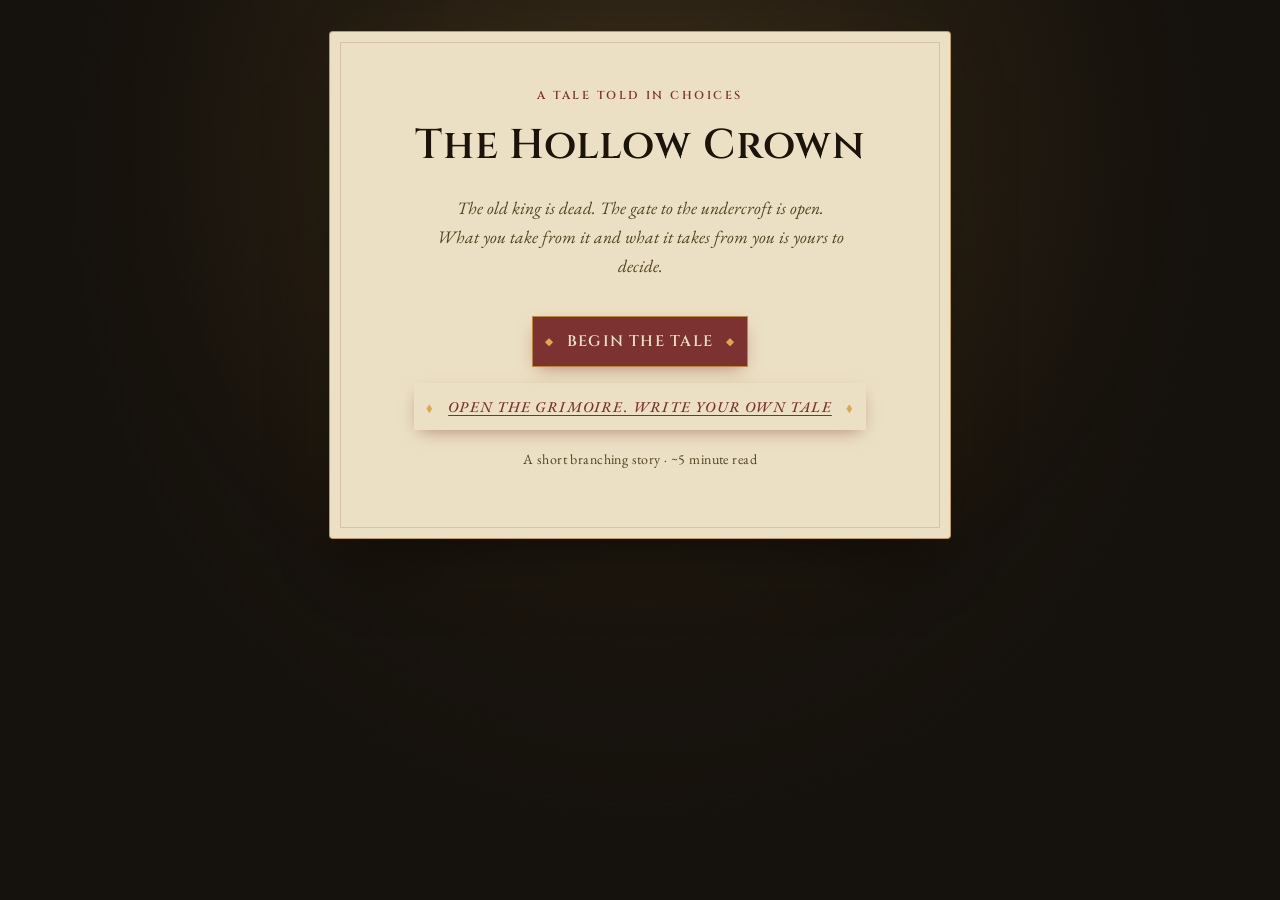
==== index.html @ 3d7f00c0 "Update index.html" ====
<!DOCTYPE html>
<html lang="en">
<head>
<meta charset="UTF-8">
<meta name="viewport" content="width=device-width, initial-scale=1.0">
<title>The Hollow Crown, an interactive tale</title>
<link rel="preconnect" href="https://fonts.googleapis.com">
<link href="https://fonts.googleapis.com/css2?family=Cinzel:wght@500;600&family=EB+Garamond:ital,wght@0,400;0,500;0,600;1,400&display=swap" rel="stylesheet">
<link rel="stylesheet" href="style.css">
</head>
<body>

  <div class="candle-glow" aria-hidden="true"></div>

  <main class="book" id="book">

    <!-- Title screen -->
    <section class="page title-page" id="title-page">
      <p class="eyebrow">a tale told in choices</p>
      <h1 class="title">The Hollow Crown</h1>
      <p class="subtitle">The old king is dead. The gate to the undercroft is open.<br>What you take from it and what it takes from you is yours to decide.</p>
      <button class="btn btn-primary" id="start-btn">Begin the Tale</button>
      <button class="btn btn-ghost" id="gm-enter-btn">Open the Grimoire. write your own tale</button>
      <p class="hint">A short branching story · ~5 minute read</p>
    </section>

    <!-- Story screen (plays either the built-in tale or a Grimoire draft) -->
    <section class="page story-page" id="story-page" hidden>
      <header class="story-header">
        <button class="leave-link" id="leave-story-btn" type="button">‹ Leave the tale</button>
        <span class="chapter-label" id="chapter-label">Chapter</span>
        <div class="story-header-right">
          <button class="back-btn" id="back-btn" type="button" hidden>
            <span class="back-icon" aria-hidden="true">‹</span> Go back
          </button>
          <button class="satchel-toggle" id="satchel-toggle" type="button" aria-expanded="false" hidden>
            <span class="satchel-icon" aria-hidden="true">◆</span>
            <span id="satchel-count">0</span> carried
          </button>
        </div>

        <div class="satchel-panel" id="satchel-panel" hidden>
          <span class="corner-flourish tl" aria-hidden="true">◆</span>
          <span class="corner-flourish tr" aria-hidden="true">◆</span>
          <p class="satchel-panel-title">Your satchel</p>
          <ul class="satchel-list" id="satchel-list"></ul>
        </div>
      </header>

      <article class="passage" id="passage">
        <p class="passage-text" id="passage-text"></p>
      </article>

      <div class="choices" id="choices"></div>
    </section>

    <!-- Ending screen -->
    <section class="page ending-page" id="ending-page" hidden>
      <p class="eyebrow" id="ending-eyebrow">the tale ends here</p>
      <h2 class="ending-title" id="ending-title"></h2>
      <p class="ending-text" id="ending-text"></p>
      <button class="btn btn-primary" id="restart-btn">Tell It Again</button>
    </section>

    <!-- Grimoire manager: the library of all saved tales -->
    <section class="page manager-page" id="manager-page" hidden>
      <header class="gm-header">
        <p class="eyebrow">the grimoire</p>
        <h2 class="gm-title">Your Tales</h2>
        <p class="gm-intro">Every tale you write is kept here, on this device. Open one to keep working, or begin something new.</p>
      </header>

      <div class="manager-actions">
        <button class="btn-small btn-gold" id="mgr-new-tale-btn" type="button">+ New tale</button>
        <label class="btn-small file-btn">
          Import a tale
          <input type="file" id="mgr-import-input" accept="application/json" hidden>
        </label>
      </div>

      <div class="tale-list" id="tale-list"></div>
      <p class="hint tale-list-empty" id="tale-list-empty" hidden>No tales yet ,start one with "+ New tale" above.</p>

      <div class="gm-footer-actions">
        <button class="btn-small" id="mgr-back-btn" type="button">‹ Back to title</button>
      </div>
    </section>

    <!-- Grimoire editor: build one tale, passage by passage -->
    <section class="page gm-page" id="gm-page" hidden>
      <header class="gm-header">
        <p class="eyebrow">the grimoire</p>
        <h2 class="gm-title">Write Your Own Tale</h2>
        <p class="gm-intro">Every tale is a set of passages linked by choices. Start with <code>start</code>, every other passage is reached by giving a choice a "leads to" id that matches it.</p>
      </header>

      <div class="gm-tale-bar">
        <span class="tale-name" id="gm-tale-name"></span>
        <button class="btn-tiny" id="gm-rename-tale-btn" type="button">Rename</button>
      </div>

      <div class="gm-layout">
        <aside class="gm-sidebar">
          <p class="gm-subhead">Passages</p>
          <input type="text" id="gm-node-search" class="gm-node-search" placeholder="Search passages…">
          <div class="gm-node-list" id="gm-node-list"></div>
          <button class="btn-small" id="gm-new-node" type="button">+ New passage</button>
        </aside>

        <div class="gm-editor">
          <label class="gm-label">Passage id
            <input type="text" id="gm-node-id" disabled>
          </label>

          <label class="gm-label">Chapter label
            <input type="text" id="gm-chapter" placeholder="I — The Gatehouse">
          </label>

          <label class="gm-label">Passage text
            <textarea id="gm-text" rows="5" placeholder="Describe what the reader sees, hears, and can do here..."></textarea>
          </label>

          <label class="gm-checkbox">
            <input type="checkbox" id="gm-is-ending">
            This passage is an ending — the tale stops here
          </label>

          <div id="gm-ending-fields" class="gm-ending-fields" hidden>
            <label class="gm-label">Ending name
              <input type="text" id="gm-ending-type" placeholder="Crown Restored">
            </label>
          </div>

          <div id="gm-choices-block" class="gm-choices-block">
            <p class="gm-subhead">Choices</p>
            <div id="gm-choices-list"></div>
            <button class="btn-small" id="gm-add-choice" type="button">+ Add choice</button>
          </div>

          <div class="gm-actions">
            <button class="btn-small btn-danger" id="gm-delete-node" type="button">Delete passage</button>
            <button class="btn-small btn-gold" id="gm-save-node" type="button">Save passage</button>
          </div>
        </div>
      </div>

      <div class="gm-ledger">
        <p class="gm-subhead">Item Definitions</p>
        <p class="ledger-intro">Every item in this tale is defined once, here, then referenced by id from any choice's "requires" or "grants" field, so its name only ever needs updating in one place.</p>
        <div class="item-defs-list" id="item-defs-list"></div>
        <button class="btn-small" id="item-def-new" type="button">+ Define new item</button>
      </div>

      <div class="gm-footer-actions">
        <button class="btn btn-primary" id="gm-playtest-btn" type="button">Playtest from Start</button>
        <button class="btn-small" id="gm-export-btn" type="button">Export this tale</button>
        <button class="btn-small" id="gm-back-btn" type="button">‹ All tales</button>
      </div>
    </section>

  </main>

  <!-- Shared modal, replaces native alert/confirm/prompt -->
  <div class="modal-overlay" id="modal-overlay" hidden>
    <div class="modal-box" role="dialog" aria-modal="true" aria-labelledby="modal-message">
      <p class="modal-message" id="modal-message"></p>
      <input type="text" id="modal-input" class="modal-input" hidden>
      <div class="modal-actions">
        <button class="btn-small" id="modal-cancel-btn" type="button">Cancel</button>
        <button class="btn-small btn-gold" id="modal-ok-btn" type="button">OK</button>
      </div>
    </div>
  </div>

  <!-- Shared toast, replaces native alert for quiet confirmations -->
  <div class="toast" id="toast" hidden></div>

  <script src="script.js"></script>
</body>
</html>
---- style.css ----
/* ===== Tokens ===== */
:root {
  --ink: #15110c;
  --ink-soft: #211a12;
  --parchment: #ece0c4;
  --parchment-edge: #bd9a5c;
  --gold: #b6893f;
  --gold-bright: #dba94f;
  --blood: #7c3230;
  --text: #1c130a;
  --text-muted: #52431f;
  --surface-raised: #f6efdc;   /* cards, sit slightly above the page */
  --surface-sunken: #e0d0a0;   /* inputs, sit slightly below the page */

  --display: "Cinzel", serif;
  --body: "EB Garamond", serif;
}

* { box-sizing: border-box; }

html, body {
  margin: 0;
}

body {
  background: radial-gradient(ellipse at 50% 20%, var(--ink-soft) 0%, var(--ink) 65%);
  background-attachment: fixed;
  color: var(--parchment);
  font-family: var(--body);
  min-height: 100vh;
  padding: 32px 16px;
  position: relative;
  overflow-x: hidden;
}

/* subtle ambient candle flicker behind the page */
.candle-glow {
  position: fixed;
  inset: 0;
  pointer-events: none;
  background: radial-gradient(circle at 50% 15%, rgba(219, 169, 79, 0.10), transparent 55%);
  animation: flicker 6s ease-in-out infinite;
}
@keyframes flicker {
  0%, 100% { opacity: 1; }
  45% { opacity: 0.85; }
  50% { opacity: 1; }
  78% { opacity: 0.9; }
}
@media (prefers-reduced-motion: reduce) {
  .candle-glow { animation: none; }
}

/* ===== Book / page shell ===== */
.book {
  width: 100%;
  max-width: 620px;
  margin: 0 auto;
}

.page {
  background: var(--parchment);
  color: var(--text);
  border-radius: 3px;
  padding: 56px 48px;
  box-shadow:
    0 0 0 1px var(--parchment-edge),
    0 30px 60px -20px rgba(0,0,0,0.7),
    0 0 80px -10px rgba(219, 169, 79, 0.08);
  position: relative;
}

/* torn/aged edge feel via inset border */
.page::before {
  content: "";
  position: absolute;
  inset: 10px;
  border: 1px solid rgba(124, 50, 48, 0.18);
  pointer-events: none;
}

@media (max-width: 520px) {
  .page { padding: 36px 24px; }
}

/* ===== Typography ===== */
.eyebrow {
  font-family: var(--display);
  font-weight: 600;
  font-size: 0.72rem;
  letter-spacing: 0.22em;
  text-transform: uppercase;
  color: var(--blood);
  text-align: center;
  margin: 0 0 14px;
}

.title {
  font-family: var(--display);
  font-size: 2.6rem;
  font-weight: 600;
  text-align: center;
  margin: 0 0 20px;
  color: var(--text);
  letter-spacing: 0.02em;
}

.subtitle {
  font-family: var(--body);
  font-style: italic;
  font-size: 1.1rem;
  line-height: 1.65;
  text-align: center;
  color: var(--text-muted);
  max-width: 440px;
  margin: 0 auto 36px;
}

.hint {
  text-align: center;
  font-size: 0.88rem;
  color: var(--text-muted);
  margin-top: 20px;
  letter-spacing: 0.03em;
}

/* ===== Buttons ===== */
.btn {
  display: block;
  margin: 0 auto;
  font-family: var(--display);
  font-weight: 600;
  font-size: 0.95rem;
  letter-spacing: 0.08em;
  text-transform: uppercase;
  padding: 14px 34px;
  background: var(--blood);
  border: 1px solid var(--gold);
  color: var(--parchment);
  cursor: pointer;
  position: relative;
  box-shadow: 0 6px 18px -6px rgba(124, 50, 48, 0.55);
  transition: background 0.25s ease, color 0.25s ease, box-shadow 0.25s ease, border-color 0.25s ease;
}

.btn::before, .btn::after {
  content: "◆";
  color: var(--gold-bright);
  font-size: 0.6rem;
  position: absolute;
  top: 50%;
  transform: translateY(-50%);
}
.btn::before { left: 12px; }
.btn::after { right: 12px; }

.btn:hover, .btn:focus-visible {
  background: #93413c;
  border-color: var(--gold-bright);
  box-shadow: 0 8px 24px -6px rgba(124, 50, 48, 0.75);
}
.btn:focus-visible { outline: 2px solid var(--gold-bright); outline-offset: 3px; }

/* ===== Story screen ===== */
.story-header {
  position: relative;
  display: flex;
  align-items: center;
  justify-content: space-between;
  border-bottom: 1px solid rgba(124, 50, 48, 0.25);
  padding-bottom: 14px;
  margin-bottom: 28px;
}

.chapter-label {
  font-family: var(--display);
  font-weight: 600;
  font-size: 0.82rem;
  letter-spacing: 0.16em;
  text-transform: uppercase;
  color: var(--blood);
}

.satchel-toggle {
  align-items: center;
  gap: 6px;
  font-family: var(--display);
  font-weight: 600;
  font-size: 0.74rem;
  letter-spacing: 0.06em;
  text-transform: uppercase;
  color: var(--text);
  background: var(--surface-raised);
  border: 1px solid var(--gold);
  border-radius: 999px;
  padding: 6px 14px;
  cursor: pointer;
  transition: background 0.15s ease, border-color 0.15s ease;
}
.satchel-toggle:not([hidden]) { display: inline-flex; }
.satchel-toggle:hover, .satchel-toggle:focus-visible {
  border-color: var(--gold-bright);
  background: rgba(182, 137, 63, 0.18);
}

.satchel-icon { color: var(--blood); font-size: 0.68rem; }

.satchel-panel {
  position: absolute;
  top: calc(100% + 16px);
  right: 0;
  z-index: 30;
  width: 260px;
  max-width: calc(100vw - 88px);
  background: linear-gradient(165deg, var(--surface-raised) 0%, var(--parchment) 100%);
  border: 1px solid var(--gold);
  border-radius: 8px;
  box-shadow:
    0 18px 40px -12px rgba(21, 17, 12, 0.55),
    0 0 0 4px rgba(182, 137, 63, 0.12),
    inset 0 0 0 1px rgba(124, 50, 48, 0.14);
  padding: 16px 18px 18px;
}

/* caret pointing back up at the toggle button that opened it */
.satchel-panel::before {
  content: "";
  position: absolute;
  top: -7px;
  right: 26px;
  width: 13px;
  height: 13px;
  background: var(--surface-raised);
  border-left: 1px solid var(--gold);
  border-top: 1px solid var(--gold);
  transform: rotate(45deg);
}

/* Below this width the header can wrap the toggle onto its own row, so a
   right-anchored popup can no longer reliably line up under it. Center the
   popup under the whole card instead of chasing the toggle's position. */
@media (max-width: 560px) {
  .satchel-panel {
    left: 50%;
    right: auto;
    transform: translateX(-50%);
    width: calc(100vw - 64px);
    max-width: 320px;
  }
  .satchel-panel::before { display: none; }
}

.satchel-panel-title {
  display: flex;
  align-items: center;
  gap: 8px;
  font-family: var(--display);
  font-weight: 600;
  font-size: 0.72rem;
  letter-spacing: 0.12em;
  text-transform: uppercase;
  color: var(--blood);
  margin: 0 0 12px;
}

.satchel-panel-title::after {
  content: "";
  flex: 1 1 auto;
  height: 1px;
  background: linear-gradient(to right, var(--gold), transparent);
}

.satchel-list {
  list-style: none;
  margin: 0;
  padding: 0;
  display: flex;
  flex-direction: column;
}

.satchel-list li {
  display: flex;
  align-items: center;
  gap: 9px;
  font-family: var(--body);
  font-weight: 500;
  font-size: 0.98rem;
  color: var(--text);
  padding: 6px 0;
}

.satchel-list li:not(:last-child) {
  border-bottom: 1px solid rgba(124, 50, 48, 0.14);
}

.satchel-list li::before {
  content: "◆";
  color: var(--gold);
  font-size: 0.6rem;
}

.passage-text {
  font-size: 1.2rem;
  font-weight: 500;
  line-height: 1.75;
  margin: 0 0 36px;
  color: var(--text);
}

/* illuminated drop cap — the signature element */
.passage-text::first-letter {
  font-family: var(--display);
  font-size: 3.6rem;
  font-weight: 600;
  float: left;
  line-height: 0.78;
  padding: 4px 10px 0 0;
  color: var(--blood);
}

.choices {
  display: flex;
  flex-direction: column;
  gap: 12px;
}

.choice-btn {
  text-align: left;
  font-family: var(--body);
  font-style: italic;
  font-size: 1.02rem;
  color: var(--text);
  background: transparent;
  border: none;
  border-left: 3px solid var(--gold);
  padding: 10px 8px 10px 18px;
  cursor: pointer;
  transition: border-color 0.2s ease, background 0.2s ease, padding-left 0.2s ease;
}

.choice-btn:hover, .choice-btn:focus-visible {
  border-left-color: var(--blood);
  background: rgba(124, 50, 48, 0.06);
  padding-left: 24px;
}
.choice-btn:focus-visible { outline: 2px solid var(--gold-bright); outline-offset: 2px; }

.choice-btn .locked-note {
  display: block;
  font-family: var(--display);
  font-weight: 500;
  font-style: normal;
  font-size: 0.72rem;
  letter-spacing: 0.08em;
  text-transform: uppercase;
  color: var(--text-muted);
  margin-top: 3px;
}

/* ===== Ending screen ===== */
.ending-title {
  font-family: var(--display);
  font-weight: 600;
  font-size: 1.9rem;
  text-align: center;
  margin: 0 0 18px;
}

.ending-text {
  font-size: 1.12rem;
  font-weight: 500;
  line-height: 1.7;
  text-align: center;
  color: var(--text);
  margin: 0 0 36px;
}

#restart-btn { margin-top: 4px; }

/* ===== Secondary / ghost button (title screen) ===== */
.btn-ghost {
  display: block;
  margin: 16px auto 0;
  font-family: var(--body);
  font-style: italic;
  font-weight: 500;
  font-size: 0.94rem;
  background: none;
  border: none;
  color: var(--blood);
  text-decoration: underline;
  text-underline-offset: 3px;
  cursor: pointer;
}
.btn-ghost:hover, .btn-ghost:focus-visible { color: var(--gold); }

/* ===== Leave-tale link on story screen ===== */
.leave-link {
  background: none;
  border: none;
  font-family: var(--body);
  font-style: italic;
  font-weight: 500;
  font-size: 0.88rem;
  color: var(--text-muted);
  cursor: pointer;
  padding: 0;
  margin-right: 12px;
}
.leave-link:hover, .leave-link:focus-visible { color: var(--blood); }

.story-header { flex-wrap: wrap; gap: 8px; }

/* ===== Grimoire (Game Master mode) ===== */
.book:has(.gm-page:not([hidden])) { max-width: 760px; }

.gm-header { margin-bottom: 28px; }

.gm-title {
  font-family: var(--display);
  font-weight: 600;
  font-size: 1.7rem;
  text-align: center;
  margin: 0 0 14px;
}

.gm-intro {
  font-size: 0.98rem;
  color: var(--text-muted);
  text-align: center;
  line-height: 1.6;
  max-width: 480px;
  margin: 0 auto;
}

.gm-intro code {
  font-family: var(--body);
  font-style: italic;
  background: rgba(182, 137, 63, 0.15);
  padding: 1px 6px;
  border-radius: 3px;
}

.gm-layout {
  display: grid;
  grid-template-columns: 190px 1fr;
  gap: 24px;
  margin-top: 20px;
  min-width: 0;
}

.gm-layout > * { min-width: 0; }

@media (max-width: 640px) {
  .gm-layout { grid-template-columns: 1fr; }
}

.gm-sidebar {
  border-right: 1px solid rgba(124, 50, 48, 0.2);
  padding-right: 18px;
}

@media (max-width: 640px) {
  .gm-sidebar { border-right: none; border-bottom: 1px solid rgba(124, 50, 48, 0.2); padding-right: 0; padding-bottom: 18px; }
}

.gm-subhead {
  font-family: var(--display);
  font-weight: 600;
  font-size: 0.75rem;
  letter-spacing: 0.12em;
  text-transform: uppercase;
  color: var(--blood);
  margin: 0 0 12px;
}

.gm-node-search {
  display: block;
  width: 100%;
  margin-bottom: 10px;
  font-family: var(--body);
  font-size: 0.88rem;
  color: var(--text);
  background: var(--surface-sunken);
  border: 1px solid var(--parchment-edge);
  border-radius: 3px;
  box-shadow: inset 0 1px 3px rgba(21, 17, 12, 0.15);
  padding: 7px 10px;
}
.gm-node-search:focus {
  outline: none;
  border-color: var(--gold);
  box-shadow: inset 0 1px 3px rgba(21, 17, 12, 0.15), 0 0 0 2px rgba(182, 137, 63, 0.25);
}

.gm-node-list {
  display: flex;
  flex-direction: column;
  gap: 4px;
  margin-bottom: 14px;
}

.gm-node-item {
  display: block;
  width: 100%;
  text-align: left;
  font-family: var(--body);
  background: transparent;
  border: none;
  border-left: 3px solid transparent;
  border-radius: 0 3px 3px 0;
  padding: 8px 10px;
  cursor: pointer;
}

.gm-node-item:hover, .gm-node-item:focus-visible {
  background: rgba(182, 137, 63, 0.16);
}

.gm-node-item.active {
  border-left-color: var(--blood);
  background: rgba(124, 50, 48, 0.12);
}

.gm-node-item-title {
  display: block;
  font-family: var(--body);
  font-weight: 500;
  font-size: 0.94rem;
  color: var(--text);
}
.gm-node-item.active .gm-node-item-title { font-weight: 600; }
.gm-node-item-title.placeholder { font-style: italic; color: var(--text-muted); font-weight: 400; }

.gm-node-item-meta {
  display: flex;
  align-items: center;
  flex-wrap: wrap;
  gap: 6px;
  margin-top: 5px;
}

.gm-node-item .node-tag {
  font-size: 0.68rem;
  color: var(--text-muted);
  font-style: italic;
}

.gm-node-item .tag-pill {
  font-size: 0.58rem;
  padding: 1px 7px;
}

/* ===== Form controls ===== */
.gm-label {
  display: block;
  font-family: var(--display);
  font-weight: 600;
  font-size: 0.74rem;
  letter-spacing: 0.08em;
  text-transform: uppercase;
  color: var(--text-muted);
  margin-bottom: 16px;
}

.gm-label input[type="text"],
.gm-label textarea {
  display: block;
  width: 100%;
  margin-top: 7px;
  font-family: var(--body);
  font-size: 1rem;
  color: var(--text);
  background: var(--surface-sunken);
  border: 1px solid var(--parchment-edge);
  border-radius: 3px;
  box-shadow: inset 0 1px 3px rgba(21, 17, 12, 0.15);
  padding: 9px 11px;
  text-transform: none;
  letter-spacing: normal;
}

.gm-label input[type="text"]:focus,
.gm-label textarea:focus {
  outline: none;
  border-color: var(--gold);
  box-shadow: inset 0 1px 3px rgba(21, 17, 12, 0.15), 0 0 0 2px rgba(182, 137, 63, 0.25);
}

.gm-label textarea { resize: vertical; }

.gm-checkbox {
  display: flex;
  align-items: center;
  gap: 8px;
  font-family: var(--body);
  font-weight: 500;
  font-size: 0.94rem;
  color: var(--text);
  margin-bottom: 16px;
  cursor: pointer;
}

.gm-ending-fields { margin-bottom: 6px; }

.gm-choices-block {
  border-top: 1px solid rgba(124, 50, 48, 0.25);
  padding-top: 16px;
  margin-top: 6px;
}

.gm-choices-list {
  display: flex;
  flex-direction: column;
  gap: 12px;
}

.gm-choice-card {
  background: var(--surface-raised);
  border: 1px solid var(--gold);
  border-radius: 6px;
  box-shadow: 0 3px 10px rgba(21, 17, 12, 0.16);
}

.gm-choice-card-header {
  display: flex;
  align-items: center;
  gap: 8px;
  padding: 10px 12px;
}

.gm-choice-toggle {
  flex: 1 1 auto;
  min-width: 0;
  display: flex;
  align-items: baseline;
  gap: 8px;
  background: none;
  border: none;
  text-align: left;
  cursor: pointer;
  padding: 2px 0;
}

.gm-choice-chevron {
  flex: 0 0 auto;
  font-family: var(--display);
  font-weight: 600;
  color: var(--gold);
  font-size: 0.72rem;
  transition: transform 0.15s ease;
}
.gm-choice-card.expanded .gm-choice-chevron { transform: rotate(90deg); }

.gm-choice-summary {
  flex: 1 1 auto;
  min-width: 0;
  overflow: hidden;
  text-overflow: ellipsis;
  white-space: nowrap;
  font-family: var(--body);
  font-weight: 500;
  font-size: 0.94rem;
  color: var(--text);
}

.gm-choice-summary .n {
  font-family: var(--display);
  font-weight: 600;
  font-size: 0.68rem;
  letter-spacing: 0.08em;
  text-transform: uppercase;
  color: var(--blood);
  margin-right: 6px;
}

.gm-choice-summary .placeholder { font-style: italic; color: var(--text-muted); }
.gm-choice-summary .arrow { color: var(--text-muted); font-style: italic; }

.gm-choice-body {
  display: flex;
  flex-direction: column;
  gap: 12px;
  padding: 4px 14px 16px;
  border-top: 1px solid rgba(124, 50, 48, 0.22);
  margin-top: 2px;
  padding-top: 14px;
}

.gm-choice-field {
  position: relative;
  display: flex;
  flex-direction: column;
  font-family: var(--display);
  font-weight: 600;
  font-size: 0.66rem;
  letter-spacing: 0.06em;
  text-transform: uppercase;
  color: var(--text-muted);
}

.gm-choice-field input {
  min-width: 0;
  margin-top: 5px;
  font-family: var(--body);
  font-size: 0.92rem;
  text-transform: none;
  letter-spacing: normal;
  background: var(--surface-sunken);
  border: 1px solid var(--parchment-edge);
  border-radius: 3px;
  box-shadow: inset 0 1px 3px rgba(21, 17, 12, 0.15);
  padding: 8px 10px;
  color: var(--text);
}

.gm-choice-field input:focus {
  outline: none;
  border-color: var(--gold);
  box-shadow: inset 0 1px 3px rgba(21, 17, 12, 0.15), 0 0 0 2px rgba(182, 137, 63, 0.25);
}

.gm-remove-choice {
  flex: 0 0 auto;
  background: none;
  border: none;
  color: var(--blood);
  font-family: var(--display);
  font-weight: 600;
  font-size: 0.68rem;
  letter-spacing: 0.06em;
  text-transform: uppercase;
  cursor: pointer;
  padding: 4px 6px;
}
.gm-remove-choice:hover { text-decoration: underline; }

.gm-actions {
  display: flex;
  justify-content: flex-end;
  gap: 12px;
  margin-top: 20px;
}

.btn-small {
  font-family: var(--display);
  font-weight: 600;
  font-size: 0.8rem;
  letter-spacing: 0.06em;
  text-transform: uppercase;
  background: transparent;
  border: 1px solid var(--gold);
  color: var(--text);
  padding: 9px 17px;
  cursor: pointer;
  border-radius: 3px;
  transition: background 0.15s ease, border-color 0.15s ease;
}
.btn-small:hover, .btn-small:focus-visible {
  background: rgba(182, 137, 63, 0.18);
  border-color: var(--gold-bright);
}

.btn-gold {
  background: var(--gold);
  border-color: var(--gold);
  color: var(--ink);
}
.btn-gold:hover, .btn-gold:focus-visible {
  background: var(--gold-bright);
  border-color: var(--gold-bright);
}

/* destructive-tier: quieter than primary, but unmistakably "be careful" */
.btn-danger {
  border-color: var(--blood);
  color: var(--blood);
}
.btn-danger:hover, .btn-danger:focus-visible {
  background: rgba(124, 50, 48, 0.12);
  border-color: var(--blood);
}

.file-btn { display: inline-block; }

.gm-footer-actions {
  display: flex;
  flex-wrap: wrap;
  gap: 12px;
  justify-content: center;
  align-items: center;
  border-top: 1px solid rgba(124, 50, 48, 0.2);
  margin-top: 26px;
  padding-top: 20px;
}

.gm-footer-actions .btn { margin: 0; }

/* ===== Tale bar (inside the editor) ===== */
.gm-tale-bar {
  display: flex;
  align-items: center;
  justify-content: center;
  gap: 10px;
  margin: -8px 0 20px;
}

.tale-name {
  font-family: var(--display);
  font-weight: 600;
  font-size: 0.88rem;
  letter-spacing: 0.04em;
  color: var(--text);
}

.btn-tiny {
  font-family: var(--display);
  font-weight: 600;
  font-size: 0.7rem;
  letter-spacing: 0.06em;
  text-transform: uppercase;
  background: none;
  border: none;
  color: var(--text-muted);
  cursor: pointer;
  padding: 2px 4px;
}
.btn-tiny:hover, .btn-tiny:focus-visible { color: var(--blood); text-decoration: underline; }

/* ===== Manager page: the tale library ===== */
.manager-page { max-width: 720px; }

.manager-actions {
  display: flex;
  justify-content: center;
  gap: 12px;
  margin-bottom: 24px;
}

.tale-list {
  display: grid;
  grid-template-columns: repeat(auto-fill, minmax(220px, 1fr));
  gap: 16px;
}

.tale-list-empty {
  text-align: center;
  margin-top: 20px;
}

.tale-card {
  min-width: 0;
  background: var(--surface-raised);
  border: 1px solid var(--gold);
  border-radius: 6px;
  box-shadow: 0 3px 10px rgba(21, 17, 12, 0.16);
  padding: 18px;
  display: flex;
  flex-direction: column;
  gap: 4px;
}

.tale-card-title {
  font-family: var(--display);
  font-weight: 600;
  font-size: 1.02rem;
  color: var(--text);
  margin: 0 0 2px;
  word-break: break-word;
}

.tale-card-meta {
  font-size: 0.84rem;
  font-style: italic;
  color: var(--text-muted);
  margin: 0 0 14px;
}

.tale-card-actions {
  display: flex;
  flex-wrap: wrap;
  gap: 8px;
  margin-top: auto;
}

.tale-card-actions .btn-tiny {
  border: 1px solid var(--parchment-edge);
  border-radius: 3px;
  padding: 6px 10px;
  color: var(--text);
}
.tale-card-actions .btn-tiny:hover {
  border-color: var(--gold);
  background: rgba(182, 137, 63, 0.16);
  text-decoration: none;
  color: var(--text);
}
.tale-card-actions .btn-tiny.danger {
  color: var(--blood);
  border-color: var(--blood);
}
.tale-card-actions .btn-tiny.danger:hover {
  background: rgba(124, 50, 48, 0.12);
  border-color: var(--blood);
  color: var(--blood);
}

/* ===== Shared modal (replaces alert/confirm/prompt) ===== */
.modal-overlay {
  position: fixed;
  inset: 0;
  background: rgba(21, 17, 12, 0.72);
  padding: 20px;
  z-index: 100;
}

.modal-overlay:not([hidden]) {
  display: flex;
  align-items: center;
  justify-content: center;
}

.modal-box {
  background: var(--parchment);
  color: var(--text);
  border: 1px solid var(--parchment-edge);
  border-radius: 6px;
  box-shadow: 0 20px 50px -12px rgba(0, 0, 0, 0.6);
  padding: 26px 24px 20px;
  max-width: 380px;
  width: 100%;
}

.modal-message {
  font-size: 1.05rem;
  font-weight: 500;
  line-height: 1.55;
  margin: 0 0 18px;
}

.modal-input {
  width: 100%;
  font-family: var(--body);
  font-size: 1rem;
  color: var(--text);
  background: var(--surface-sunken);
  border: 1px solid var(--parchment-edge);
  border-radius: 3px;
  box-shadow: inset 0 1px 3px rgba(21, 17, 12, 0.15);
  padding: 9px 11px;
  margin-bottom: 20px;
}
.modal-input:not([hidden]) { display: block; }
.modal-input:focus {
  outline: none;
  border-color: var(--gold);
  box-shadow: inset 0 1px 3px rgba(21, 17, 12, 0.15), 0 0 0 2px rgba(182, 137, 63, 0.25);
}

.modal-actions {
  display: flex;
  justify-content: flex-end;
  gap: 10px;
}

/* ===== Toast (quiet, self-dismissing confirmation) ===== */
.toast {
  position: fixed;
  left: 50%;
  bottom: 28px;
  transform: translateX(-50%) translateY(12px);
  background: var(--ink-soft);
  color: var(--parchment);
  border: 1px solid var(--gold);
  border-radius: 4px;
  font-family: var(--display);
  font-weight: 500;
  font-size: 0.84rem;
  letter-spacing: 0.03em;
  padding: 12px 20px;
  opacity: 0;
  pointer-events: none;
  transition: opacity 0.25s ease, transform 0.25s ease;
  z-index: 200;
  max-width: 90vw;
  text-align: center;
}

.toast.show {
  opacity: 1;
  transform: translateX(-50%) translateY(0);
}

/* ===== Item Ledger (Grimoire): auto-generated registry of every item in the tale ===== */
.gm-ledger {
  border-top: 1px solid rgba(124, 50, 48, 0.25);
  margin-top: 30px;
  padding-top: 22px;
}

.ledger-intro {
  font-size: 0.86rem;
  color: var(--text-muted);
  line-height: 1.55;
  margin: 0 0 14px;
  max-width: 560px;
}

.ledger-list {
  display: flex;
  flex-direction: column;
  gap: 8px;
}

.ledger-empty {
  font-style: italic;
  font-size: 0.9rem;
  color: var(--text-muted);
}

.ledger-row {
  display: flex;
  flex-wrap: wrap;
  align-items: center;
  gap: 8px;
  background: var(--surface-raised);
  border: 1px solid var(--parchment-edge);
  border-radius: 4px;
  padding: 9px 14px;
}

.ledger-row .item-name {
  font-family: var(--body);
  font-weight: 500;
  font-size: 0.94rem;
  color: var(--text);
  margin-right: 4px;
}

.item-mark {
  color: var(--gold);
  font-size: 0.62rem;
  margin-right: 6px;
}

.tag-pill {
  font-family: var(--display);
  font-weight: 600;
  font-size: 0.64rem;
  letter-spacing: 0.05em;
  text-transform: uppercase;
  padding: 2px 9px;
  border-radius: 999px;
  border: 1px solid var(--gold);
  color: var(--text-muted);
}

.tag-pill.warning {
  border-color: var(--blood);
  color: var(--blood);
}

/* extra spacing needed only when the pill sits inline within running text
   (the flex-based .ledger-row already spaces its children via gap) */
.gm-choice-summary .tag-pill { margin-left: 8px; }

/* ===== Item-picker autocomplete (Requires/Grants fields in a choice) ===== */
.item-autocomplete {
  position: absolute;
  top: calc(100% + 4px);
  left: 0;
  right: 0;
  z-index: 40;
  max-height: 220px;
  overflow-y: auto;
  background: var(--surface-raised);
  border: 1px solid var(--gold);
  border-radius: 4px;
  box-shadow: 0 10px 24px -8px rgba(21, 17, 12, 0.4);
}

.item-autocomplete-row {
  display: flex;
  align-items: baseline;
  justify-content: space-between;
  gap: 10px;
  width: 100%;
  background: none;
  border: none;
  border-bottom: 1px solid rgba(124, 50, 48, 0.14);
  text-align: left;
  font-family: var(--body);
  font-weight: 500;
  font-size: 0.9rem;
  text-transform: none;
  letter-spacing: normal;
  color: var(--text);
  padding: 8px 12px;
  cursor: pointer;
}
.item-autocomplete-row:last-child { border-bottom: none; }
.item-autocomplete-row:hover,
.item-autocomplete-row:focus-visible {
  background: rgba(182, 137, 63, 0.16);
}

.item-autocomplete-id {
  flex: 0 0 auto;
  font-family: var(--display);
  font-weight: 600;
  font-size: 0.64rem;
  letter-spacing: 0.04em;
  color: var(--text-muted);
}

/* ===== Satchel panel corner flourishes (Pathfinder-style carved-frame touch) ===== */
.corner-flourish {
  position: absolute;
  color: var(--gold);
  font-size: 0.55rem;
  opacity: 0.85;
}
.corner-flourish.tl { top: 8px; left: 10px; }
.corner-flourish.tr { top: 8px; right: 10px; }
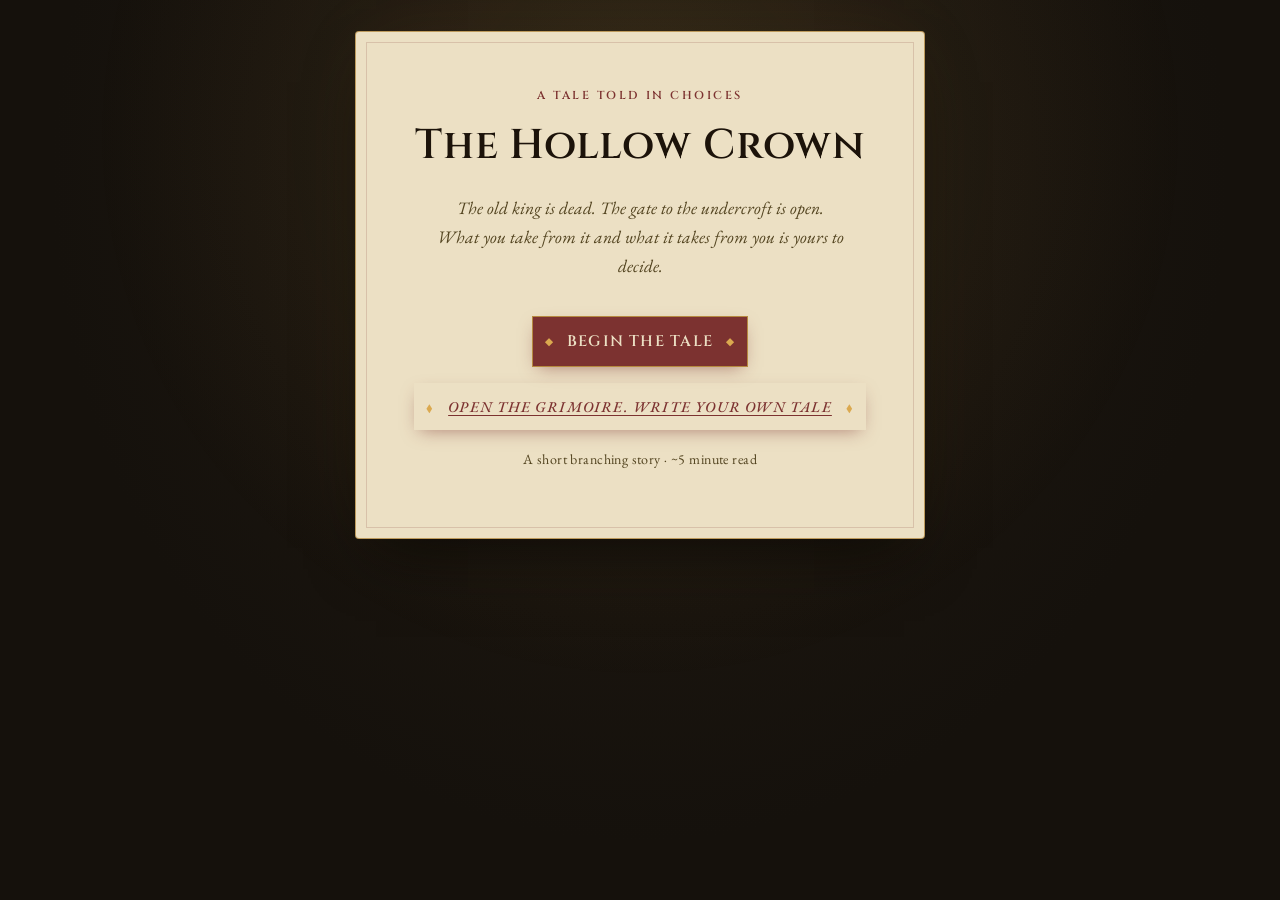
==== commit 20af5149: "Initial local version" ====
--- a/index.html
+++ b/index.html
@@ -1,180 +1,383 @@
-<!DOCTYPE html>
-<html lang="en">
-<head>
-<meta charset="UTF-8">
-<meta name="viewport" content="width=device-width, initial-scale=1.0">
-<title>The Hollow Crown, an interactive tale</title>
-<link rel="preconnect" href="https://fonts.googleapis.com">
-<link href="https://fonts.googleapis.com/css2?family=Cinzel:wght@500;600&family=EB+Garamond:ital,wght@0,400;0,500;0,600;1,400&display=swap" rel="stylesheet">
-<link rel="stylesheet" href="style.css">
-</head>
-<body>
-
-  <div class="candle-glow" aria-hidden="true"></div>
-
-  <main class="book" id="book">
-
-    <!-- Title screen -->
-    <section class="page title-page" id="title-page">
-      <p class="eyebrow">a tale told in choices</p>
-      <h1 class="title">The Hollow Crown</h1>
-      <p class="subtitle">The old king is dead. The gate to the undercroft is open.<br>What you take from it and what it takes from you is yours to decide.</p>
-      <button class="btn btn-primary" id="start-btn">Begin the Tale</button>
-      <button class="btn btn-ghost" id="gm-enter-btn">Open the Grimoire. write your own tale</button>
-      <p class="hint">A short branching story · ~5 minute read</p>
-    </section>
-
-    <!-- Story screen (plays either the built-in tale or a Grimoire draft) -->
-    <section class="page story-page" id="story-page" hidden>
-      <header class="story-header">
-        <button class="leave-link" id="leave-story-btn" type="button">‹ Leave the tale</button>
-        <span class="chapter-label" id="chapter-label">Chapter</span>
-        <div class="story-header-right">
-          <button class="back-btn" id="back-btn" type="button" hidden>
-            <span class="back-icon" aria-hidden="true">‹</span> Go back
-          </button>
-          <button class="satchel-toggle" id="satchel-toggle" type="button" aria-expanded="false" hidden>
-            <span class="satchel-icon" aria-hidden="true">◆</span>
-            <span id="satchel-count">0</span> carried
-          </button>
-        </div>
-
-        <div class="satchel-panel" id="satchel-panel" hidden>
-          <span class="corner-flourish tl" aria-hidden="true">◆</span>
-          <span class="corner-flourish tr" aria-hidden="true">◆</span>
-          <p class="satchel-panel-title">Your satchel</p>
-          <ul class="satchel-list" id="satchel-list"></ul>
-        </div>
-      </header>
-
-      <article class="passage" id="passage">
-        <p class="passage-text" id="passage-text"></p>
-      </article>
-
-      <div class="choices" id="choices"></div>
-    </section>
-
-    <!-- Ending screen -->
-    <section class="page ending-page" id="ending-page" hidden>
-      <p class="eyebrow" id="ending-eyebrow">the tale ends here</p>
-      <h2 class="ending-title" id="ending-title"></h2>
-      <p class="ending-text" id="ending-text"></p>
-      <button class="btn btn-primary" id="restart-btn">Tell It Again</button>
-    </section>
-
-    <!-- Grimoire manager: the library of all saved tales -->
-    <section class="page manager-page" id="manager-page" hidden>
-      <header class="gm-header">
-        <p class="eyebrow">the grimoire</p>
-        <h2 class="gm-title">Your Tales</h2>
-        <p class="gm-intro">Every tale you write is kept here, on this device. Open one to keep working, or begin something new.</p>
-      </header>
-
-      <div class="manager-actions">
-        <button class="btn-small btn-gold" id="mgr-new-tale-btn" type="button">+ New tale</button>
-        <label class="btn-small file-btn">
-          Import a tale
-          <input type="file" id="mgr-import-input" accept="application/json" hidden>
-        </label>
-      </div>
-
-      <div class="tale-list" id="tale-list"></div>
-      <p class="hint tale-list-empty" id="tale-list-empty" hidden>No tales yet ,start one with "+ New tale" above.</p>
-
-      <div class="gm-footer-actions">
-        <button class="btn-small" id="mgr-back-btn" type="button">‹ Back to title</button>
-      </div>
-    </section>
-
-    <!-- Grimoire editor: build one tale, passage by passage -->
-    <section class="page gm-page" id="gm-page" hidden>
-      <header class="gm-header">
-        <p class="eyebrow">the grimoire</p>
-        <h2 class="gm-title">Write Your Own Tale</h2>
-        <p class="gm-intro">Every tale is a set of passages linked by choices. Start with <code>start</code>, every other passage is reached by giving a choice a "leads to" id that matches it.</p>
-      </header>
-
-      <div class="gm-tale-bar">
-        <span class="tale-name" id="gm-tale-name"></span>
-        <button class="btn-tiny" id="gm-rename-tale-btn" type="button">Rename</button>
-      </div>
-
-      <div class="gm-layout">
-        <aside class="gm-sidebar">
-          <p class="gm-subhead">Passages</p>
-          <input type="text" id="gm-node-search" class="gm-node-search" placeholder="Search passages…">
-          <div class="gm-node-list" id="gm-node-list"></div>
-          <button class="btn-small" id="gm-new-node" type="button">+ New passage</button>
-        </aside>
-
-        <div class="gm-editor">
-          <label class="gm-label">Passage id
-            <input type="text" id="gm-node-id" disabled>
-          </label>
-
-          <label class="gm-label">Chapter label
-            <input type="text" id="gm-chapter" placeholder="I — The Gatehouse">
-          </label>
-
-          <label class="gm-label">Passage text
-            <textarea id="gm-text" rows="5" placeholder="Describe what the reader sees, hears, and can do here..."></textarea>
-          </label>
-
-          <label class="gm-checkbox">
-            <input type="checkbox" id="gm-is-ending">
-            This passage is an ending — the tale stops here
-          </label>
-
-          <div id="gm-ending-fields" class="gm-ending-fields" hidden>
-            <label class="gm-label">Ending name
-              <input type="text" id="gm-ending-type" placeholder="Crown Restored">
-            </label>
-          </div>
-
-          <div id="gm-choices-block" class="gm-choices-block">
-            <p class="gm-subhead">Choices</p>
-            <div id="gm-choices-list"></div>
-            <button class="btn-small" id="gm-add-choice" type="button">+ Add choice</button>
-          </div>
-
-          <div class="gm-actions">
-            <button class="btn-small btn-danger" id="gm-delete-node" type="button">Delete passage</button>
-            <button class="btn-small btn-gold" id="gm-save-node" type="button">Save passage</button>
-          </div>
-        </div>
-      </div>
-
-      <div class="gm-ledger">
-        <p class="gm-subhead">Item Definitions</p>
-        <p class="ledger-intro">Every item in this tale is defined once, here, then referenced by id from any choice's "requires" or "grants" field, so its name only ever needs updating in one place.</p>
-        <div class="item-defs-list" id="item-defs-list"></div>
-        <button class="btn-small" id="item-def-new" type="button">+ Define new item</button>
-      </div>
-
-      <div class="gm-footer-actions">
-        <button class="btn btn-primary" id="gm-playtest-btn" type="button">Playtest from Start</button>
-        <button class="btn-small" id="gm-export-btn" type="button">Export this tale</button>
-        <button class="btn-small" id="gm-back-btn" type="button">‹ All tales</button>
-      </div>
-    </section>
-
-  </main>
-
-  <!-- Shared modal, replaces native alert/confirm/prompt -->
-  <div class="modal-overlay" id="modal-overlay" hidden>
-    <div class="modal-box" role="dialog" aria-modal="true" aria-labelledby="modal-message">
-      <p class="modal-message" id="modal-message"></p>
-      <input type="text" id="modal-input" class="modal-input" hidden>
-      <div class="modal-actions">
-        <button class="btn-small" id="modal-cancel-btn" type="button">Cancel</button>
-        <button class="btn-small btn-gold" id="modal-ok-btn" type="button">OK</button>
-      </div>
-    </div>
-  </div>
-
-  <!-- Shared toast, replaces native alert for quiet confirmations -->
-  <div class="toast" id="toast" hidden></div>
-
-  <script src="script.js"></script>
-</body>
-</html>
+<!DOCTYPE html>
+<html lang="en">
+<head>
+<meta charset="UTF-8">
+<meta name="viewport" content="width=device-width, initial-scale=1.0">
+<title>The Hollow Crown, an interactive tale</title>
+<link rel="preconnect" href="https://fonts.googleapis.com">
+<link href="https://fonts.googleapis.com/css2?family=Cinzel:wght@500;600&family=EB+Garamond:ital,wght@0,400;0,500;0,600;1,400&display=swap" rel="stylesheet">
+<link rel="stylesheet" href="style.css">
+</head>
+<body>
+
+  <div class="candle-glow" aria-hidden="true"></div>
+
+  <!-- Wraps .book so the quest journal (wide viewports only — see the
+       media query in style.css) can sit beside it as a real sibling in a
+       centered flex row, rather than trying to absolutely-position a
+       panel into .book's empty margin via guesswork. When the journal is
+       hidden (no quests, narrow viewport, or any non-story page), .book
+       is the row's only child and centers exactly as it did before this
+       existed. -->
+  <div class="reading-area" id="reading-area">
+    <!-- Persistent quest tracker, wide-viewport counterpart to the header
+         popover above — same underlying data (see updateQuestUI() in
+         player.js, which keeps both in sync), just always-visible instead
+         of tap-to-open, since there's room for that here. Only ever
+         relevant on the story page; hidden everywhere else regardless of
+         viewport width. -->
+    <aside class="quest-journal themed-scroll" id="quest-journal" hidden>
+      <span class="corner-flourish tl" aria-hidden="true">◆</span>
+      <span class="corner-flourish tr" aria-hidden="true">◆</span>
+      <p class="quest-journal-title">Quest Journal</p>
+      <div class="quest-search-wrap" id="quest-journal-search-wrap">
+        <button type="button" class="quest-search-toggle" id="quest-journal-search-toggle" aria-expanded="false" aria-label="Search quests">
+          <span class="quest-search-icon" aria-hidden="true">⌕</span>
+        </button>
+        <input type="search" class="quest-search-input" id="quest-journal-search" placeholder="Search quests…" aria-label="Search quests">
+      </div>
+      <div class="quest-tracker-list" id="quest-journal-list"></div>
+    </aside>
+
+    <main class="book" id="book">
+
+    <!-- Title screen -->
+    <section class="page title-page" id="title-page">
+      <p class="eyebrow">a tale told in choices</p>
+      <h1 class="title">The Hollow Crown</h1>
+      <p class="subtitle">The old king is dead. The gate to the undercroft is open.<br>What you take from it and what it takes from you is yours to decide.</p>
+      <button class="btn btn-primary" id="start-btn">Begin the Tale</button>
+      <button class="btn btn-ghost" id="gm-enter-btn">Open the Grimoire. write your own tale</button>
+      <p class="hint">A short branching story · ~5 minute read</p>
+    </section>
+
+    <!-- Story screen (plays either the built-in tale or a Grimoire draft) -->
+    <section class="page story-page" id="story-page" hidden>
+      <header class="story-header">
+        <button class="leave-link" id="leave-story-btn" type="button">‹ Leave the tale</button>
+        <span class="chapter-label" id="chapter-label">Chapter</span>
+        <div class="story-header-right">
+          <button class="back-btn" id="back-btn" type="button" hidden>
+            <span class="back-icon" aria-hidden="true">‹</span> Go back
+          </button>
+
+          <!-- Each toggle+panel pair gets its own positioning anchor
+               (.header-popover-anchor), so the panel opens directly under
+               its own button regardless of which other header buttons are
+               present/hidden — a shared right:0 off the whole header only
+               worked by coincidence when there was just one toggle.
+               This whole anchor is a narrow-viewport fallback for quests —
+               on a wide viewport the persistent #quest-journal beside the
+               book takes over and this is hidden entirely (see the media
+               query in style.css), so the satchel toggle is the only
+               thing occupying this header on desktop, same as before
+               quests existed. -->
+          <div class="header-popover-anchor" id="quest-toggle-anchor">
+            <button class="quest-toggle" id="quest-toggle" type="button" aria-expanded="false" hidden>
+              <span class="quest-toggle-icon" aria-hidden="true">✦</span>
+              <span id="quest-count">0</span> active
+            </button>
+            <!-- Renamed from .quest-panel to .quest-tracker-popover — that
+                 class name collided with the Grimoire Quests editor's own
+                 (unrelated, pre-existing) .quest-panel wrapper, and CSS
+                 classes are global, so this popover's absolute-positioning
+                 rules were also being applied to the editor's main content
+                 panel, breaking it. -->
+            <div class="quest-tracker-popover" id="quest-panel" hidden>
+              <span class="corner-flourish tl" aria-hidden="true">◆</span>
+              <span class="corner-flourish tr" aria-hidden="true">◆</span>
+              <p class="quest-tracker-title">Your quests</p>
+              <div class="quest-search-wrap" id="quest-panel-search-wrap">
+                <button type="button" class="quest-search-toggle" id="quest-panel-search-toggle" aria-expanded="false" aria-label="Search quests">
+                  <span class="quest-search-icon" aria-hidden="true">⌕</span>
+                </button>
+                <input type="search" class="quest-search-input" id="quest-panel-search" placeholder="Search quests…" aria-label="Search quests">
+              </div>
+              <div class="quest-tracker-list" id="quest-panel-list"></div>
+            </div>
+          </div>
+
+          <div class="header-popover-anchor">
+            <button class="satchel-toggle" id="satchel-toggle" type="button" aria-expanded="false" hidden>
+              <span class="satchel-icon" aria-hidden="true">◆</span>
+              <span id="satchel-count">0</span> carried
+            </button>
+            <div class="satchel-panel" id="satchel-panel" hidden>
+              <span class="corner-flourish tl" aria-hidden="true">◆</span>
+              <span class="corner-flourish tr" aria-hidden="true">◆</span>
+              <p class="satchel-panel-title">Your satchel</p>
+              <ul class="satchel-list" id="satchel-list"></ul>
+            </div>
+          </div>
+        </div>
+      </header>
+
+      <article class="passage" id="passage">
+        <p class="passage-text" id="passage-text"></p>
+      </article>
+
+      <div class="choices" id="choices"></div>
+    </section>
+
+    <!-- Ending screen -->
+    <section class="page ending-page" id="ending-page" hidden>
+      <p class="eyebrow" id="ending-eyebrow">the tale ends here</p>
+      <h2 class="ending-title" id="ending-title"></h2>
+      <p class="ending-text" id="ending-text"></p>
+      <button class="btn btn-primary" id="restart-btn">Tell It Again</button>
+    </section>
+
+    <!-- Grimoire manager: the library of all saved tales -->
+    <section class="page manager-page" id="manager-page" hidden>
+      <header class="gm-header">
+        <p class="eyebrow">the grimoire</p>
+        <h2 class="gm-title">Your Tales</h2>
+        <p class="gm-intro">Every tale you write is kept here, on this device. Open one to keep working, or begin something new.</p>
+      </header>
+
+      <div class="manager-actions">
+        <button class="btn-small btn-gold" id="mgr-new-tale-btn" type="button">+ New tale</button>
+        <label class="btn-small file-btn">
+          Import a tale
+          <input type="file" id="mgr-import-input" accept="application/json" hidden>
+        </label>
+      </div>
+
+      <div class="tale-list" id="tale-list"></div>
+      <p class="hint tale-list-empty" id="tale-list-empty" hidden>No tales yet ,start one with "+ New tale" above.</p>
+
+      <div class="gm-footer-actions">
+        <button class="btn-small" id="mgr-back-btn" type="button">‹ Back to title</button>
+      </div>
+    </section>
+
+    <!-- Grimoire map: the visual node graph, entry point once a tale is open -->
+    <section class="page gm-map-page" id="gm-map-page" hidden>
+      <!-- Full-screen block for phone-width viewports — the map editor
+           (drag, connectors, the docked drawer) has no mobile layout of
+           its own, so rather than let someone land on a half-broken canvas,
+           this covers it entirely below the breakpoint. CSS-only visibility
+           (see the max-width media query in style.css) so it's in effect
+           the instant the page paints, with no JS state to get out of sync. -->
+      <div class="gm-mobile-block" aria-hidden="true">
+        <p class="gm-mobile-block-title">A Larger Stage Is Needed</p>
+        <p class="gm-mobile-block-text">The Grimoire's map is built for a wider screen — a tablet, laptop, or desktop. Please come back on a larger device to keep editing this tale.</p>
+        <button class="btn-small btn-gold gm-mobile-block-back" id="gm-mobile-block-back" type="button">‹ All tales</button>
+      </div>
+
+      <div class="gm-map-topbar">
+        <div class="gm-map-topbar-title">
+          <p class="eyebrow">the grimoire</p>
+          <span class="tale-name" id="gm-map-tale-name"></span>
+        </div>
+        <div class="gm-map-topbar-actions">
+          <button class="btn-tiny" id="gm-map-sidebar-toggle" type="button">Hide Contents</button>
+          <button class="btn-tiny" id="gm-map-rename-tale-btn" type="button">Rename</button>
+        </div>
+      </div>
+
+      <!-- View switcher: three tools sharing one tale's data (graph, quests,
+           map), rather than three separate destinations reached through a
+           chooser screen. Sits between the identity row above and each
+           tool's own toolbar below. Only one tool's toolbar/canvas pair is
+           shown at a time — see setGmView() in grimoire-manager.js. -->
+      <div class="gm-view-tabs" id="gm-view-tabs" role="tablist">
+        <button class="gm-view-tab active" id="gm-view-tab-graph" type="button" data-view="graph" role="tab" aria-selected="true">◆ Graph</button>
+        <button class="gm-view-tab" id="gm-view-tab-quests" type="button" data-view="quests" role="tab" aria-selected="false">Quests</button>
+        <button class="gm-view-tab" id="gm-view-tab-map" type="button" data-view="map" role="tab" aria-selected="false">World Map</button>
+      </div>
+
+      <div class="gm-map-toolbar" id="gm-graph-toolbar">
+        <button class="btn-small btn-gold" id="gm-map-new-node" type="button">+ New passage</button>
+        <button class="btn-small" id="gm-map-new-group" type="button">+ New group</button>
+        <button class="btn-small" id="gm-map-playtest-btn" type="button">Playtest from Start</button>
+        <button class="btn-small" id="gm-map-search-btn" type="button" title="Search passages">Search</button>
+        <input type="text" id="gm-map-search-input" class="gm-map-search-input" placeholder="Search passages…" hidden>
+        <button class="btn-small" id="gm-map-fit-btn" type="button" title="Frame every passage in view">⤢ Fit view</button>
+      </div>
+
+      <!-- Quests tool's own toolbar row — hidden alongside its canvas until
+           the Quests tab is active. Populated for real once quest-editor.js
+           has something to build; placeholder button for now. -->
+      <div class="gm-map-toolbar" id="gm-quest-toolbar" hidden>
+        <button class="btn-small btn-gold" id="gm-quest-new-btn" type="button">+ New quest</button>
+      </div>
+
+      <!-- World Map tool's own toolbar row — same pattern as above. -->
+      <div class="gm-map-toolbar" id="gm-worldmap-toolbar" hidden>
+        <button class="btn-small btn-gold" id="gm-worldmap-new-location-btn" type="button">+ New location</button>
+      </div>
+
+      <div class="gm-map-body" id="gm-map-body">
+        <!-- Contents: a full nested tree of every passage/group in the tale,
+             independent of whatever the canvas currently has scoped into
+             view — a second way to find and open a passage besides
+             clicking its card on the map. Collapsed on narrow viewports;
+             see the media query in style.css. Stays mounted across all
+             three tools, not just Graph — quests and map locations both
+             reference passages, so this stays the one shared way to find
+             one. -->
+        <aside class="gm-contents-sidebar" id="gm-contents-sidebar">
+          <p class="gm-contents-heading" id="gm-contents-heading">Contents</p>
+          <div class="gm-contents-tree" id="gm-contents-tree"></div>
+        </aside>
+
+        <div class="graph-viewport" id="graph-viewport">
+          <div class="graph-canvas" id="graph-canvas"></div>
+        </div>
+
+        <!-- Quests canvas (see quest-editor.js). Unlike the graph/world-map
+             canvases, this isn't a spatial surface to pan/zoom — it's a
+             parchment card list, same register as the item ledger, just
+             scaled up to hold quest cards that expand into their own
+             objective cards. -->
+        <div class="quest-viewport" id="quest-viewport" hidden>
+          <div class="quest-panel">
+            <p class="gm-subhead">Quests</p>
+            <p class="ledger-intro">Track objectives across this tale. Each objective completes when any one of its conditions is met — mark it manually, or tie it to reaching a passage or carrying an item.</p>
+            <div class="quest-list" id="quest-list"></div>
+          </div>
+        </div>
+
+        <!-- Inspector: mirrors the Contents sidebar's width on the opposite
+             edge, so Quests reads as a symmetric three-column layout rather
+             than one wide list with dead space beside it. Shows whatever
+             quest/objective was last clicked (see quest-editor.js), and —
+             more usefully than a plain detail readout — a live list of
+             everything that quest/objective references (passages, items),
+             each clickable to jump straight there. That's the part that
+             actually earns its keep: it's the one place in the app that
+             surfaces the cross-references rename fan-out has to keep in
+             sync, instead of them being invisible until something breaks. -->
+        <aside class="quest-inspector" id="quest-inspector" hidden>
+          <p class="gm-contents-heading">Inspector</p>
+          <div class="quest-inspector-body" id="quest-inspector-body"></div>
+        </aside>
+
+        <!-- World map canvas — placeholder for now (see map-editor.js). -->
+        <div class="map-editor-viewport" id="map-editor-viewport" hidden>
+          <div class="gm-tool-placeholder">
+            <p class="eyebrow">the grimoire</p>
+            <p class="gm-tool-placeholder-title">World Map</p>
+            <p class="gm-tool-placeholder-text">A geographic map of this tale's locations will live here, linked to passages the same way the passage graph is.</p>
+          </div>
+        </div>
+
+        <!-- Passage drawer: on a wide viewport this docks as a third
+             column via the media query in style.css (no backdrop, no
+             slide animation — see isWideDrawerLayout() in ui-core.js). On
+             narrow viewports it's unchanged: a slide-in overlay with a
+             dimming backdrop behind it. Nested here (not a page-level
+             sibling) specifically so it can participate in this row's
+             flex layout once docked. -->
+        <div class="gm-drawer-backdrop" id="gm-drawer-backdrop" hidden></div>
+        <aside class="gm-drawer" id="gm-page" hidden>
+          <header class="gm-drawer-header">
+            <span class="corner-flourish tl" aria-hidden="true">◆</span>
+            <div class="gm-drawer-header-text">
+              <p class="gm-drawer-eyebrow">the grimoire</p>
+              <p class="gm-drawer-title" id="gm-drawer-title">Passage</p>
+            </div>
+            <button class="gm-drawer-close" id="gm-drawer-close" type="button" aria-label="Close passage editor">✕</button>
+          </header>
+
+          <div class="gm-drawer-body">
+            <div class="gm-editor">
+              <label class="gm-label">Passage id
+                <div class="id-row">
+                  <input type="text" id="gm-node-id" disabled>
+                  <button type="button" class="btn-tiny" id="gm-change-node-id-btn">Change id</button>
+                </div>
+              </label>
+
+              <label class="gm-label">Group <span class="hint-inline">(map organization — separate from the chapter label below)</span>
+                <div class="id-row">
+                  <input type="text" id="gm-node-group" disabled>
+                  <button type="button" class="btn-tiny" id="gm-change-node-group-btn">Move to group</button>
+                </div>
+              </label>
+
+              <label class="gm-label">Chapter label
+                <input type="text" id="gm-chapter" placeholder="I — The Gatehouse">
+              </label>
+
+              <label class="gm-label">Passage text
+                <textarea id="gm-text" rows="5" placeholder="Describe what the reader sees, hears, and can do here..."></textarea>
+              </label>
+
+              <label class="gm-checkbox">
+                <input type="checkbox" id="gm-is-ending">
+                This passage is an ending — the tale stops here
+              </label>
+
+              <div id="gm-ending-fields" class="gm-ending-fields" hidden>
+                <label class="gm-label">Ending name
+                  <input type="text" id="gm-ending-type" placeholder="Crown Restored">
+                </label>
+              </div>
+
+              <div id="gm-choices-block" class="gm-choices-block">
+                <p class="gm-subhead">Choices</p>
+                <div id="gm-choices-list"></div>
+                <button class="btn-small" id="gm-add-choice" type="button">+ Add choice</button>
+              </div>
+
+              <div class="gm-actions">
+                <button class="btn-small btn-danger" id="gm-delete-node" type="button">Delete passage</button>
+                <button class="btn-small btn-gold" id="gm-save-node" type="button">Save passage</button>
+              </div>
+            </div>
+
+            <div class="gm-ledger">
+              <p class="gm-subhead">Item Definitions</p>
+              <p class="ledger-intro">Every item in this tale is defined once, here, then referenced by id from any choice's "requires" or "grants" field, so its name only ever needs updating in one place.</p>
+              <div class="item-defs-list" id="item-defs-list"></div>
+              <button class="btn-small" id="item-def-new" type="button">+ Define new item</button>
+            </div>
+          </div>
+        </aside>
+      </div>
+
+      <div class="gm-map-statusbar">
+        <div class="gm-map-statusbar-left">
+          <div class="gm-map-breadcrumb" id="gm-map-breadcrumb" hidden></div>
+        </div>
+        <div class="gm-map-statusbar-counts" id="gm-map-statusbar-counts"></div>
+        <div class="gm-map-statusbar-actions">
+          <button class="btn-tiny" id="gm-map-export-btn" type="button">Export this tale</button>
+          <button class="btn-tiny" id="gm-map-back-btn" type="button">‹ All tales</button>
+        </div>
+      </div>
+    </section>
+
+  </main>
+  </div>
+
+  <!-- Shared modal, replaces native alert/confirm/prompt -->
+  <div class="modal-overlay" id="modal-overlay" hidden>
+    <div class="modal-box" role="dialog" aria-modal="true" aria-labelledby="modal-message">
+      <p class="modal-message" id="modal-message"></p>
+      <input type="text" id="modal-input" class="modal-input" hidden>
+      <div class="modal-actions">
+        <button class="btn-small" id="modal-cancel-btn" type="button">Cancel</button>
+        <button class="btn-small btn-gold" id="modal-ok-btn" type="button">OK</button>
+      </div>
+    </div>
+  </div>
+
+  <!-- Shared toast, replaces native alert for quiet confirmations -->
+  <div class="toast" id="toast" hidden></div>
+
+  <script src="story-data.js"></script>
+  <script src="tale-storage.js"></script>
+  <script src="app-state.js"></script>
+  <script src="ui-core.js"></script>
+  <script src="player.js"></script>
+  <script src="grimoire-manager.js"></script>
+  <script src="grimoire-items.js"></script>
+  <script src="grimoire-editor.js"></script>
+  <script src="graph.js"></script>
+  <script src="quest-editor.js"></script>
+  <script src="map-editor.js"></script>
+</body>
+</html>
--- a/style.css
+++ b/style.css
@@ -1,1124 +1,3252 @@
-/* ===== Tokens ===== */
-:root {
-  --ink: #15110c;
-  --ink-soft: #211a12;
-  --parchment: #ece0c4;
-  --parchment-edge: #bd9a5c;
-  --gold: #b6893f;
-  --gold-bright: #dba94f;
-  --blood: #7c3230;
-  --text: #1c130a;
-  --text-muted: #52431f;
-  --surface-raised: #f6efdc;   /* cards, sit slightly above the page */
-  --surface-sunken: #e0d0a0;   /* inputs, sit slightly below the page */
-
-  --display: "Cinzel", serif;
-  --body: "EB Garamond", serif;
-}
-
-* { box-sizing: border-box; }
-
-html, body {
-  margin: 0;
-}
-
-body {
-  background: radial-gradient(ellipse at 50% 20%, var(--ink-soft) 0%, var(--ink) 65%);
-  background-attachment: fixed;
-  color: var(--parchment);
-  font-family: var(--body);
-  min-height: 100vh;
-  padding: 32px 16px;
-  position: relative;
-  overflow-x: hidden;
-}
-
-/* subtle ambient candle flicker behind the page */
-.candle-glow {
-  position: fixed;
-  inset: 0;
-  pointer-events: none;
-  background: radial-gradient(circle at 50% 15%, rgba(219, 169, 79, 0.10), transparent 55%);
-  animation: flicker 6s ease-in-out infinite;
-}
-@keyframes flicker {
-  0%, 100% { opacity: 1; }
-  45% { opacity: 0.85; }
-  50% { opacity: 1; }
-  78% { opacity: 0.9; }
-}
-@media (prefers-reduced-motion: reduce) {
-  .candle-glow { animation: none; }
-}
-
-/* ===== Book / page shell ===== */
-.book {
-  width: 100%;
-  max-width: 620px;
-  margin: 0 auto;
-}
-
-.page {
-  background: var(--parchment);
-  color: var(--text);
-  border-radius: 3px;
-  padding: 56px 48px;
-  box-shadow:
-    0 0 0 1px var(--parchment-edge),
-    0 30px 60px -20px rgba(0,0,0,0.7),
-    0 0 80px -10px rgba(219, 169, 79, 0.08);
-  position: relative;
-}
-
-/* torn/aged edge feel via inset border */
-.page::before {
-  content: "";
-  position: absolute;
-  inset: 10px;
-  border: 1px solid rgba(124, 50, 48, 0.18);
-  pointer-events: none;
-}
-
-@media (max-width: 520px) {
-  .page { padding: 36px 24px; }
-}
-
-/* ===== Typography ===== */
-.eyebrow {
-  font-family: var(--display);
-  font-weight: 600;
-  font-size: 0.72rem;
-  letter-spacing: 0.22em;
-  text-transform: uppercase;
-  color: var(--blood);
-  text-align: center;
-  margin: 0 0 14px;
-}
-
-.title {
-  font-family: var(--display);
-  font-size: 2.6rem;
-  font-weight: 600;
-  text-align: center;
-  margin: 0 0 20px;
-  color: var(--text);
-  letter-spacing: 0.02em;
-}
-
-.subtitle {
-  font-family: var(--body);
-  font-style: italic;
-  font-size: 1.1rem;
-  line-height: 1.65;
-  text-align: center;
-  color: var(--text-muted);
-  max-width: 440px;
-  margin: 0 auto 36px;
-}
-
-.hint {
-  text-align: center;
-  font-size: 0.88rem;
-  color: var(--text-muted);
-  margin-top: 20px;
-  letter-spacing: 0.03em;
-}
-
-/* ===== Buttons ===== */
-.btn {
-  display: block;
-  margin: 0 auto;
-  font-family: var(--display);
-  font-weight: 600;
-  font-size: 0.95rem;
-  letter-spacing: 0.08em;
-  text-transform: uppercase;
-  padding: 14px 34px;
-  background: var(--blood);
-  border: 1px solid var(--gold);
-  color: var(--parchment);
-  cursor: pointer;
-  position: relative;
-  box-shadow: 0 6px 18px -6px rgba(124, 50, 48, 0.55);
-  transition: background 0.25s ease, color 0.25s ease, box-shadow 0.25s ease, border-color 0.25s ease;
-}
-
-.btn::before, .btn::after {
-  content: "◆";
-  color: var(--gold-bright);
-  font-size: 0.6rem;
-  position: absolute;
-  top: 50%;
-  transform: translateY(-50%);
-}
-.btn::before { left: 12px; }
-.btn::after { right: 12px; }
-
-.btn:hover, .btn:focus-visible {
-  background: #93413c;
-  border-color: var(--gold-bright);
-  box-shadow: 0 8px 24px -6px rgba(124, 50, 48, 0.75);
-}
-.btn:focus-visible { outline: 2px solid var(--gold-bright); outline-offset: 3px; }
-
-/* ===== Story screen ===== */
-.story-header {
-  position: relative;
-  display: flex;
-  align-items: center;
-  justify-content: space-between;
-  border-bottom: 1px solid rgba(124, 50, 48, 0.25);
-  padding-bottom: 14px;
-  margin-bottom: 28px;
-}
-
-.chapter-label {
-  font-family: var(--display);
-  font-weight: 600;
-  font-size: 0.82rem;
-  letter-spacing: 0.16em;
-  text-transform: uppercase;
-  color: var(--blood);
-}
-
-.satchel-toggle {
-  align-items: center;
-  gap: 6px;
-  font-family: var(--display);
-  font-weight: 600;
-  font-size: 0.74rem;
-  letter-spacing: 0.06em;
-  text-transform: uppercase;
-  color: var(--text);
-  background: var(--surface-raised);
-  border: 1px solid var(--gold);
-  border-radius: 999px;
-  padding: 6px 14px;
-  cursor: pointer;
-  transition: background 0.15s ease, border-color 0.15s ease;
-}
-.satchel-toggle:not([hidden]) { display: inline-flex; }
-.satchel-toggle:hover, .satchel-toggle:focus-visible {
-  border-color: var(--gold-bright);
-  background: rgba(182, 137, 63, 0.18);
-}
-
-.satchel-icon { color: var(--blood); font-size: 0.68rem; }
-
-.satchel-panel {
-  position: absolute;
-  top: calc(100% + 16px);
-  right: 0;
-  z-index: 30;
-  width: 260px;
-  max-width: calc(100vw - 88px);
-  background: linear-gradient(165deg, var(--surface-raised) 0%, var(--parchment) 100%);
-  border: 1px solid var(--gold);
-  border-radius: 8px;
-  box-shadow:
-    0 18px 40px -12px rgba(21, 17, 12, 0.55),
-    0 0 0 4px rgba(182, 137, 63, 0.12),
-    inset 0 0 0 1px rgba(124, 50, 48, 0.14);
-  padding: 16px 18px 18px;
-}
-
-/* caret pointing back up at the toggle button that opened it */
-.satchel-panel::before {
-  content: "";
-  position: absolute;
-  top: -7px;
-  right: 26px;
-  width: 13px;
-  height: 13px;
-  background: var(--surface-raised);
-  border-left: 1px solid var(--gold);
-  border-top: 1px solid var(--gold);
-  transform: rotate(45deg);
-}
-
-/* Below this width the header can wrap the toggle onto its own row, so a
-   right-anchored popup can no longer reliably line up under it. Center the
-   popup under the whole card instead of chasing the toggle's position. */
-@media (max-width: 560px) {
-  .satchel-panel {
-    left: 50%;
-    right: auto;
-    transform: translateX(-50%);
-    width: calc(100vw - 64px);
-    max-width: 320px;
-  }
-  .satchel-panel::before { display: none; }
-}
-
-.satchel-panel-title {
-  display: flex;
-  align-items: center;
-  gap: 8px;
-  font-family: var(--display);
-  font-weight: 600;
-  font-size: 0.72rem;
-  letter-spacing: 0.12em;
-  text-transform: uppercase;
-  color: var(--blood);
-  margin: 0 0 12px;
-}
-
-.satchel-panel-title::after {
-  content: "";
-  flex: 1 1 auto;
-  height: 1px;
-  background: linear-gradient(to right, var(--gold), transparent);
-}
-
-.satchel-list {
-  list-style: none;
-  margin: 0;
-  padding: 0;
-  display: flex;
-  flex-direction: column;
-}
-
-.satchel-list li {
-  display: flex;
-  align-items: center;
-  gap: 9px;
-  font-family: var(--body);
-  font-weight: 500;
-  font-size: 0.98rem;
-  color: var(--text);
-  padding: 6px 0;
-}
-
-.satchel-list li:not(:last-child) {
-  border-bottom: 1px solid rgba(124, 50, 48, 0.14);
-}
-
-.satchel-list li::before {
-  content: "◆";
-  color: var(--gold);
-  font-size: 0.6rem;
-}
-
-.passage-text {
-  font-size: 1.2rem;
-  font-weight: 500;
-  line-height: 1.75;
-  margin: 0 0 36px;
-  color: var(--text);
-}
-
-/* illuminated drop cap — the signature element */
-.passage-text::first-letter {
-  font-family: var(--display);
-  font-size: 3.6rem;
-  font-weight: 600;
-  float: left;
-  line-height: 0.78;
-  padding: 4px 10px 0 0;
-  color: var(--blood);
-}
-
-.choices {
-  display: flex;
-  flex-direction: column;
-  gap: 12px;
-}
-
-.choice-btn {
-  text-align: left;
-  font-family: var(--body);
-  font-style: italic;
-  font-size: 1.02rem;
-  color: var(--text);
-  background: transparent;
-  border: none;
-  border-left: 3px solid var(--gold);
-  padding: 10px 8px 10px 18px;
-  cursor: pointer;
-  transition: border-color 0.2s ease, background 0.2s ease, padding-left 0.2s ease;
-}
-
-.choice-btn:hover, .choice-btn:focus-visible {
-  border-left-color: var(--blood);
-  background: rgba(124, 50, 48, 0.06);
-  padding-left: 24px;
-}
-.choice-btn:focus-visible { outline: 2px solid var(--gold-bright); outline-offset: 2px; }
-
-.choice-btn .locked-note {
-  display: block;
-  font-family: var(--display);
-  font-weight: 500;
-  font-style: normal;
-  font-size: 0.72rem;
-  letter-spacing: 0.08em;
-  text-transform: uppercase;
-  color: var(--text-muted);
-  margin-top: 3px;
-}
-
-/* ===== Ending screen ===== */
-.ending-title {
-  font-family: var(--display);
-  font-weight: 600;
-  font-size: 1.9rem;
-  text-align: center;
-  margin: 0 0 18px;
-}
-
-.ending-text {
-  font-size: 1.12rem;
-  font-weight: 500;
-  line-height: 1.7;
-  text-align: center;
-  color: var(--text);
-  margin: 0 0 36px;
-}
-
-#restart-btn { margin-top: 4px; }
-
-/* ===== Secondary / ghost button (title screen) ===== */
-.btn-ghost {
-  display: block;
-  margin: 16px auto 0;
-  font-family: var(--body);
-  font-style: italic;
-  font-weight: 500;
-  font-size: 0.94rem;
-  background: none;
-  border: none;
-  color: var(--blood);
-  text-decoration: underline;
-  text-underline-offset: 3px;
-  cursor: pointer;
-}
-.btn-ghost:hover, .btn-ghost:focus-visible { color: var(--gold); }
-
-/* ===== Leave-tale link on story screen ===== */
-.leave-link {
-  background: none;
-  border: none;
-  font-family: var(--body);
-  font-style: italic;
-  font-weight: 500;
-  font-size: 0.88rem;
-  color: var(--text-muted);
-  cursor: pointer;
-  padding: 0;
-  margin-right: 12px;
-}
-.leave-link:hover, .leave-link:focus-visible { color: var(--blood); }
-
-.story-header { flex-wrap: wrap; gap: 8px; }
-
-/* ===== Grimoire (Game Master mode) ===== */
-.book:has(.gm-page:not([hidden])) { max-width: 760px; }
-
-.gm-header { margin-bottom: 28px; }
-
-.gm-title {
-  font-family: var(--display);
-  font-weight: 600;
-  font-size: 1.7rem;
-  text-align: center;
-  margin: 0 0 14px;
-}
-
-.gm-intro {
-  font-size: 0.98rem;
-  color: var(--text-muted);
-  text-align: center;
-  line-height: 1.6;
-  max-width: 480px;
-  margin: 0 auto;
-}
-
-.gm-intro code {
-  font-family: var(--body);
-  font-style: italic;
-  background: rgba(182, 137, 63, 0.15);
-  padding: 1px 6px;
-  border-radius: 3px;
-}
-
-.gm-layout {
-  display: grid;
-  grid-template-columns: 190px 1fr;
-  gap: 24px;
-  margin-top: 20px;
-  min-width: 0;
-}
-
-.gm-layout > * { min-width: 0; }
-
-@media (max-width: 640px) {
-  .gm-layout { grid-template-columns: 1fr; }
-}
-
-.gm-sidebar {
-  border-right: 1px solid rgba(124, 50, 48, 0.2);
-  padding-right: 18px;
-}
-
-@media (max-width: 640px) {
-  .gm-sidebar { border-right: none; border-bottom: 1px solid rgba(124, 50, 48, 0.2); padding-right: 0; padding-bottom: 18px; }
-}
-
-.gm-subhead {
-  font-family: var(--display);
-  font-weight: 600;
-  font-size: 0.75rem;
-  letter-spacing: 0.12em;
-  text-transform: uppercase;
-  color: var(--blood);
-  margin: 0 0 12px;
-}
-
-.gm-node-search {
-  display: block;
-  width: 100%;
-  margin-bottom: 10px;
-  font-family: var(--body);
-  font-size: 0.88rem;
-  color: var(--text);
-  background: var(--surface-sunken);
-  border: 1px solid var(--parchment-edge);
-  border-radius: 3px;
-  box-shadow: inset 0 1px 3px rgba(21, 17, 12, 0.15);
-  padding: 7px 10px;
-}
-.gm-node-search:focus {
-  outline: none;
-  border-color: var(--gold);
-  box-shadow: inset 0 1px 3px rgba(21, 17, 12, 0.15), 0 0 0 2px rgba(182, 137, 63, 0.25);
-}
-
-.gm-node-list {
-  display: flex;
-  flex-direction: column;
-  gap: 4px;
-  margin-bottom: 14px;
-}
-
-.gm-node-item {
-  display: block;
-  width: 100%;
-  text-align: left;
-  font-family: var(--body);
-  background: transparent;
-  border: none;
-  border-left: 3px solid transparent;
-  border-radius: 0 3px 3px 0;
-  padding: 8px 10px;
-  cursor: pointer;
-}
-
-.gm-node-item:hover, .gm-node-item:focus-visible {
-  background: rgba(182, 137, 63, 0.16);
-}
-
-.gm-node-item.active {
-  border-left-color: var(--blood);
-  background: rgba(124, 50, 48, 0.12);
-}
-
-.gm-node-item-title {
-  display: block;
-  font-family: var(--body);
-  font-weight: 500;
-  font-size: 0.94rem;
-  color: var(--text);
-}
-.gm-node-item.active .gm-node-item-title { font-weight: 600; }
-.gm-node-item-title.placeholder { font-style: italic; color: var(--text-muted); font-weight: 400; }
-
-.gm-node-item-meta {
-  display: flex;
-  align-items: center;
-  flex-wrap: wrap;
-  gap: 6px;
-  margin-top: 5px;
-}
-
-.gm-node-item .node-tag {
-  font-size: 0.68rem;
-  color: var(--text-muted);
-  font-style: italic;
-}
-
-.gm-node-item .tag-pill {
-  font-size: 0.58rem;
-  padding: 1px 7px;
-}
-
-/* ===== Form controls ===== */
-.gm-label {
-  display: block;
-  font-family: var(--display);
-  font-weight: 600;
-  font-size: 0.74rem;
-  letter-spacing: 0.08em;
-  text-transform: uppercase;
-  color: var(--text-muted);
-  margin-bottom: 16px;
-}
-
-.gm-label input[type="text"],
-.gm-label textarea {
-  display: block;
-  width: 100%;
-  margin-top: 7px;
-  font-family: var(--body);
-  font-size: 1rem;
-  color: var(--text);
-  background: var(--surface-sunken);
-  border: 1px solid var(--parchment-edge);
-  border-radius: 3px;
-  box-shadow: inset 0 1px 3px rgba(21, 17, 12, 0.15);
-  padding: 9px 11px;
-  text-transform: none;
-  letter-spacing: normal;
-}
-
-.gm-label input[type="text"]:focus,
-.gm-label textarea:focus {
-  outline: none;
-  border-color: var(--gold);
-  box-shadow: inset 0 1px 3px rgba(21, 17, 12, 0.15), 0 0 0 2px rgba(182, 137, 63, 0.25);
-}
-
-.gm-label textarea { resize: vertical; }
-
-.gm-checkbox {
-  display: flex;
-  align-items: center;
-  gap: 8px;
-  font-family: var(--body);
-  font-weight: 500;
-  font-size: 0.94rem;
-  color: var(--text);
-  margin-bottom: 16px;
-  cursor: pointer;
-}
-
-.gm-ending-fields { margin-bottom: 6px; }
-
-.gm-choices-block {
-  border-top: 1px solid rgba(124, 50, 48, 0.25);
-  padding-top: 16px;
-  margin-top: 6px;
-}
-
-.gm-choices-list {
-  display: flex;
-  flex-direction: column;
-  gap: 12px;
-}
-
-.gm-choice-card {
-  background: var(--surface-raised);
-  border: 1px solid var(--gold);
-  border-radius: 6px;
-  box-shadow: 0 3px 10px rgba(21, 17, 12, 0.16);
-}
-
-.gm-choice-card-header {
-  display: flex;
-  align-items: center;
-  gap: 8px;
-  padding: 10px 12px;
-}
-
-.gm-choice-toggle {
-  flex: 1 1 auto;
-  min-width: 0;
-  display: flex;
-  align-items: baseline;
-  gap: 8px;
-  background: none;
-  border: none;
-  text-align: left;
-  cursor: pointer;
-  padding: 2px 0;
-}
-
-.gm-choice-chevron {
-  flex: 0 0 auto;
-  font-family: var(--display);
-  font-weight: 600;
-  color: var(--gold);
-  font-size: 0.72rem;
-  transition: transform 0.15s ease;
-}
-.gm-choice-card.expanded .gm-choice-chevron { transform: rotate(90deg); }
-
-.gm-choice-summary {
-  flex: 1 1 auto;
-  min-width: 0;
-  overflow: hidden;
-  text-overflow: ellipsis;
-  white-space: nowrap;
-  font-family: var(--body);
-  font-weight: 500;
-  font-size: 0.94rem;
-  color: var(--text);
-}
-
-.gm-choice-summary .n {
-  font-family: var(--display);
-  font-weight: 600;
-  font-size: 0.68rem;
-  letter-spacing: 0.08em;
-  text-transform: uppercase;
-  color: var(--blood);
-  margin-right: 6px;
-}
-
-.gm-choice-summary .placeholder { font-style: italic; color: var(--text-muted); }
-.gm-choice-summary .arrow { color: var(--text-muted); font-style: italic; }
-
-.gm-choice-body {
-  display: flex;
-  flex-direction: column;
-  gap: 12px;
-  padding: 4px 14px 16px;
-  border-top: 1px solid rgba(124, 50, 48, 0.22);
-  margin-top: 2px;
-  padding-top: 14px;
-}
-
-.gm-choice-field {
-  position: relative;
-  display: flex;
-  flex-direction: column;
-  font-family: var(--display);
-  font-weight: 600;
-  font-size: 0.66rem;
-  letter-spacing: 0.06em;
-  text-transform: uppercase;
-  color: var(--text-muted);
-}
-
-.gm-choice-field input {
-  min-width: 0;
-  margin-top: 5px;
-  font-family: var(--body);
-  font-size: 0.92rem;
-  text-transform: none;
-  letter-spacing: normal;
-  background: var(--surface-sunken);
-  border: 1px solid var(--parchment-edge);
-  border-radius: 3px;
-  box-shadow: inset 0 1px 3px rgba(21, 17, 12, 0.15);
-  padding: 8px 10px;
-  color: var(--text);
-}
-
-.gm-choice-field input:focus {
-  outline: none;
-  border-color: var(--gold);
-  box-shadow: inset 0 1px 3px rgba(21, 17, 12, 0.15), 0 0 0 2px rgba(182, 137, 63, 0.25);
-}
-
-.gm-remove-choice {
-  flex: 0 0 auto;
-  background: none;
-  border: none;
-  color: var(--blood);
-  font-family: var(--display);
-  font-weight: 600;
-  font-size: 0.68rem;
-  letter-spacing: 0.06em;
-  text-transform: uppercase;
-  cursor: pointer;
-  padding: 4px 6px;
-}
-.gm-remove-choice:hover { text-decoration: underline; }
-
-.gm-actions {
-  display: flex;
-  justify-content: flex-end;
-  gap: 12px;
-  margin-top: 20px;
-}
-
-.btn-small {
-  font-family: var(--display);
-  font-weight: 600;
-  font-size: 0.8rem;
-  letter-spacing: 0.06em;
-  text-transform: uppercase;
-  background: transparent;
-  border: 1px solid var(--gold);
-  color: var(--text);
-  padding: 9px 17px;
-  cursor: pointer;
-  border-radius: 3px;
-  transition: background 0.15s ease, border-color 0.15s ease;
-}
-.btn-small:hover, .btn-small:focus-visible {
-  background: rgba(182, 137, 63, 0.18);
-  border-color: var(--gold-bright);
-}
-
-.btn-gold {
-  background: var(--gold);
-  border-color: var(--gold);
-  color: var(--ink);
-}
-.btn-gold:hover, .btn-gold:focus-visible {
-  background: var(--gold-bright);
-  border-color: var(--gold-bright);
-}
-
-/* destructive-tier: quieter than primary, but unmistakably "be careful" */
-.btn-danger {
-  border-color: var(--blood);
-  color: var(--blood);
-}
-.btn-danger:hover, .btn-danger:focus-visible {
-  background: rgba(124, 50, 48, 0.12);
-  border-color: var(--blood);
-}
-
-.file-btn { display: inline-block; }
-
-.gm-footer-actions {
-  display: flex;
-  flex-wrap: wrap;
-  gap: 12px;
-  justify-content: center;
-  align-items: center;
-  border-top: 1px solid rgba(124, 50, 48, 0.2);
-  margin-top: 26px;
-  padding-top: 20px;
-}
-
-.gm-footer-actions .btn { margin: 0; }
-
-/* ===== Tale bar (inside the editor) ===== */
-.gm-tale-bar {
-  display: flex;
-  align-items: center;
-  justify-content: center;
-  gap: 10px;
-  margin: -8px 0 20px;
-}
-
-.tale-name {
-  font-family: var(--display);
-  font-weight: 600;
-  font-size: 0.88rem;
-  letter-spacing: 0.04em;
-  color: var(--text);
-}
-
-.btn-tiny {
-  font-family: var(--display);
-  font-weight: 600;
-  font-size: 0.7rem;
-  letter-spacing: 0.06em;
-  text-transform: uppercase;
-  background: none;
-  border: none;
-  color: var(--text-muted);
-  cursor: pointer;
-  padding: 2px 4px;
-}
-.btn-tiny:hover, .btn-tiny:focus-visible { color: var(--blood); text-decoration: underline; }
-
-/* ===== Manager page: the tale library ===== */
-.manager-page { max-width: 720px; }
-
-.manager-actions {
-  display: flex;
-  justify-content: center;
-  gap: 12px;
-  margin-bottom: 24px;
-}
-
-.tale-list {
-  display: grid;
-  grid-template-columns: repeat(auto-fill, minmax(220px, 1fr));
-  gap: 16px;
-}
-
-.tale-list-empty {
-  text-align: center;
-  margin-top: 20px;
-}
-
-.tale-card {
-  min-width: 0;
-  background: var(--surface-raised);
-  border: 1px solid var(--gold);
-  border-radius: 6px;
-  box-shadow: 0 3px 10px rgba(21, 17, 12, 0.16);
-  padding: 18px;
-  display: flex;
-  flex-direction: column;
-  gap: 4px;
-}
-
-.tale-card-title {
-  font-family: var(--display);
-  font-weight: 600;
-  font-size: 1.02rem;
-  color: var(--text);
-  margin: 0 0 2px;
-  word-break: break-word;
-}
-
-.tale-card-meta {
-  font-size: 0.84rem;
-  font-style: italic;
-  color: var(--text-muted);
-  margin: 0 0 14px;
-}
-
-.tale-card-actions {
-  display: flex;
-  flex-wrap: wrap;
-  gap: 8px;
-  margin-top: auto;
-}
-
-.tale-card-actions .btn-tiny {
-  border: 1px solid var(--parchment-edge);
-  border-radius: 3px;
-  padding: 6px 10px;
-  color: var(--text);
-}
-.tale-card-actions .btn-tiny:hover {
-  border-color: var(--gold);
-  background: rgba(182, 137, 63, 0.16);
-  text-decoration: none;
-  color: var(--text);
-}
-.tale-card-actions .btn-tiny.danger {
-  color: var(--blood);
-  border-color: var(--blood);
-}
-.tale-card-actions .btn-tiny.danger:hover {
-  background: rgba(124, 50, 48, 0.12);
-  border-color: var(--blood);
-  color: var(--blood);
-}
-
-/* ===== Shared modal (replaces alert/confirm/prompt) ===== */
-.modal-overlay {
-  position: fixed;
-  inset: 0;
-  background: rgba(21, 17, 12, 0.72);
-  padding: 20px;
-  z-index: 100;
-}
-
-.modal-overlay:not([hidden]) {
-  display: flex;
-  align-items: center;
-  justify-content: center;
-}
-
-.modal-box {
-  background: var(--parchment);
-  color: var(--text);
-  border: 1px solid var(--parchment-edge);
-  border-radius: 6px;
-  box-shadow: 0 20px 50px -12px rgba(0, 0, 0, 0.6);
-  padding: 26px 24px 20px;
-  max-width: 380px;
-  width: 100%;
-}
-
-.modal-message {
-  font-size: 1.05rem;
-  font-weight: 500;
-  line-height: 1.55;
-  margin: 0 0 18px;
-}
-
-.modal-input {
-  width: 100%;
-  font-family: var(--body);
-  font-size: 1rem;
-  color: var(--text);
-  background: var(--surface-sunken);
-  border: 1px solid var(--parchment-edge);
-  border-radius: 3px;
-  box-shadow: inset 0 1px 3px rgba(21, 17, 12, 0.15);
-  padding: 9px 11px;
-  margin-bottom: 20px;
-}
-.modal-input:not([hidden]) { display: block; }
-.modal-input:focus {
-  outline: none;
-  border-color: var(--gold);
-  box-shadow: inset 0 1px 3px rgba(21, 17, 12, 0.15), 0 0 0 2px rgba(182, 137, 63, 0.25);
-}
-
-.modal-actions {
-  display: flex;
-  justify-content: flex-end;
-  gap: 10px;
-}
-
-/* ===== Toast (quiet, self-dismissing confirmation) ===== */
-.toast {
-  position: fixed;
-  left: 50%;
-  bottom: 28px;
-  transform: translateX(-50%) translateY(12px);
-  background: var(--ink-soft);
-  color: var(--parchment);
-  border: 1px solid var(--gold);
-  border-radius: 4px;
-  font-family: var(--display);
-  font-weight: 500;
-  font-size: 0.84rem;
-  letter-spacing: 0.03em;
-  padding: 12px 20px;
-  opacity: 0;
-  pointer-events: none;
-  transition: opacity 0.25s ease, transform 0.25s ease;
-  z-index: 200;
-  max-width: 90vw;
-  text-align: center;
-}
-
-.toast.show {
-  opacity: 1;
-  transform: translateX(-50%) translateY(0);
-}
-
-/* ===== Item Ledger (Grimoire): auto-generated registry of every item in the tale ===== */
-.gm-ledger {
-  border-top: 1px solid rgba(124, 50, 48, 0.25);
-  margin-top: 30px;
-  padding-top: 22px;
-}
-
-.ledger-intro {
-  font-size: 0.86rem;
-  color: var(--text-muted);
-  line-height: 1.55;
-  margin: 0 0 14px;
-  max-width: 560px;
-}
-
-.ledger-list {
-  display: flex;
-  flex-direction: column;
-  gap: 8px;
-}
-
-.ledger-empty {
-  font-style: italic;
-  font-size: 0.9rem;
-  color: var(--text-muted);
-}
-
-.ledger-row {
-  display: flex;
-  flex-wrap: wrap;
-  align-items: center;
-  gap: 8px;
-  background: var(--surface-raised);
-  border: 1px solid var(--parchment-edge);
-  border-radius: 4px;
-  padding: 9px 14px;
-}
-
-.ledger-row .item-name {
-  font-family: var(--body);
-  font-weight: 500;
-  font-size: 0.94rem;
-  color: var(--text);
-  margin-right: 4px;
-}
-
-.item-mark {
-  color: var(--gold);
-  font-size: 0.62rem;
-  margin-right: 6px;
-}
-
-.tag-pill {
-  font-family: var(--display);
-  font-weight: 600;
-  font-size: 0.64rem;
-  letter-spacing: 0.05em;
-  text-transform: uppercase;
-  padding: 2px 9px;
-  border-radius: 999px;
-  border: 1px solid var(--gold);
-  color: var(--text-muted);
-}
-
-.tag-pill.warning {
-  border-color: var(--blood);
-  color: var(--blood);
-}
-
-/* extra spacing needed only when the pill sits inline within running text
-   (the flex-based .ledger-row already spaces its children via gap) */
-.gm-choice-summary .tag-pill { margin-left: 8px; }
-
-/* ===== Item-picker autocomplete (Requires/Grants fields in a choice) ===== */
-.item-autocomplete {
-  position: absolute;
-  top: calc(100% + 4px);
-  left: 0;
-  right: 0;
-  z-index: 40;
-  max-height: 220px;
-  overflow-y: auto;
-  background: var(--surface-raised);
-  border: 1px solid var(--gold);
-  border-radius: 4px;
-  box-shadow: 0 10px 24px -8px rgba(21, 17, 12, 0.4);
-}
-
-.item-autocomplete-row {
-  display: flex;
-  align-items: baseline;
-  justify-content: space-between;
-  gap: 10px;
-  width: 100%;
-  background: none;
-  border: none;
-  border-bottom: 1px solid rgba(124, 50, 48, 0.14);
-  text-align: left;
-  font-family: var(--body);
-  font-weight: 500;
-  font-size: 0.9rem;
-  text-transform: none;
-  letter-spacing: normal;
-  color: var(--text);
-  padding: 8px 12px;
-  cursor: pointer;
-}
-.item-autocomplete-row:last-child { border-bottom: none; }
-.item-autocomplete-row:hover,
-.item-autocomplete-row:focus-visible {
-  background: rgba(182, 137, 63, 0.16);
-}
-
-.item-autocomplete-id {
-  flex: 0 0 auto;
-  font-family: var(--display);
-  font-weight: 600;
-  font-size: 0.64rem;
-  letter-spacing: 0.04em;
-  color: var(--text-muted);
-}
-
-/* ===== Satchel panel corner flourishes (Pathfinder-style carved-frame touch) ===== */
-.corner-flourish {
-  position: absolute;
-  color: var(--gold);
-  font-size: 0.55rem;
-  opacity: 0.85;
-}
-.corner-flourish.tl { top: 8px; left: 10px; }
-.corner-flourish.tr { top: 8px; right: 10px; }+/* ===== Tokens ===== */
+:root {
+  --ink: #15110c;
+  --ink-soft: #211a12;
+  --parchment: #ece0c4;
+  --parchment-edge: #bd9a5c;
+  --gold: #b6893f;
+  --gold-bright: #dba94f;
+  --blood: #7c3230;
+  --text: #1c130a;
+  --text-muted: #52431f;
+  --surface-raised: #f6efdc;   /* cards, sit slightly above the page */
+  --surface-sunken: #e0d0a0;   /* inputs, sit slightly below the page */
+  --surface-warm-light: #faf1d9; /* a lighter, warmer cream — used where a field needs to read as "light" without going pale/neutral (see the quest objective block) */
+  --forest: #3f4a2e;           /* one deliberate exception to the gold/blood accent scheme — reserved for a tale's own "Play" action specifically, so it doesn't visually compete with the many other gold buttons on this screen */
+  --forest-bright: #55643f;
+
+  --display: "Cinzel", serif;
+  --body: "EB Garamond", serif;
+}
+
+* { box-sizing: border-box; }
+
+html, body {
+  margin: 0;
+}
+
+body {
+  background: radial-gradient(ellipse at 50% 20%, var(--ink-soft) 0%, var(--ink) 65%);
+  background-attachment: fixed;
+  color: var(--parchment);
+  font-family: var(--body);
+  min-height: 100vh;
+  min-height: 100dvh; /* accounts for mobile browser chrome (address bar); ignored by browsers that don't support dvh, falling back to the line above */
+  padding: 32px 16px;
+  position: relative;
+  overflow-x: hidden;
+}
+
+/* subtle ambient candle flicker behind the page */
+.candle-glow {
+  position: fixed;
+  inset: 0;
+  pointer-events: none;
+  background: radial-gradient(circle at 50% 15%, rgba(219, 169, 79, 0.10), transparent 55%);
+  animation: flicker 6s ease-in-out infinite;
+}
+@keyframes flicker {
+  0%, 100% { opacity: 1; }
+  45% { opacity: 0.85; }
+  50% { opacity: 1; }
+  78% { opacity: 0.9; }
+}
+@media (prefers-reduced-motion: reduce) {
+  .candle-glow { animation: none; }
+}
+
+/* ===== Book / page shell ===== */
+.book {
+  width: 100%;
+  max-width: 620px;
+  margin: 0 auto;
+}
+
+.page {
+  background: var(--parchment);
+  color: var(--text);
+  border-radius: 3px;
+  padding: 56px 48px;
+  box-shadow:
+    0 0 0 1px var(--parchment-edge),
+    0 30px 60px -20px rgba(0,0,0,0.7),
+    0 0 80px -10px rgba(219, 169, 79, 0.08);
+  position: relative;
+}
+
+/* torn/aged edge feel via inset border */
+.page::before {
+  content: "";
+  position: absolute;
+  inset: 10px;
+  border: 1px solid rgba(124, 50, 48, 0.18);
+  pointer-events: none;
+}
+
+@media (max-width: 520px) {
+  .page { padding: 36px 24px; }
+}
+
+/* ===== Typography ===== */
+.eyebrow {
+  font-family: var(--display);
+  font-weight: 600;
+  font-size: 0.72rem;
+  letter-spacing: 0.22em;
+  text-transform: uppercase;
+  color: var(--blood);
+  text-align: center;
+  margin: 0 0 14px;
+}
+
+.title {
+  font-family: var(--display);
+  font-size: 2.6rem;
+  font-weight: 600;
+  text-align: center;
+  margin: 0 0 20px;
+  color: var(--text);
+  letter-spacing: 0.02em;
+}
+
+.subtitle {
+  font-family: var(--body);
+  font-style: italic;
+  font-size: 1.1rem;
+  line-height: 1.65;
+  text-align: center;
+  color: var(--text-muted);
+  max-width: 440px;
+  margin: 0 auto 36px;
+}
+
+.hint {
+  text-align: center;
+  font-size: 0.88rem;
+  color: var(--text-muted);
+  margin-top: 20px;
+  letter-spacing: 0.03em;
+}
+
+/* ===== Buttons ===== */
+.btn {
+  display: block;
+  margin: 0 auto;
+  font-family: var(--display);
+  font-weight: 600;
+  font-size: 0.95rem;
+  letter-spacing: 0.08em;
+  text-transform: uppercase;
+  padding: 14px 34px;
+  background: var(--blood);
+  border: 1px solid var(--gold);
+  color: var(--parchment);
+  cursor: pointer;
+  position: relative;
+  box-shadow: 0 6px 18px -6px rgba(124, 50, 48, 0.55);
+  transition: background 0.25s ease, color 0.25s ease, box-shadow 0.25s ease, border-color 0.25s ease;
+}
+
+.btn::before, .btn::after {
+  content: "◆";
+  color: var(--gold-bright);
+  font-size: 0.6rem;
+  position: absolute;
+  top: 50%;
+  transform: translateY(-50%);
+}
+.btn::before { left: 12px; }
+.btn::after { right: 12px; }
+
+.btn:hover, .btn:focus-visible {
+  background: #93413c;
+  border-color: var(--gold-bright);
+  box-shadow: 0 8px 24px -6px rgba(124, 50, 48, 0.75);
+}
+.btn:focus-visible { outline: 2px solid var(--gold-bright); outline-offset: 3px; }
+
+/* ===== Story screen ===== */
+.story-header {
+  position: relative;
+  display: flex;
+  align-items: center;
+  justify-content: space-between;
+  border-bottom: 1px solid rgba(124, 50, 48, 0.25);
+  padding-bottom: 14px;
+  margin-bottom: 28px;
+}
+
+.chapter-label {
+  font-family: var(--display);
+  font-weight: 600;
+  font-size: 0.82rem;
+  letter-spacing: 0.16em;
+  text-transform: uppercase;
+  color: var(--blood);
+}
+
+.satchel-toggle {
+  align-items: center;
+  gap: 6px;
+  font-family: var(--display);
+  font-weight: 600;
+  font-size: 0.74rem;
+  letter-spacing: 0.06em;
+  text-transform: uppercase;
+  color: var(--text);
+  background: var(--surface-raised);
+  border: 1px solid var(--gold);
+  border-radius: 999px;
+  padding: 6px 14px;
+  cursor: pointer;
+  transition: background 0.15s ease, border-color 0.15s ease;
+}
+.satchel-toggle:not([hidden]) { display: inline-flex; }
+.satchel-toggle:hover, .satchel-toggle:focus-visible {
+  border-color: var(--gold-bright);
+  background: rgba(182, 137, 63, 0.18);
+}
+
+.satchel-icon { color: var(--blood); font-size: 0.68rem; }
+
+/* Quest toggle — same pill as satchel-toggle, gold instead of blood for
+   the icon (blood's reserved for danger/destructive elsewhere in this
+   app; a quest tracker isn't that). */
+.quest-toggle {
+  align-items: center;
+  gap: 6px;
+  font-family: var(--display);
+  font-weight: 600;
+  font-size: 0.74rem;
+  letter-spacing: 0.06em;
+  text-transform: uppercase;
+  color: var(--text);
+  background: var(--surface-raised);
+  border: 1px solid var(--gold);
+  border-radius: 999px;
+  padding: 6px 14px;
+  cursor: pointer;
+  transition: background 0.15s ease, border-color 0.15s ease;
+}
+.quest-toggle:not([hidden]) { display: inline-flex; }
+.quest-toggle:hover, .quest-toggle:focus-visible {
+  border-color: var(--gold-bright);
+  background: rgba(182, 137, 63, 0.18);
+}
+.quest-toggle-icon { color: var(--gold); font-size: 0.7rem; }
+
+/* Popover chrome — same box/caret treatment as .satchel-panel — no
+   explicit `display` here on purpose, exactly like .satchel-panel:
+   block-level children stack fine without flex, which sidesteps the
+   [hidden]-specificity trap entirely rather than needing a :not([hidden])
+   guard to dodge it. Narrow-viewport only now — see the media query
+   below and the one on #quest-toggle-anchor. Named .quest-tracker-popover,
+   not .quest-panel: that name collided with the Grimoire Quests editor's
+   own unrelated .quest-panel wrapper (CSS classes are global), which
+   broke that screen entirely once this rule's absolute-positioning
+   applied to it too. */
+.quest-tracker-popover {
+  position: absolute;
+  top: calc(100% + 16px);
+  right: 0;
+  z-index: 30;
+  width: 300px;
+  max-width: calc(100vw - 88px);
+  background: linear-gradient(165deg, var(--surface-raised) 0%, var(--parchment) 100%);
+  border: 1px solid var(--gold);
+  border-radius: 8px;
+  box-shadow:
+    0 18px 40px -12px rgba(21, 17, 12, 0.55),
+    0 0 0 4px rgba(182, 137, 63, 0.12),
+    inset 0 0 0 1px rgba(124, 50, 48, 0.14);
+  padding: 16px 18px 18px;
+  max-height: 70vh;
+  overflow-y: auto;
+}
+.quest-tracker-popover::before {
+  content: "";
+  position: absolute;
+  top: -7px;
+  right: 26px;
+  width: 13px;
+  height: 13px;
+  background: var(--surface-raised);
+  border-left: 1px solid var(--gold);
+  border-top: 1px solid var(--gold);
+  transform: rotate(45deg);
+}
+@media (max-width: 560px) {
+  .quest-tracker-popover {
+    left: 50%;
+    right: auto;
+    transform: translateX(-50%);
+    width: calc(100vw - 64px);
+    max-width: 320px;
+  }
+  .quest-tracker-popover::before { display: none; }
+}
+
+.quest-tracker-title {
+  display: flex;
+  align-items: center;
+  gap: 8px;
+  font-family: var(--display);
+  font-weight: 600;
+  font-size: 0.72rem;
+  letter-spacing: 0.12em;
+  text-transform: uppercase;
+  color: var(--gold);
+  margin: 0 0 6px;
+}
+.quest-tracker-title::after {
+  content: "";
+  flex: 1 1 auto;
+  height: 1px;
+  background: linear-gradient(to right, var(--gold), transparent);
+}
+
+/* ---- Persistent journal (wide viewports) — sits beside .book in
+   .reading-area (see index.html). Reader can always see it, no tap
+   needed; the popover above is the narrow-viewport fallback instead of
+   this. Both are driven by the same data (updateQuestUI() in player.js
+   populates #quest-panel-list and #quest-journal-list together), so
+   there's exactly one source of truth even though there are two
+   presentations. ---- */
+/* Below the breakpoint, .reading-area is a plain block and .book centers
+   itself the old way (margin:0 auto) — no journal in the layout at all
+   at this width, see the media query further down. */
+.reading-area { width: 100%; }
+.book { margin: 0 auto; }
+
+/* ---- Themed scrollbar — opt-in via .themed-scroll, never global. Keep
+   it opt-in (not a blanket `*` or `body` rule): past bugs here have come
+   from broad unscoped rules leaking into places they shouldn't (see the
+   [hidden]/flex-centering notes elsewhere in this file), and the
+   node-graph canvas in particular should keep native scroll behavior.
+   Apply this class to any container that scrolls and should feel like
+   part of the manuscript rather than the browser chrome: quest journal,
+   Grimoire sidebar, passage editor drawer, tale library list, and any
+   future scrollable panel. Webkit (Chrome/Safari/Edge) gets the full
+   carved-track look; Firefox falls back to scrollbar-color/width, which
+   can only tint a thumb/track, not shape them. ---- */
+.themed-scroll {
+  scrollbar-width: thin;
+  scrollbar-color: var(--gold) var(--surface-sunken);
+}
+.themed-scroll::-webkit-scrollbar {
+  width: 9px;
+}
+.themed-scroll::-webkit-scrollbar-track {
+  background: var(--surface-sunken);
+  border-radius: 5px;
+  box-shadow: inset 0 0 4px rgba(0, 0, 0, 0.35);
+}
+.themed-scroll::-webkit-scrollbar-thumb {
+  background: var(--gold);
+  border-radius: 5px;
+  border: 2px solid var(--surface-sunken);
+  background-clip: padding-box;
+}
+.themed-scroll::-webkit-scrollbar-thumb:hover {
+  background: var(--gold-bright);
+  background-clip: padding-box;
+}
+
+.quest-journal {
+  display: none; /* narrow-viewport default; see the media query below */
+  width: 340px;
+  position: relative;
+  background: linear-gradient(165deg, var(--surface-raised) 0%, var(--parchment) 100%);
+  border: 1px solid var(--gold);
+  border-radius: 6px;
+  box-shadow:
+    0 20px 45px -18px rgba(0, 0, 0, 0.6),
+    inset 0 0 0 1px rgba(124, 50, 48, 0.12);
+  padding: 22px 18px;
+  max-height: calc(100vh - 64px);
+  max-height: calc(100dvh - 64px);
+  overflow-y: auto;
+}
+/* Grid, not flex, and specifically a THIRD, empty, mirrored column —
+   this is the actual fix, not just a different way of centering. A flex
+   row centering "the group" (journal + book together) means the book's
+   own position always depends on whether the journal exists — hide/show
+   the journal and the book visibly shifts, which is exactly the bug this
+   replaced. A 3-column grid (gutter | book | gutter) has no such
+   dependency: both outer columns are the same `1fr` track, so they're
+   ALWAYS equal width — including when the left one is empty and the
+   right one has content, or vice versa. The book (middle column) is
+   therefore centered by construction, not by any centering logic that
+   has to account for what else is on the page. The empty right column
+   only exists to be that mirror; nothing is ever placed in it. */
+@media (min-width: 1200px) {
+  .reading-area {
+    display: grid;
+    grid-template-columns: minmax(340px, 1fr) minmax(0, 620px) minmax(340px, 1fr);
+    align-items: start;
+  }
+  .book { grid-column: 2; margin: 0; }
+  .quest-journal:not([hidden]) {
+    grid-column: 1;
+    grid-row: 1;
+    justify-self: center;
+    display: block;
+  }
+  /* The header popover becomes redundant once the journal has room to
+     exist — hidden outright here regardless of its own [hidden] state,
+     so the satchel toggle goes back to being the header's only occupant,
+     same as before quests existed. */
+  #quest-toggle-anchor { display: none; }
+}
+
+.quest-journal-title {
+  font-family: var(--display);
+  font-weight: 600;
+  font-size: 0.8rem;
+  letter-spacing: 0.12em;
+  text-transform: uppercase;
+  color: var(--gold);
+  text-align: center;
+  margin: 0 0 8px;
+  padding-bottom: 12px;
+  border-bottom: 1px solid rgba(124, 50, 48, 0.22);
+}
+
+/* Shared by both presentations (the persistent journal and the header
+   popover) — searches quest titles/descriptions and objective text
+   together (see buildQuestListInto in player.js), not a separate index.
+
+   Collapsed by default to an icon-only toggle, expanding on click — kept
+   as a JS-driven .open class rather than the [hidden] attribute
+   deliberately: an unscoped `display` rule on a [hidden] element is
+   exactly the bug class this project has hit five times before (see the
+   modal-overlay note elsewhere in this file), and a class avoids the
+   footgun entirely rather than needing a :not([hidden]) scope to dodge it. */
+.quest-search-wrap {
+  display: flex;
+  align-items: center;
+  margin: 0 0 6px;
+}
+.quest-search-toggle {
+  flex: 0 0 auto;
+  display: flex;
+  align-items: center;
+  justify-content: center;
+  width: 30px;
+  height: 30px;
+  background: none;
+  border: 1px solid transparent;
+  border-radius: 3px;
+  color: var(--gold);
+  cursor: pointer;
+}
+.quest-search-toggle:hover,
+.quest-search-toggle:focus-visible {
+  color: var(--gold-bright);
+  border-color: rgba(182, 137, 63, 0.35);
+}
+.quest-search-icon { font-size: 1rem; line-height: 1; }
+
+/* flex: 0 0 auto here, not flex-grow — a first version used flex-grow to
+   fill the row once open, but flex-grow overrides width:0 in the
+   collapsed state too: the input was rendering at (nearly) full width
+   the whole time, just invisible via opacity, so "closing" it left a
+   transparent box occupying exactly the space the visible search bar
+   used to. Driving width with two explicit values instead (0 closed,
+   calc(100% - 38px) open, accounting for the toggle button + gap) — both
+   concrete, so the transition still animates, with nothing left to
+   silently override it. */
+
+.quest-search-input {
+  flex: 0 0 auto;
+  width: 0;
+  min-width: 0;
+  margin-left: 0;
+  padding: 7px 0;
+  opacity: 0;
+  pointer-events: none;
+  overflow: hidden;
+  box-sizing: border-box;
+  font-family: var(--body);
+  font-size: 0.85rem;
+  background: var(--surface-sunken);
+  border: 1px solid var(--parchment-edge);
+  border-radius: 3px;
+  box-shadow: inset 0 1px 3px rgba(21, 17, 12, 0.15);
+  color: var(--text);
+  transition: width 0.15s ease, opacity 0.15s ease, margin-left 0.15s ease, padding 0.15s ease;
+}
+.quest-search-wrap.open .quest-search-input {
+  width: calc(100% - 38px); /* 30px toggle button + 8px margin-left — an explicit target, not flex-grow (see the rule above's comment) */
+  margin-left: 8px;
+  padding: 7px 10px;
+  opacity: 1;
+  pointer-events: auto;
+}
+.quest-search-input:focus {
+  outline: none;
+  border-color: var(--gold);
+  box-shadow: inset 0 1px 3px rgba(21, 17, 12, 0.15), 0 0 0 2px rgba(182, 137, 63, 0.25);
+}
+.quest-search-input::-webkit-search-cancel-button { cursor: pointer; }
+
+.quest-tracker-search-empty {
+  font-family: var(--body);
+  font-style: italic;
+  font-size: 0.85rem;
+  color: var(--text-muted);
+  text-align: center;
+  margin: 12px 0 0;
+}
+
+/* ---- Content shared between both presentations ---- */
+.quest-tracker-list {
+  display: flex;
+  flex-direction: column;
+  gap: 16px;
+}
+
+.quest-tracker-quest-title {
+  display: flex;
+  align-items: baseline;
+  gap: 8px;
+  width: 100%;
+  font-family: var(--display);
+  font-weight: 600;
+  font-size: 0.94rem;
+  color: var(--text);
+  margin: 0 0 3px;
+  background: none;
+  border: none;
+  padding: 0;
+  cursor: pointer;
+  text-align: left;
+}
+.quest-tracker-quest-title:hover,
+.quest-tracker-quest-title:focus-visible {
+  color: var(--blood);
+}
+.quest-tracker-chevron {
+  flex: 0 0 auto;
+  display: inline-block;
+  font-size: 0.7rem;
+  color: var(--gold);
+  transition: transform 0.15s ease;
+}
+.quest-tracker-chevron.expanded {
+  transform: rotate(90deg);
+}
+.quest-tracker-complete-badge {
+  font-family: var(--display);
+  font-weight: 600;
+  font-size: 0.62rem;
+  letter-spacing: 0.06em;
+  text-transform: uppercase;
+  color: var(--forest);
+}
+.quest-tracker-quest-desc {
+  font-family: var(--body);
+  font-size: 0.82rem;
+  letter-spacing: 0.015em;
+  color: var(--text-muted);
+  margin: 0 0 8px;
+}
+
+.quest-tracker-objectives {
+  list-style: none;
+  margin: 0;
+  padding: 0;
+  display: flex;
+  flex-direction: column;
+  gap: 8px;
+}
+.quest-tracker-objective {
+  display: flex;
+  align-items: flex-start;
+  gap: 9px;
+}
+
+/* Manual objectives get a real button (clickable checkbox); auto-tracked
+   ones get the same visual glyph but as an inert span — see the JS
+   comment in buildQuestListInto (player.js) for why only one of the two
+   is a <button>. */
+.quest-tracker-check {
+  flex: 0 0 auto;
+  width: 18px;
+  height: 18px;
+  margin-top: 1px;
+  border: 1px solid var(--parchment-edge);
+  border-radius: 4px;
+  background: var(--surface-sunken);
+  display: flex;
+  align-items: center;
+  justify-content: center;
+  font-size: 0.7rem;
+  color: var(--forest);
+  padding: 0;
+  cursor: default;
+}
+button.quest-tracker-check { cursor: pointer; }
+button.quest-tracker-check:hover, button.quest-tracker-check:focus-visible {
+  border-color: var(--gold);
+}
+.quest-tracker-objective.done .quest-tracker-check {
+  background: var(--forest);
+  border-color: var(--forest);
+  color: var(--surface-raised);
+}
+.quest-tracker-objective.done .quest-tracker-check::before { content: "\2713"; }
+
+.quest-tracker-objective-text-wrap { flex: 1 1 auto; min-width: 0; }
+.quest-tracker-objective-text {
+  font-family: var(--body);
+  font-size: 0.9rem;
+  color: var(--text);
+  margin: 0;
+  line-height: 1.4;
+}
+.quest-tracker-objective.done .quest-tracker-objective-text {
+  color: var(--text-muted);
+  text-decoration: line-through;
+  text-decoration-color: rgba(82, 67, 31, 0.4);
+}
+.quest-tracker-objective-hint {
+  font-family: var(--display);
+  font-weight: 500;
+  font-size: 0.68rem;
+  letter-spacing: 0.05em;
+  text-transform: uppercase;
+  color: var(--text-muted);
+  margin: 3px 0 0;
+}
+
+.satchel-panel {
+  position: absolute;
+  top: calc(100% + 16px);
+  right: 0;
+  z-index: 30;
+  width: 260px;
+  max-width: calc(100vw - 88px);
+  background: linear-gradient(165deg, var(--surface-raised) 0%, var(--parchment) 100%);
+  border: 1px solid var(--gold);
+  border-radius: 8px;
+  box-shadow:
+    0 18px 40px -12px rgba(21, 17, 12, 0.55),
+    0 0 0 4px rgba(182, 137, 63, 0.12),
+    inset 0 0 0 1px rgba(124, 50, 48, 0.14);
+  padding: 16px 18px 18px;
+}
+
+/* caret pointing back up at the toggle button that opened it */
+.satchel-panel::before {
+  content: "";
+  position: absolute;
+  top: -7px;
+  right: 26px;
+  width: 13px;
+  height: 13px;
+  background: var(--surface-raised);
+  border-left: 1px solid var(--gold);
+  border-top: 1px solid var(--gold);
+  transform: rotate(45deg);
+}
+
+/* Below this width the header can wrap the toggle onto its own row, so a
+   right-anchored popup can no longer reliably line up under it. Center the
+   popup under the whole card instead of chasing the toggle's position. */
+@media (max-width: 560px) {
+  .satchel-panel {
+    left: 50%;
+    right: auto;
+    transform: translateX(-50%);
+    width: calc(100vw - 64px);
+    max-width: 320px;
+  }
+  .satchel-panel::before { display: none; }
+}
+
+.satchel-panel-title {
+  display: flex;
+  align-items: center;
+  gap: 8px;
+  font-family: var(--display);
+  font-weight: 600;
+  font-size: 0.72rem;
+  letter-spacing: 0.12em;
+  text-transform: uppercase;
+  color: var(--blood);
+  margin: 0 0 12px;
+}
+
+.satchel-panel-title::after {
+  content: "";
+  flex: 1 1 auto;
+  height: 1px;
+  background: linear-gradient(to right, var(--gold), transparent);
+}
+
+.satchel-list {
+  list-style: none;
+  margin: 0;
+  padding: 0;
+  display: flex;
+  flex-direction: column;
+}
+
+.satchel-list li {
+  display: flex;
+  align-items: center;
+  gap: 9px;
+  font-family: var(--body);
+  font-weight: 500;
+  font-size: 0.98rem;
+  color: var(--text);
+  padding: 6px 0;
+}
+
+.satchel-list li:not(:last-child) {
+  border-bottom: 1px solid rgba(124, 50, 48, 0.14);
+}
+
+.satchel-list li::before {
+  content: "◆";
+  color: var(--gold);
+  font-size: 0.6rem;
+}
+
+.passage-text {
+  font-size: 1.2rem;
+  font-weight: 500;
+  line-height: 1.75;
+  margin: 0 0 36px;
+  color: var(--text);
+}
+
+/* illuminated drop cap — the signature element */
+.passage-text::first-letter {
+  font-family: var(--display);
+  font-size: 3.6rem;
+  font-weight: 600;
+  float: left;
+  line-height: 0.78;
+  padding: 4px 10px 0 0;
+  color: var(--blood);
+}
+
+.choices {
+  display: flex;
+  flex-direction: column;
+  gap: 12px;
+}
+
+.choice-btn {
+  text-align: left;
+  font-family: var(--body);
+  font-style: italic;
+  font-size: 1.02rem;
+  color: var(--text);
+  background: transparent;
+  border: none;
+  border-left: 3px solid var(--gold);
+  padding: 10px 8px 10px 18px;
+  cursor: pointer;
+  transition: border-color 0.2s ease, background 0.2s ease, padding-left 0.2s ease;
+}
+
+.choice-btn:hover, .choice-btn:focus-visible {
+  border-left-color: var(--blood);
+  background: rgba(124, 50, 48, 0.06);
+  padding-left: 24px;
+}
+.choice-btn:focus-visible { outline: 2px solid var(--gold-bright); outline-offset: 2px; }
+
+.choice-btn .locked-note {
+  display: block;
+  font-family: var(--display);
+  font-weight: 500;
+  font-style: normal;
+  font-size: 0.72rem;
+  letter-spacing: 0.08em;
+  text-transform: uppercase;
+  color: var(--text-muted);
+  margin-top: 3px;
+}
+
+/* ===== Ending screen ===== */
+.ending-title {
+  font-family: var(--display);
+  font-weight: 600;
+  font-size: 1.9rem;
+  text-align: center;
+  margin: 0 0 18px;
+}
+
+.ending-text {
+  font-size: 1.12rem;
+  font-weight: 500;
+  line-height: 1.7;
+  text-align: center;
+  color: var(--text);
+  margin: 0 0 36px;
+}
+
+#restart-btn { margin-top: 4px; }
+
+/* ===== Secondary / ghost button (title screen) ===== */
+.btn-ghost {
+  display: none; /* [hidden] would otherwise be overridden by the unconditional rule below - see .modal-overlay for the same pattern */
+  margin: 16px auto 0;
+  font-family: var(--body);
+  font-style: italic;
+  font-weight: 500;
+  font-size: 0.94rem;
+  background: none;
+  border: none;
+  color: var(--blood);
+  text-decoration: underline;
+  text-underline-offset: 3px;
+  cursor: pointer;
+}
+.btn-ghost:not([hidden]) { display: block; }
+.btn-ghost:hover, .btn-ghost:focus-visible { color: var(--gold); }
+
+/* ===== Leave-tale link on story screen ===== */
+.leave-link {
+  background: none;
+  border: none;
+  font-family: var(--body);
+  font-style: italic;
+  font-weight: 500;
+  font-size: 0.88rem;
+  color: var(--text-muted);
+  cursor: pointer;
+  padding: 0;
+  margin-right: 12px;
+}
+.leave-link:hover, .leave-link:focus-visible { color: var(--blood); }
+
+.story-header { flex-wrap: wrap; gap: 8px; }
+
+.story-header-right {
+  display: flex;
+  align-items: center;
+  gap: 10px;
+  flex-wrap: wrap;
+}
+
+/* Positioning context for a toggle+panel pair — see the HTML comment on
+   .header-popover-anchor for why this replaced a shared right:0 off the
+   whole header (it only worked by coincidence with a single toggle). */
+.header-popover-anchor {
+  position: relative;
+  display: inline-flex;
+}
+
+/* Same pill shape/scale as .satchel-toggle, so both header-right actions
+   read as one visual family, but outlined rather than filled — "Go back"
+   is a reversal, not the default forward motion of the satchel's status
+   pill, so it sits a step quieter next to it. */
+.back-btn {
+  align-items: center;
+  gap: 5px;
+  font-family: var(--display);
+  font-weight: 600;
+  font-size: 0.74rem;
+  letter-spacing: 0.06em;
+  text-transform: uppercase;
+  color: var(--text);
+  background: transparent;
+  border: 1px solid var(--gold);
+  border-radius: 999px;
+  padding: 6px 14px 6px 12px;
+  cursor: pointer;
+  transition: background 0.15s ease, border-color 0.15s ease;
+}
+.back-btn:not([hidden]) { display: inline-flex; }
+.back-btn:hover, .back-btn:focus-visible {
+  border-color: var(--gold-bright);
+  background: rgba(182, 137, 63, 0.18);
+}
+.back-icon { color: var(--blood); font-size: 0.9rem; line-height: 1; }
+
+/* ===== Grimoire (Game Master mode) ===== */
+.gm-header { margin-bottom: 28px; }
+
+.gm-title {
+  font-family: var(--display);
+  font-weight: 600;
+  font-size: 1.7rem;
+  text-align: center;
+  margin: 0 0 14px;
+}
+
+.gm-intro {
+  font-size: 0.98rem;
+  color: var(--text-muted);
+  text-align: center;
+  line-height: 1.6;
+  max-width: 480px;
+  margin: 0 auto;
+}
+
+.gm-intro code {
+  font-family: var(--body);
+  font-style: italic;
+  background: rgba(182, 137, 63, 0.15);
+  padding: 1px 6px;
+  border-radius: 3px;
+}
+
+.gm-subhead {
+  font-family: var(--display);
+  font-weight: 600;
+  font-size: 0.75rem;
+  letter-spacing: 0.12em;
+  text-transform: uppercase;
+  color: var(--blood);
+  margin: 0 0 12px;
+}
+
+/* ===== Form controls ===== */
+.gm-label {
+  display: block;
+  font-family: var(--display);
+  font-weight: 600;
+  font-size: 0.74rem;
+  letter-spacing: 0.08em;
+  text-transform: uppercase;
+  color: var(--text-muted);
+  margin-bottom: 16px;
+}
+
+.gm-label input[type="text"],
+.gm-label textarea {
+  display: block;
+  width: 100%;
+  margin-top: 7px;
+  font-family: var(--body);
+  font-size: 1rem;
+  color: var(--text);
+  background: var(--surface-sunken);
+  border: 1px solid var(--parchment-edge);
+  border-radius: 3px;
+  box-shadow: inset 0 1px 3px rgba(21, 17, 12, 0.15);
+  padding: 9px 11px;
+  text-transform: none;
+  letter-spacing: normal;
+}
+
+.gm-label input[type="text"]:focus,
+.gm-label textarea:focus {
+  outline: none;
+  border-color: var(--gold);
+  box-shadow: inset 0 1px 3px rgba(21, 17, 12, 0.15), 0 0 0 2px rgba(182, 137, 63, 0.25);
+}
+
+.gm-label textarea { resize: vertical; }
+
+.hint-inline {
+  font-family: var(--body);
+  font-weight: 400;
+  font-size: 0.82rem;
+  text-transform: none;
+  letter-spacing: normal;
+  color: var(--text-muted);
+}
+
+.gm-checkbox {
+  display: flex;
+  align-items: center;
+  gap: 8px;
+  font-family: var(--body);
+  font-weight: 500;
+  font-size: 0.94rem;
+  color: var(--text);
+  margin-bottom: 16px;
+  cursor: pointer;
+}
+
+.gm-ending-fields { margin-bottom: 6px; }
+
+.gm-choices-block {
+  border-top: 1px solid rgba(124, 50, 48, 0.25);
+  padding-top: 16px;
+  margin-top: 6px;
+}
+
+.gm-choices-list {
+  display: flex;
+  flex-direction: column;
+  gap: 12px;
+}
+
+.gm-choice-card {
+  background: var(--surface-raised);
+  border: 1px solid var(--gold);
+  border-radius: 6px;
+  box-shadow: 0 3px 10px rgba(21, 17, 12, 0.16);
+}
+
+.gm-choice-card-header {
+  display: flex;
+  align-items: center;
+  gap: 8px;
+  padding: 10px 12px;
+}
+
+.gm-choice-toggle {
+  flex: 1 1 auto;
+  min-width: 0;
+  display: flex;
+  align-items: baseline;
+  gap: 8px;
+  background: none;
+  border: none;
+  text-align: left;
+  cursor: pointer;
+  padding: 2px 0;
+}
+
+.gm-choice-chevron {
+  flex: 0 0 auto;
+  font-family: var(--display);
+  font-weight: 600;
+  color: var(--gold);
+  font-size: 0.72rem;
+  transition: transform 0.15s ease;
+}
+.gm-choice-card.expanded .gm-choice-chevron { transform: rotate(90deg); }
+
+.gm-choice-summary {
+  flex: 1 1 auto;
+  min-width: 0;
+  overflow-x: auto;
+  overflow-y: hidden;
+  white-space: nowrap;
+  font-family: var(--body);
+  font-weight: 500;
+  font-size: 0.94rem;
+  color: var(--text);
+  /* Scrolls (wheel/trackpad/touch) when content overflows, but with no
+     visible scrollbar — a thin themed one still rendered with a full
+     track + arrow buttons on some browser/OS combinations, which ate up
+     its own row in a UI this compact. */
+  scrollbar-width: none;
+  -ms-overflow-style: none;
+}
+.gm-choice-summary::-webkit-scrollbar { display: none; }
+
+.gm-choice-summary .n {
+  font-family: var(--display);
+  font-weight: 600;
+  font-size: 0.68rem;
+  letter-spacing: 0.08em;
+  text-transform: uppercase;
+  color: var(--blood);
+  margin-right: 6px;
+}
+
+.gm-choice-summary .placeholder { font-style: italic; color: var(--text-muted); }
+.gm-choice-summary .arrow { color: var(--text-muted); font-style: italic; }
+
+.gm-choice-body {
+  display: flex;
+  flex-direction: column;
+  gap: 12px;
+  padding: 4px 14px 16px;
+  border-top: 1px solid rgba(124, 50, 48, 0.22);
+  margin-top: 2px;
+  padding-top: 14px;
+}
+
+.gm-choice-field {
+  position: relative;
+  display: flex;
+  flex-direction: column;
+  font-family: var(--display);
+  font-weight: 600;
+  font-size: 0.66rem;
+  letter-spacing: 0.06em;
+  text-transform: uppercase;
+  color: var(--text-muted);
+}
+
+.gm-choice-field input {
+  min-width: 0;
+  margin-top: 5px;
+  font-family: var(--body);
+  font-size: 0.92rem;
+  text-transform: none;
+  letter-spacing: normal;
+  background: var(--surface-sunken);
+  border: 1px solid var(--parchment-edge);
+  border-radius: 3px;
+  box-shadow: inset 0 1px 3px rgba(21, 17, 12, 0.15);
+  padding: 8px 10px;
+  color: var(--text);
+}
+
+.gm-choice-field input:focus {
+  outline: none;
+  border-color: var(--gold);
+  box-shadow: inset 0 1px 3px rgba(21, 17, 12, 0.15), 0 0 0 2px rgba(182, 137, 63, 0.25);
+}
+
+.gm-choice-field select {
+  min-width: 0;
+  margin-top: 5px;
+  font-family: var(--body);
+  font-size: 0.92rem;
+  text-transform: none;
+  letter-spacing: normal;
+  background: var(--surface-sunken);
+  border: 1px solid var(--parchment-edge);
+  border-radius: 3px;
+  padding: 8px 10px;
+  color: var(--text);
+  cursor: pointer;
+}
+.gm-choice-field select:focus {
+  outline: none;
+  border-color: var(--gold);
+  box-shadow: 0 0 0 2px rgba(182, 137, 63, 0.25);
+}
+/* The <select> itself picks up the theme fine, but its open dropdown list
+   is built from <option> elements, which don't inherit most styling from
+   their parent — left unstyled, the closed control looked themed while
+   the open list fell back to the browser's plain black-on-white default,
+   which is what was actually happening here. Most desktop browsers do
+   honor background-color/color on <option> (mobile pickers generally
+   don't — that's native OS chrome outside CSS's reach either way), so
+   this is the most consistent look achievable without replacing <select>
+   with a fully custom-built dropdown widget. */
+.gm-choice-field select option {
+  background: var(--surface-raised);
+  color: var(--text);
+  font-family: var(--body);
+}
+
+.gm-remove-choice {
+  flex: 0 0 auto;
+  background: none;
+  border: none;
+  color: var(--blood);
+  font-family: var(--display);
+  font-weight: 600;
+  font-size: 0.68rem;
+  letter-spacing: 0.06em;
+  text-transform: uppercase;
+  cursor: pointer;
+  padding: 4px 6px;
+}
+.gm-remove-choice:hover { text-decoration: underline; }
+
+.gm-actions {
+  display: flex;
+  justify-content: flex-end;
+  gap: 12px;
+  margin-top: 20px;
+}
+
+.btn-small {
+  font-family: var(--display);
+  font-weight: 600;
+  font-size: 0.8rem;
+  letter-spacing: 0.06em;
+  text-transform: uppercase;
+  background: transparent;
+  border: 1px solid var(--gold);
+  color: var(--text);
+  padding: 9px 17px;
+  cursor: pointer;
+  border-radius: 3px;
+  transition: background 0.15s ease, border-color 0.15s ease;
+}
+.btn-small:hover, .btn-small:focus-visible {
+  background: rgba(182, 137, 63, 0.18);
+  border-color: var(--gold-bright);
+}
+
+.btn-gold {
+  background: var(--gold);
+  border-color: var(--gold);
+  color: var(--ink);
+}
+.btn-gold:hover, .btn-gold:focus-visible {
+  background: var(--gold-bright);
+  border-color: var(--gold-bright);
+}
+
+/* destructive-tier: quieter than primary, but unmistakably "be careful" */
+.btn-danger {
+  border-color: var(--blood);
+  color: var(--blood);
+}
+.btn-danger:hover, .btn-danger:focus-visible {
+  background: rgba(124, 50, 48, 0.12);
+  border-color: var(--blood);
+}
+
+.file-btn { display: inline-block; }
+
+.gm-footer-actions {
+  display: flex;
+  flex-wrap: wrap;
+  gap: 12px;
+  justify-content: center;
+  align-items: center;
+  border-top: 1px solid rgba(124, 50, 48, 0.2);
+  margin-top: 26px;
+  padding-top: 20px;
+}
+
+.gm-footer-actions .btn { margin: 0; }
+
+.tale-name {
+  font-family: var(--display);
+  font-weight: 600;
+  font-size: 0.88rem;
+  letter-spacing: 0.04em;
+  color: var(--text);
+}
+
+.btn-tiny {
+  font-family: var(--display);
+  font-weight: 600;
+  font-size: 0.7rem;
+  letter-spacing: 0.06em;
+  text-transform: uppercase;
+  background: none;
+  border: none;
+  color: var(--text-muted);
+  cursor: pointer;
+  padding: 2px 4px;
+}
+.btn-tiny:hover, .btn-tiny:focus-visible { color: var(--blood); text-decoration: underline; }
+
+/* ===== Manager page: the tale library ===== */
+/* A carved-wood-and-gold-trim outer frame around this page specifically —
+   ring effect built from stacked box-shadows (no image assets in this
+   project) rather than a plain border, so it composites with .page's own
+   existing shadow list instead of replacing it. */
+.manager-page {
+  max-width: 720px;
+  box-shadow:
+    0 0 0 1px var(--parchment-edge),
+    0 0 0 4px var(--gold),
+    0 0 0 10px var(--ink-soft),
+    0 0 0 11px var(--gold),
+    0 30px 60px -20px rgba(0, 0, 0, 0.7),
+    0 0 80px -10px rgba(219, 169, 79, 0.08);
+}
+
+.manager-actions {
+  display: flex;
+  justify-content: center;
+  gap: 12px;
+  margin-bottom: 24px;
+}
+
+.tale-list {
+  display: grid;
+  grid-template-columns: repeat(auto-fill, minmax(220px, 1fr));
+  gap: 16px;
+}
+
+.tale-list-empty {
+  text-align: center;
+  margin-top: 20px;
+}
+
+.tale-card {
+  position: relative; /* anchors the corner-flourish */
+  min-width: 0;
+  background: var(--surface-raised);
+  border: 1px solid var(--gold);
+  border-radius: 6px;
+  box-shadow: 0 3px 10px rgba(21, 17, 12, 0.16);
+  padding: 20px 18px 18px;
+  display: flex;
+  flex-direction: column;
+  gap: 4px;
+}
+
+.tale-card-title {
+  font-family: var(--display);
+  font-weight: 600;
+  font-size: 1.02rem;
+  color: var(--text);
+  margin: 0 0 2px;
+  word-break: break-word;
+}
+
+.tale-card-meta {
+  font-size: 0.84rem;
+  font-style: italic;
+  color: var(--text-muted);
+  margin: 0 0 14px;
+}
+
+/* Play — full width, deliberately not gold (see the --forest token
+   comment in the root block) so it reads as this card's one unmistakable
+   "go" action. */
+.tale-card-play-btn {
+  display: flex;
+  align-items: center;
+  justify-content: center;
+  gap: 8px;
+  width: 100%;
+  margin-top: auto;
+  background: var(--forest);
+  border: 1px solid var(--forest);
+  border-radius: 4px;
+  padding: 11px 14px;
+  color: var(--surface-raised);
+  font-family: var(--display);
+  font-weight: 600;
+  font-size: 0.82rem;
+  letter-spacing: 0.06em;
+  text-transform: uppercase;
+  cursor: pointer;
+  transition: background 0.15s ease, border-color 0.15s ease;
+}
+.tale-card-play-btn:hover, .tale-card-play-btn:focus-visible {
+  background: var(--forest-bright);
+  border-color: var(--forest-bright);
+}
+
+.tale-card-btn-icon { font-size: 0.75em; }
+
+.tale-card-secondary-row {
+  position: relative; /* anchors the overflow menu */
+  display: flex;
+  gap: 8px;
+  margin-top: 8px;
+}
+
+.tale-card-open-btn {
+  flex: 1 1 auto;
+  display: flex;
+  align-items: center;
+  justify-content: center;
+  gap: 8px;
+  background: transparent;
+  border: 1px solid var(--parchment-edge);
+  border-radius: 4px;
+  padding: 9px 12px;
+  color: var(--text);
+  font-family: var(--display);
+  font-weight: 600;
+  font-size: 0.76rem;
+  letter-spacing: 0.05em;
+  text-transform: uppercase;
+  cursor: pointer;
+  transition: border-color 0.15s ease, background 0.15s ease;
+}
+.tale-card-open-btn:hover, .tale-card-open-btn:focus-visible {
+  border-color: var(--gold);
+  background: rgba(182, 137, 63, 0.12);
+}
+
+.tale-card-overflow-btn {
+  flex: 0 0 auto;
+  width: 38px;
+  background: transparent;
+  border: 1px solid var(--parchment-edge);
+  border-radius: 4px;
+  color: var(--text-muted);
+  font-size: 1rem;
+  line-height: 1;
+  cursor: pointer;
+  transition: border-color 0.15s ease, background 0.15s ease, color 0.15s ease;
+}
+.tale-card-overflow-btn:hover, .tale-card-overflow-btn:focus-visible,
+.tale-card-overflow-btn[aria-expanded="true"] {
+  border-color: var(--gold);
+  background: rgba(182, 137, 63, 0.12);
+  color: var(--text);
+}
+
+/* Opens upward, right-aligned above the "\u22ef" button — the row it's
+   anchored to sits at the bottom of the card, so opening downward would
+   frequently spill past the card (or the grid row) below it.
+   :not([hidden]) — the recurring bug in this file: an unconditional
+   `display` here beats the browser's default [hidden]{display:none}
+   regardless of specificity, since author rules always outrank the UA
+   stylesheet. Without this every card's menu renders open at once,
+   which is exactly what shipped last time this got missed. */
+.tale-card-overflow-menu:not([hidden]) {
+  position: absolute;
+  bottom: calc(100% + 6px);
+  right: 0;
+  min-width: 140px;
+  background: var(--surface-raised);
+  border: 1px solid var(--gold);
+  border-radius: 5px;
+  box-shadow: 0 8px 20px rgba(21, 17, 12, 0.28);
+  padding: 5px;
+  z-index: 5;
+  display: flex;
+  flex-direction: column;
+}
+
+.tale-card-overflow-item {
+  text-align: left;
+  background: none;
+  border: none;
+  border-radius: 3px;
+  padding: 8px 10px;
+  color: var(--text);
+  font-family: var(--body);
+  font-size: 0.86rem;
+  cursor: pointer;
+}
+.tale-card-overflow-item:hover, .tale-card-overflow-item:focus-visible {
+  background: rgba(182, 137, 63, 0.16);
+}
+.tale-card-overflow-item.danger { color: var(--blood); }
+.tale-card-overflow-item.danger:hover, .tale-card-overflow-item.danger:focus-visible {
+  background: rgba(124, 50, 48, 0.12);
+}
+
+.tale-card-actions .btn-tiny {
+  border: 1px solid var(--parchment-edge);
+  border-radius: 3px;
+  padding: 6px 10px;
+  color: var(--text);
+}
+.tale-card-actions .btn-tiny:hover {
+  border-color: var(--gold);
+  background: rgba(182, 137, 63, 0.16);
+  text-decoration: none;
+  color: var(--text);
+}
+.tale-card-actions .btn-tiny.danger {
+  color: var(--blood);
+  border-color: var(--blood);
+}
+.tale-card-actions .btn-tiny.danger:hover {
+  background: rgba(124, 50, 48, 0.12);
+  border-color: var(--blood);
+  color: var(--blood);
+}
+
+/* ===== Passage drawer (slides over the map to edit one passage) =====
+   Same open/close mechanics as the toast further down: hidden is removed
+   first so there's something laid out to animate, then .open is added a
+   frame later so the transform genuinely transitions instead of jumping
+   straight to its end state (see openGmDrawer/closeGmDrawer in ui-core.js). */
+.gm-drawer-backdrop {
+  display: none;
+  position: fixed;
+  inset: 0;
+  background: rgba(21, 17, 12, 0.62);
+  z-index: 90;
+  opacity: 0;
+  transition: opacity 0.26s ease;
+}
+.gm-drawer-backdrop:not([hidden]) { display: block; }
+.gm-drawer-backdrop.open { opacity: 1; }
+
+.gm-drawer {
+  display: none;
+  flex-direction: column;
+  position: fixed;
+  top: 0;
+  right: 0;
+  height: 100vh;
+  height: 100dvh; /* see body's min-height comment above — same mobile-chrome issue */
+  width: min(460px, 100vw);
+  background: var(--parchment);
+  color: var(--text);
+  border-left: 1px solid var(--gold);
+  box-shadow: -20px 0 50px -14px rgba(0, 0, 0, 0.6);
+  z-index: 95;
+  transform: translateX(100%);
+  transition: transform 0.26s ease;
+}
+.gm-drawer:not([hidden]) { display: flex; }
+.gm-drawer.open { transform: translateX(0); }
+
+@media (max-width: 640px) {
+  .gm-drawer { width: 100vw; border-left: none; }
+}
+
+.gm-drawer-header {
+  flex: 0 0 auto;
+  position: relative;
+  display: flex;
+  align-items: flex-start;
+  justify-content: space-between;
+  gap: 14px;
+  padding: 22px 24px 16px;
+  border-bottom: 1px solid rgba(124, 50, 48, 0.25);
+}
+
+.gm-drawer-header-text { min-width: 0; }
+
+.gm-drawer-eyebrow {
+  font-family: var(--display);
+  font-weight: 600;
+  font-size: 0.66rem;
+  letter-spacing: 0.2em;
+  text-transform: uppercase;
+  color: var(--blood);
+  margin: 0 0 4px;
+}
+
+.gm-drawer-title {
+  font-family: var(--display);
+  font-weight: 600;
+  font-size: 1.2rem;
+  color: var(--text);
+  margin: 0;
+  word-break: break-word;
+}
+.gm-drawer-title.placeholder { font-style: italic; color: var(--text-muted); font-weight: 500; }
+
+.gm-drawer-close {
+  flex: 0 0 auto;
+  width: 30px;
+  height: 30px;
+  display: flex;
+  align-items: center;
+  justify-content: center;
+  font-size: 0.95rem;
+  line-height: 1;
+  color: var(--text-muted);
+  background: transparent;
+  border: 1px solid var(--gold);
+  border-radius: 50%;
+  cursor: pointer;
+  transition: color 0.15s ease, border-color 0.15s ease, background 0.15s ease;
+}
+.gm-drawer-close:hover, .gm-drawer-close:focus-visible {
+  color: var(--blood);
+  border-color: var(--gold-bright);
+  background: rgba(182, 137, 63, 0.16);
+}
+
+.gm-drawer-body {
+  flex: 1 1 auto;
+  overflow-y: auto;
+  overflow-x: hidden; /* belt-and-suspenders alongside .gm-drawer's min-width:0 fix — any content that still doesn't wrap clips here instead of finding a different path to force the drawer wider */
+  padding: 22px 24px 32px;
+}
+
+/* The passage-text textarea is the primary writing surface in a narrower
+   single-column drawer now (it used to share a wider two-column page with
+   more horizontal room) — rows="5" alone reads as cramped here, so give
+   it real height regardless of the row count. */
+#gm-text { min-height: 170px; }
+
+/* ===== Shared modal (replaces alert/confirm/prompt) ===== */
+.modal-overlay {
+  position: fixed;
+  inset: 0;
+  background: rgba(21, 17, 12, 0.72);
+  padding: 20px;
+  z-index: 100;
+}
+
+.modal-overlay:not([hidden]) {
+  display: flex;
+  align-items: center;
+  justify-content: center;
+}
+
+.modal-box {
+  background: var(--parchment);
+  color: var(--text);
+  border: 1px solid var(--parchment-edge);
+  border-radius: 6px;
+  box-shadow: 0 20px 50px -12px rgba(0, 0, 0, 0.6);
+  padding: 26px 24px 20px;
+  max-width: 380px;
+  width: 100%;
+}
+
+.modal-message {
+  font-size: 1.05rem;
+  font-weight: 500;
+  line-height: 1.55;
+  margin: 0 0 18px;
+}
+
+.modal-input {
+  width: 100%;
+  font-family: var(--body);
+  font-size: 1rem;
+  color: var(--text);
+  background: var(--surface-sunken);
+  border: 1px solid var(--parchment-edge);
+  border-radius: 3px;
+  box-shadow: inset 0 1px 3px rgba(21, 17, 12, 0.15);
+  padding: 9px 11px;
+  margin-bottom: 20px;
+}
+.modal-input:not([hidden]) { display: block; }
+.modal-input:focus {
+  outline: none;
+  border-color: var(--gold);
+  box-shadow: inset 0 1px 3px rgba(21, 17, 12, 0.15), 0 0 0 2px rgba(182, 137, 63, 0.25);
+}
+
+.modal-actions {
+  display: flex;
+  justify-content: flex-end;
+  gap: 10px;
+}
+
+/* ===== Toast (quiet, self-dismissing confirmation) ===== */
+.toast {
+  position: fixed;
+  left: 50%;
+  bottom: 28px;
+  transform: translateX(-50%) translateY(12px);
+  background: var(--ink-soft);
+  color: var(--parchment);
+  border: 1px solid var(--gold);
+  border-radius: 4px;
+  font-family: var(--display);
+  font-weight: 500;
+  font-size: 0.84rem;
+  letter-spacing: 0.03em;
+  padding: 12px 20px;
+  opacity: 0;
+  pointer-events: none;
+  transition: opacity 0.25s ease, transform 0.25s ease;
+  z-index: 200;
+  max-width: 90vw;
+  text-align: center;
+}
+
+.toast.show {
+  opacity: 1;
+  transform: translateX(-50%) translateY(0);
+}
+
+/* ===== Item Ledger (Grimoire): auto-generated registry of every item in the tale ===== */
+/* Wrapped in its own soft, recessed panel — rather than just another
+   divided section of the same form — so it reads as a distinct kind of
+   content: tale-wide reference data, not more fields for the passage
+   currently being edited above it. */
+.gm-ledger {
+  margin-top: 28px;
+  padding: 18px 18px 20px;
+  background: rgba(21, 17, 12, 0.035);
+  border: 1px solid rgba(124, 50, 48, 0.16);
+  border-radius: 8px;
+  box-shadow: inset 0 1px 4px rgba(21, 17, 12, 0.05);
+}
+
+.ledger-intro {
+  font-size: 0.86rem;
+  color: var(--text-muted);
+  line-height: 1.55;
+  margin: 0 0 14px;
+  max-width: 560px;
+}
+
+.item-defs-list {
+  display: flex;
+  flex-direction: column;
+  gap: 8px;
+}
+
+/* id field + its "Change id" action, sitting on one row instead of
+   stacking (the disabled input alone gave no visual cue this was an
+   editable field at all). Shared between the item ledger's id field and
+   the passage id field below — same pattern, same code. */
+.id-row {
+  display: flex;
+  align-items: center;
+  gap: 10px;
+  margin-top: 5px;
+}
+.id-row input {
+  margin-top: 0;
+  flex: 1;
+  min-width: 0; /* same gap .gm-choice-summary/.gm-drawer-header-text already guard against — an <input>'s own intrinsic min-content width can otherwise still nudge a flex row wider than intended */
+}
+.id-row .btn-tiny {
+  flex: 0 0 auto;
+  white-space: nowrap;
+  border: 1px solid var(--gold);
+  border-radius: 3px;
+  padding: 7px 10px;
+}
+.id-row .btn-tiny:hover, .id-row .btn-tiny:focus-visible {
+  background: rgba(182, 137, 63, 0.18);
+  border-color: var(--gold-bright);
+  text-decoration: none;
+}
+
+.ledger-empty {
+  font-style: italic;
+  font-size: 0.9rem;
+  color: var(--text-muted);
+}
+
+.ledger-row {
+  display: flex;
+  flex-wrap: wrap;
+  align-items: center;
+  gap: 8px;
+  background: var(--surface-raised);
+  border: 1px solid var(--parchment-edge);
+  border-radius: 4px;
+  padding: 9px 14px;
+}
+
+.ledger-row .item-name {
+  font-family: var(--body);
+  font-weight: 500;
+  font-size: 0.94rem;
+  color: var(--text);
+  margin-right: 4px;
+}
+
+.item-mark {
+  color: var(--gold);
+  font-size: 0.62rem;
+  margin-right: 6px;
+}
+
+.tag-pill {
+  font-family: var(--display);
+  font-weight: 600;
+  font-size: 0.64rem;
+  letter-spacing: 0.05em;
+  text-transform: uppercase;
+  padding: 2px 9px;
+  border-radius: 999px;
+  border: 1px solid var(--gold);
+  color: var(--text-muted);
+}
+
+.tag-pill.warning {
+  border-color: var(--blood);
+  color: var(--blood);
+}
+
+/* extra spacing needed only when the pill sits inline within running text
+   (the flex-based .ledger-row already spaces its children via gap) */
+.gm-choice-summary .tag-pill { margin-left: 8px; }
+
+/* ===== Item-picker autocomplete (Requires/Grants fields in a choice) ===== */
+.item-autocomplete {
+  position: absolute;
+  top: calc(100% + 4px);
+  left: 0;
+  right: 0;
+  z-index: 40;
+  max-height: 220px;
+  overflow-y: auto;
+  background: var(--surface-raised);
+  border: 1px solid var(--gold);
+  border-radius: 4px;
+  box-shadow: 0 10px 24px -8px rgba(21, 17, 12, 0.4);
+}
+
+.item-autocomplete-row {
+  display: flex;
+  align-items: baseline;
+  justify-content: space-between;
+  gap: 10px;
+  width: 100%;
+  background: none;
+  border: none;
+  border-bottom: 1px solid rgba(124, 50, 48, 0.14);
+  text-align: left;
+  font-family: var(--body);
+  font-weight: 500;
+  font-size: 0.9rem;
+  text-transform: none;
+  letter-spacing: normal;
+  color: var(--text);
+  padding: 8px 12px;
+  cursor: pointer;
+}
+.item-autocomplete-row:last-child { border-bottom: none; }
+.item-autocomplete-row:hover,
+.item-autocomplete-row:focus-visible {
+  background: rgba(182, 137, 63, 0.16);
+}
+
+.item-autocomplete-id {
+  flex: 0 0 auto;
+  font-family: var(--display);
+  font-weight: 600;
+  font-size: 0.64rem;
+  letter-spacing: 0.04em;
+  color: var(--text-muted);
+}
+
+/* ===== Satchel panel corner flourishes (Pathfinder-style carved-frame touch) ===== */
+.corner-flourish {
+  position: absolute;
+  color: var(--gold);
+  font-size: 0.55rem;
+  opacity: 0.85;
+}
+.corner-flourish.tl { top: 8px; left: 10px; }
+.corner-flourish.tr { top: 8px; right: 10px; }
+
+/* The satchel panel's flourish sits against a gradient with a full carved
+   border on all sides, which gives it enough contrast to read clearly at
+   0.55rem. The drawer header is a flatter, single-tone surface, so the
+   same size all but disappeared there — sized and placed to actually
+   register against the flat parchment. */
+.gm-drawer-header .corner-flourish {
+  font-size: 0.85rem;
+  top: 10px;
+  left: 12px;
+  opacity: 0.9;
+}
+/* Same reasoning as the drawer header above: a flat parchment surface,
+   not the satchel panel's gradient, so it needs the larger size to
+   actually register. */
+.tale-card .corner-flourish {
+  font-size: 0.85rem;
+  top: 10px;
+  left: 12px;
+  opacity: 0.7;
+}
+/* ===== Story Map (visual node graph) ===== */
+.book:has(.gm-map-page:not([hidden])) { max-width: none; }
+
+/* Same escape hatch, extended to .reading-area now that .book lives
+   inside it: a grid item's rendered size is bounded by its grid TRACK,
+   not just its own CSS, so .book's max-width:none above stopped having
+   any effect once its column was capped at minmax(0, 620px) — that cap
+   exists specifically to keep prose at a comfortable reading width, which
+   is exactly the constraint the full-viewport editor must escape, not
+   inherit. Reverting to a plain block here (regardless of the
+   min-width:1200px grid breakpoint below — :has() specificity beats a
+   plain class selector regardless of which media query either lives in)
+   makes .book's own max-width:none meaningful again. */
+.reading-area:has(.gm-map-page:not([hidden])) {
+  display: block;
+}
+.reading-area:has(.gm-map-page:not([hidden])) > .book {
+  margin: 0;
+}
+
+/* No page-level scrolling while the map is open — panning/zooming happens
+   entirely inside the graph canvas via CSS transform instead. Padding
+   dropped to 0 here too: body's own 32px/16px padding (see the base body
+   rule up top) was exactly the gap between .book and the real viewport
+   edge — removing it is what actually lets .book (already width:100%)
+   reach edge-to-edge, not just uncapping its max-width. */
+body:has(.gm-map-page:not([hidden])) { overflow: hidden; padding: 0; }
+
+/* This page swaps the usual eyebrow/title/intro header for one compact
+   nav row, and stretches to fill the viewport so the canvas — not chrome —
+   gets the space. Same padding-override approach as elsewhere: same
+   specificity as the generic .page rule, source order lets it win. */
+.gm-map-page:not([hidden]) {
+  height: 100vh;
+  height: 100dvh; /* see body's min-height comment above — accounts for mobile browser chrome (address bar) */
+  min-height: 480px;
+  display: flex;
+  flex-direction: column;
+  padding: 14px 20px;
+}
+
+.gm-map-topbar {
+  flex: 0 0 auto;
+  display: flex;
+  align-items: baseline;
+  justify-content: space-between;
+  gap: 12px;
+  padding-bottom: 8px;
+  border-bottom: 1px solid rgba(182, 137, 63, 0.3);
+}
+.gm-map-topbar-title {
+  display: flex;
+  align-items: baseline;
+  gap: 10px;
+}
+.gm-map-topbar .eyebrow { margin: 0; }
+.gm-map-topbar .tale-name {
+  font-family: var(--display);
+  font-weight: 600;
+  font-size: 1rem;
+  color: var(--text);
+}
+.gm-map-topbar-actions {
+  flex: 0 0 auto;
+  display: flex;
+  gap: 8px;
+}
+
+/* ---- View tabs: Graph / Quests / World Map --------------------------
+   Sits between the tale-identity topbar and each tool's own toolbar row.
+   Deliberately plainer than the carved-frame node cards below it — this is
+   navigation chrome, not tale content, so it reads closer to the topbar's
+   quiet hairline-rule register than to anything gold-bordered on the
+   canvas. Active tab uses the same blood underline the rest of the app
+   reserves for "this is the current thing," rather than a filled pill,
+   so three tabs sitting this close to the gold "+ New passage" button
+   don't visually compete with it. */
+.gm-view-tabs {
+  flex: 0 0 auto;
+  display: flex;
+  gap: 4px;
+  padding-top: 8px;
+}
+.gm-view-tab {
+  font-family: var(--display);
+  font-weight: 600;
+  font-size: 0.78rem;
+  letter-spacing: 0.04em;
+  background: none;
+  border: none;
+  border-bottom: 2px solid transparent;
+  color: var(--text-muted);
+  padding: 6px 12px 8px;
+  cursor: pointer;
+  transition: color 0.15s ease, border-color 0.15s ease;
+}
+.gm-view-tab:hover, .gm-view-tab:focus-visible { color: var(--text); }
+.gm-view-tab.active {
+  color: var(--blood);
+  border-bottom-color: var(--blood);
+}
+
+.gm-map-toolbar:not([hidden]) {
+  flex: 0 0 auto;
+  display: flex;
+  align-items: center;
+  gap: 12px;
+  flex-wrap: wrap;
+  padding: 10px 0;
+}
+
+.gm-map-search-input {
+  font-family: var(--body);
+  font-size: 0.85rem;
+  background: var(--surface-sunken);
+  color: var(--text);
+  border: 1px solid var(--gold);
+  border-radius: 4px;
+  padding: 5px 9px;
+  width: 180px;
+}
+.gm-map-search-input:focus { outline: 2px solid var(--gold-bright); outline-offset: 1px; }
+
+/* The one place in the app that steps outside the parchment surface — a
+   dark "architect's table" window let into the page, echoing the ink half
+   of "ink and candlelight" rather than the candlelight half. Node cards
+   inside stay on --surface-raised/--gold so they read as the same
+   illuminated-manuscript language as the rest of the app. flex:1 is what
+   actually makes the canvas claim the leftover space; overflow:hidden
+   because content now pans via transform rather than native scrolling. */
+/* The map's three-column working area: Contents sidebar / canvas / passage
+   drawer (docked at wide widths — see the .gm-drawer media query further
+   down). flex:1 + min-height:0 is what lets THIS row claim the leftover
+   vertical space below the topbar/toolbar and still shrink correctly
+   inside .gm-map-page's own column flex, same reasoning .graph-viewport
+   already relied on before this row existed. */
+.gm-map-body {
+  flex: 1 1 auto;
+  min-height: 0;
+  display: flex;
+  gap: 14px;
+}
+
+.graph-viewport {
+  flex: 1 1 auto;
+  min-height: 0; /* required for a flex child to actually shrink instead of overflowing */
+  min-width: 0;  /* same reasoning, now that this is also a row-flex child of .gm-map-body */
+  position: relative;
+  border-radius: 6px;
+  overflow: hidden;
+  cursor: grab;
+  /* Node cards and the connector dot already opt out of native touch
+     gestures (see .graph-node/.graph-connector below) — the canvas
+     background they sit on needs the same, or a touch-drag here is
+     ambiguous to the browser (pan the graph? scroll/zoom the page?) and
+     it can hijack or stall the gesture deciding. This is what makes
+     one-finger pan and two-finger pinch (see attachStaticListenersOnce)
+     fully owned by this file's own transform math instead of fighting
+     the browser's native page zoom. */
+  touch-action: none;
+  background:
+    repeating-linear-gradient(0deg, rgba(219, 169, 79, 0.05) 0 1px, transparent 1px 28px),
+    repeating-linear-gradient(90deg, rgba(219, 169, 79, 0.05) 0 1px, transparent 1px 28px),
+    var(--ink);
+  box-shadow:
+    inset 0 0 0 1px var(--gold),
+    inset 0 0 50px rgba(0, 0, 0, 0.55);
+}
+.graph-viewport.panning { cursor: grabbing; }
+
+/* ---- Quests / World Map canvases — same "architect's table" dark
+   surface and flex sizing as .graph-viewport, so switching tabs swaps
+   content without any layout jolt. No pan/zoom cursor or touch-action
+   override yet since there's no canvas interaction to protect until
+   quest-editor.js/map-editor.js build one. ---- */
+.map-editor-viewport:not([hidden]) {
+  flex: 1 1 auto;
+  min-height: 0;
+  min-width: 0;
+  position: relative;
+  display: flex;
+  align-items: center;
+  justify-content: center;
+  border-radius: 6px;
+  overflow: hidden;
+  background:
+    repeating-linear-gradient(0deg, rgba(219, 169, 79, 0.05) 0 1px, transparent 1px 28px),
+    repeating-linear-gradient(90deg, rgba(219, 169, 79, 0.05) 0 1px, transparent 1px 28px),
+    var(--ink);
+  box-shadow:
+    inset 0 0 0 1px var(--gold),
+    inset 0 0 50px rgba(0, 0, 0, 0.55);
+}
+
+/* ---- Quests canvas: a parchment card list, not a spatial canvas — see
+   the comment on #quest-viewport in index.html. Scrolls internally rather
+   than centering placeholder text, since real content lives here now. ---- */
+.quest-viewport:not([hidden]) {
+  flex: 1 1 auto;
+  min-height: 0;
+  min-width: 0;
+  overflow-y: auto;
+  border-radius: 6px;
+  background: var(--parchment);
+  box-shadow: inset 0 0 0 1px var(--gold);
+  padding: 20px 24px;
+}
+
+/* Mirrors .gm-contents-sidebar on the opposite edge — same fixed width,
+   same raised surface, border on the inward-facing side instead. Quests
+   is the only view with a third column for now (see setGmView), so this
+   isn't part of the generic per-view viewport toggling; it's shown/hidden
+   directly alongside the Quests view specifically. */
+/* Mirrors .gm-contents-sidebar on the opposite edge — same fixed width,
+   same raised surface, border on the inward-facing side instead. Quests
+   is the only view with a third column for now (see setGmView), so this
+   isn't part of the generic per-view viewport toggling; it's shown/hidden
+   directly alongside the Quests view specifically.
+   :not([hidden]) — same reason every other view-toggled panel in this file
+   needs it: an unconditional `display` here beats the browser's default
+   [hidden]{display:none} regardless of specificity, since author rules
+   always outrank the UA stylesheet. Without this guard the panel renders
+   in every view, not just Quests, no matter what setGmView() sets .hidden
+   to. */
+.quest-inspector:not([hidden]) {
+  flex: 0 0 260px;
+  display: flex;
+  flex-direction: column;
+  min-height: 0;
+  background: var(--surface-raised);
+  border-left: 1px solid rgba(182, 137, 63, 0.35);
+  padding: 14px 14px 18px;
+  overflow-y: auto;
+}
+
+.quest-inspector-empty {
+  font-family: var(--body);
+  font-style: italic;
+  font-size: 0.85rem;
+  color: var(--text-muted);
+  line-height: 1.5;
+}
+
+.quest-inspector-kind {
+  font-family: var(--display);
+  font-weight: 600;
+  font-size: 0.66rem;
+  letter-spacing: 0.1em;
+  text-transform: uppercase;
+  color: var(--gold);
+  margin: 0 0 2px;
+}
+.quest-inspector-title {
+  font-family: var(--display);
+  font-weight: 600;
+  font-size: 1rem;
+  color: var(--text);
+  margin: 0 0 4px;
+  line-height: 1.3;
+}
+.quest-inspector-meta {
+  font-family: var(--body);
+  font-size: 0.82rem;
+  color: var(--text-muted);
+  margin: 0 0 14px;
+}
+.quest-inspector-meta a,
+.quest-inspector-parent-link {
+  color: var(--blood);
+  cursor: pointer;
+  text-decoration: underline;
+  text-decoration-color: rgba(124, 50, 48, 0.4);
+  background: none;
+  border: none;
+  padding: 0;
+  font: inherit;
+}
+.quest-inspector-parent-link:hover { text-decoration-color: var(--blood); }
+
+.quest-inspector-section-title {
+  font-family: var(--display);
+  font-weight: 600;
+  font-size: 0.68rem;
+  letter-spacing: 0.08em;
+  text-transform: uppercase;
+  color: var(--text);
+  margin: 16px 0 6px;
+  padding-top: 12px;
+  border-top: 1px solid rgba(124, 50, 48, 0.18);
+}
+.quest-inspector-section-title:first-of-type { border-top: none; padding-top: 0; margin-top: 4px; }
+.quest-inspector-section-warn {
+  color: var(--blood);
+  letter-spacing: normal;
+  text-transform: none;
+}
+
+.quest-inspector-refs {
+  display: flex;
+  flex-direction: column;
+  gap: 8px;
+}
+.quest-inspector-ref-row { display: flex; flex-direction: column; }
+.quest-inspector-ref-empty {
+  font-family: var(--body);
+  font-style: italic;
+  font-size: 0.8rem;
+  color: var(--text-muted);
+}
+.quest-inspector-ref-btn {
+  display: flex;
+  align-items: baseline;
+  gap: 6px;
+  width: 100%;
+  text-align: left;
+  background: var(--surface-warm-light);
+  border: 1px solid var(--parchment-edge);
+  border-radius: 4px;
+  padding: 6px 8px;
+  cursor: pointer;
+  font-family: var(--body);
+  font-size: 0.82rem;
+  color: var(--text);
+}
+.quest-inspector-ref-btn:hover { border-color: var(--gold); }
+/* A reference whose target has been deleted elsewhere — passage/item
+   deletion doesn't fan out to quest conditions, so this can genuinely
+   happen. Blood is the right color here (unlike the selection ring
+   earlier): this is an actual problem, not just "currently selected." */
+.quest-inspector-ref-btn.broken {
+  background: rgba(124, 50, 48, 0.08);
+  border-color: var(--blood);
+  color: var(--blood);
+}
+.quest-inspector-ref-btn.broken:hover { border-color: var(--blood); }
+.quest-inspector-ref-warn { flex: 0 0 auto; }
+.quest-inspector-ref-kind {
+  flex: 0 0 auto;
+  font-family: var(--display);
+  font-weight: 600;
+  font-size: 0.62rem;
+  letter-spacing: 0.06em;
+  text-transform: uppercase;
+  color: var(--text-muted);
+}
+.quest-inspector-ref-btn.broken .quest-inspector-ref-kind { color: var(--blood); }
+.quest-inspector-ref-shared {
+  font-family: var(--body);
+  font-style: italic;
+  font-size: 0.74rem;
+  color: var(--text-muted);
+  margin: 3px 0 0 8px;
+}
+
+.quest-inspector-tags {
+  display: flex;
+  flex-wrap: wrap;
+  gap: 5px;
+  margin-bottom: 8px;
+}
+.quest-inspector-tag {
+  display: inline-flex;
+  align-items: center;
+  gap: 4px;
+  background: var(--surface-warm-light);
+  border: 1px solid var(--parchment-edge);
+  border-radius: 12px;
+  padding: 2px 4px 2px 9px;
+  font-family: var(--body);
+  font-size: 0.76rem;
+  color: var(--text);
+}
+.quest-inspector-tag button {
+  background: none;
+  border: none;
+  color: var(--text-muted);
+  cursor: pointer;
+  font-size: 0.85rem;
+  line-height: 1;
+  padding: 2px 5px;
+}
+.quest-inspector-tag button:hover { color: var(--blood); }
+.quest-inspector-tag-input {
+  width: 100%;
+  font-family: var(--body);
+  font-size: 0.82rem;
+  background: var(--surface-sunken);
+  border: 1px solid var(--parchment-edge);
+  border-radius: 3px;
+  padding: 6px 8px;
+}
+.quest-inspector-tag-input:focus {
+  outline: none;
+  border-color: var(--gold);
+  box-shadow: 0 0 0 2px rgba(182, 137, 63, 0.25);
+}
+
+.quest-inspector-notes {
+  width: 100%;
+  min-height: 70px;
+  resize: vertical;
+  font-family: var(--body);
+  font-size: 0.85rem;
+  color: var(--text);
+  background: var(--surface-sunken);
+  border: 1px solid var(--parchment-edge);
+  border-radius: 3px;
+  padding: 8px 9px;
+  box-shadow: inset 0 1px 3px rgba(21, 17, 12, 0.15);
+}
+.quest-inspector-notes:focus {
+  outline: none;
+  border-color: var(--gold);
+  box-shadow: inset 0 1px 3px rgba(21, 17, 12, 0.15), 0 0 0 2px rgba(182, 137, 63, 0.25);
+}
+
+/* Marks whichever quest header or objective block is the Inspector's
+   current subject, so the selection reads as a visible link between the
+   card and the panel rather than something you have to take on faith. */
+/* Objective selection still gets a ring — the quest card's own header
+   doesn't need one, since selecting a quest also expands its accordion,
+   which is already a clear enough visual state on its own. --gold rather
+   than --blood: blood is this app's destructive/danger color (it's what
+   the Delete button right next to this uses), so using it for "currently
+   selected" read as an alarm rather than a neutral highlight. */
+.quest-objective.inspector-selected {
+  box-shadow: 0 0 0 2px var(--gold), 0 2px 6px rgba(21, 17, 12, 0.1);
+}
+
+.quest-panel { max-width: 720px; }
+
+.quest-list {
+  display: flex;
+  flex-direction: column;
+  gap: 12px;
+}
+
+/* Quest card reuses the same accordion look as a choice card (see
+   .gm-choice-card) — one visual language for "a collapsible thing with a
+   summary line and an editable body," rather than a second one invented
+   just for quests. */
+.quest-card-title-field input { font-size: 1.02rem; }
+
+.quest-objectives-block {
+  border-top: 1px solid rgba(124, 50, 48, 0.22);
+  padding-top: 14px;
+  margin-top: 4px;
+}
+
+/* Nested one level inside the (already-raised) quest card, so this needs
+   its own raised/sunken pair rather than reusing --surface-sunken again —
+   using the same sunken tone as the condition inputs it contains was
+   making the whole block read as one flat fill with no separation between
+   "the objective's container" and "the fields inside it." Uses --parchment
+   rather than --surface-raised: --surface-raised trends pale/neutral next
+   to the fields it holds, which is the "cold" look this was meant to
+   fix — --parchment carries more of the app's own warmth. */
+.quest-objective {
+  background: var(--parchment);
+  border: 1px solid var(--gold);
+  border-radius: 5px;
+  padding: 12px 14px;
+  margin-bottom: 10px;
+  box-shadow: 0 2px 6px rgba(21, 17, 12, 0.1);
+}
+
+/* Fields inside an objective (its own text, and every condition's type/
+   target) use --surface-warm-light instead of the app-wide --surface-sunken
+   — lighter, so they read clearly against the objective's --parchment
+   container, but still warm rather than a stark neutral input color. */
+.quest-objective .gm-choice-field input,
+.quest-objective .gm-choice-field select,
+.quest-objective-row input[type="text"] {
+  background: var(--surface-warm-light);
+}
+
+.quest-objective-row {
+  display: flex;
+  align-items: center;
+  gap: 8px;
+}
+.quest-objective-num-btn {
+  flex: 0 0 auto;
+  background: none;
+  border: none;
+  padding: 4px;
+  margin: -4px 0;
+  font-family: var(--body);
+  font-weight: 600;
+  font-size: 0.94rem;
+  color: var(--text-muted);
+  cursor: pointer;
+  border-radius: 3px;
+}
+.quest-objective-num-btn:hover { color: var(--blood); background: rgba(124, 50, 48, 0.08); }
+/* Not wrapped in a .gm-choice-field label (no field caption needed here),
+   so it doesn't inherit `.gm-choice-field input`'s themed look for free —
+   this repeats that same input treatment directly so it doesn't fall back
+   to the browser's stark default white input box. */
+.quest-objective-row input[type="text"] {
+  flex: 1 1 auto;
+  min-width: 0;
+  font-family: var(--body);
+  font-size: 0.94rem;
+  color: var(--text);
+  border: 1px solid var(--parchment-edge);
+  border-radius: 3px;
+  box-shadow: inset 0 1px 3px rgba(21, 17, 12, 0.15);
+  padding: 8px 10px;
+}
+.quest-objective-row input[type="text"]:focus {
+  outline: none;
+  border-color: var(--gold);
+  box-shadow: inset 0 1px 3px rgba(21, 17, 12, 0.15), 0 0 0 2px rgba(182, 137, 63, 0.25);
+}
+
+.quest-condition-row {
+  display: flex;
+  align-items: flex-end;
+  flex-wrap: wrap;
+  gap: 8px;
+  margin-top: 8px;
+}
+.quest-condition-type-field { flex: 0 0 170px; }
+.quest-condition-target-field { flex: 1 1 220px; min-width: 0; position: relative; }
+.quest-condition-row .gm-remove-choice { flex: 0 0 auto; }
+
+.quest-condition-or {
+  font-family: var(--display);
+  font-weight: 600;
+  font-size: 0.66rem;
+  letter-spacing: 0.06em;
+  text-transform: uppercase;
+  color: var(--text-muted);
+  margin: 8px 0 2px;
+}
+
+.gm-tool-placeholder {
+  max-width: 380px;
+  text-align: center;
+  padding: 24px;
+}
+.gm-tool-placeholder .eyebrow { color: var(--gold); }
+.gm-tool-placeholder-title {
+  font-family: var(--display);
+  font-weight: 600;
+  font-size: 1.3rem;
+  color: var(--parchment);
+  margin: 4px 0 10px;
+}
+.gm-tool-placeholder-text {
+  font-family: var(--body);
+  font-style: italic;
+  font-size: 0.9rem;
+  line-height: 1.5;
+  color: rgba(236, 224, 196, 0.65);
+}
+
+/* ---- Contents sidebar: a persistent nested tree of every passage/group
+   in the tale, independent of whatever the canvas currently has scoped
+   into view (see buildContentsLevel in graph.js). No card framing of its
+   own (no border/radius/shadow) — it's a flush panel of the same
+   --surface-raised chrome the drawer uses, with a hairline edge to
+   separate it from the dark canvas rather than reading as a floating box
+   sitting on top of it. ---- */
+.gm-contents-sidebar {
+  flex: 0 0 220px;
+  display: flex;
+  flex-direction: column;
+  min-height: 0;
+  background: var(--surface-raised);
+  border-right: 1px solid rgba(182, 137, 63, 0.35);
+  padding: 14px 10px;
+  overflow-y: auto;
+}
+.gm-map-body.sidebar-hidden .gm-contents-sidebar { display: none; }
+
+.gm-contents-heading {
+  flex: 0 0 auto;
+  font-family: var(--display);
+  font-weight: 600;
+  font-size: 0.72rem;
+  letter-spacing: 0.14em;
+  text-transform: uppercase;
+  color: var(--text);
+  margin: 0 0 10px 6px;
+}
+
+.gm-contents-tree { flex: 1 1 auto; min-height: 0; }
+
+.gm-contents-search {
+  display: block;
+  width: 100%;
+  margin: 0 0 10px;
+  font-family: var(--body);
+  font-size: 0.85rem;
+  background: var(--surface-sunken);
+  border: 1px solid var(--parchment-edge);
+  border-radius: 3px;
+  box-shadow: inset 0 1px 3px rgba(21, 17, 12, 0.15);
+  padding: 6px 9px;
+  color: var(--text);
+}
+.gm-contents-search:focus {
+  outline: none;
+  border-color: var(--gold);
+  box-shadow: inset 0 1px 3px rgba(21, 17, 12, 0.15), 0 0 0 2px rgba(182, 137, 63, 0.25);
+}
+.gm-contents-search::-webkit-search-cancel-button { cursor: pointer; }
+
+.gm-contents-list {
+  list-style: none;
+  margin: 0;
+  padding-left: 0;
+}
+
+/* Every level below the top gets its own vertical trunk line running down
+   through the branch, with each box's tick mark branching off it. Kept in
+   a single column deliberately (not fanning siblings out sideways) — this
+   sidebar is narrow, so depth reads through vertical stacking + connector
+   lines rather than horizontal room. `.gm-contents-list .gm-contents-list`
+   (two ancestors deep) excludes the top-level list itself, since top-level
+   boxes sit flush with no incoming line — only their children ever branch
+   off one.
+   Color is a direct sample from the reference mockup's tree lines (a
+   muted warm tan, softer/grayer than --gold) rather than the app's own
+   gold token at low alpha — the two happened to look noticeably different
+   side by side, so this is pinned to the literal reference value. */
+.gm-contents-list .gm-contents-list {
+  padding-left: 16px;
+  margin-left: 10px;
+  border-left: 1px solid #b69e7a;
+}
+.gm-contents-list .gm-contents-list > li {
+  position: relative;
+}
+.gm-contents-list .gm-contents-list > li::before {
+  content: "";
+  position: absolute;
+  top: 13px;
+  left: -16px;
+  width: 12px;
+  height: 1px;
+  background: #b69e7a;
+}
+
+/* Flat tree rows — no per-row border/card/shadow. A permanent 3px
+   transparent left rail (rather than adding a border only when active)
+   keeps every row's text at the same x position whether or not it's the
+   one currently open, so nothing shifts sideways when selection moves. */
+.gm-contents-row {
+  display: flex;
+  align-items: center;
+  gap: 7px;
+  width: 100%;
+  text-align: left;
+  font-family: var(--body);
+  font-size: 0.87rem;
+  color: var(--text);
+  background: transparent;
+  border: none;
+  border-left: 3px solid transparent;
+  border-radius: 4px;
+  padding: 5px 8px 5px 6px;
+  margin-bottom: 2px;
+  cursor: pointer;
+  position: relative; /* anchors the ::after elbow stub on an expanded group row, below */
+  transition: background 0.12s ease, color 0.12s ease, border-color 0.12s ease;
+}
+.gm-contents-row:hover, .gm-contents-row:focus-visible {
+  background: rgba(182, 137, 63, 0.2);
+}
+.gm-contents-group-row { font-weight: 600; }
+
+/* An expanded group's own vertical stub, connecting its box down into its
+   child list's trunk line — the piece that actually makes this read as
+   one continuous elbow (box → down → across → child box) instead of a
+   box sitting above an unrelated line. Only drawn while expanded — a
+   collapsed group has no visible child list for it to connect to. */
+.gm-contents-group-row:has(.gm-contents-chevron.open)::after {
+  content: "";
+  position: absolute;
+  left: 19px;
+  bottom: -4px;
+  width: 1px;
+  height: 4px;
+  background: #b69e7a;
+}
+
+/* Was .gm-contents-passage-row.active — generalized to the shared base
+   class so any row type (quest rows included, see quest-editor.js) gets
+   the same "this is what's currently open" treatment for free, instead of
+   every new row kind needing its own copy of this rule. */
+.gm-contents-row.active {
+  background: rgba(124, 50, 48, 0.16);
+  border-left-color: var(--blood);
+  color: var(--blood);
+  font-weight: 600;
+}
+.gm-contents-passage-row.is-ending { color: var(--text-muted); }
+.gm-contents-passage-row.is-ending.active { color: var(--blood); }
+
+.gm-contents-chevron {
+  display: inline-block;
+  font-size: 0.65rem;
+  color: var(--gold);
+  transition: transform 0.12s ease;
+}
+.gm-contents-chevron.open { transform: rotate(90deg); }
+
+/* Row type glyphs, swapped to match the reference mockup instead of the
+   map cards' dingbat set (nodeGlyph) — this sidebar reads better with its
+   own quieter, line-art icon language. All three use `currentColor`
+   rather than a fixed tone, so they automatically pick up whatever color
+   the row itself is currently showing (default ink, blood when active or
+   an ending) instead of needing separate per-state icon color rules. */
+.gm-contents-icon {
+  flex: 0 0 auto;
+  color: currentColor;
+  opacity: 0.75;
+}
+.gm-contents-row.active .gm-contents-icon,
+.gm-contents-row:hover .gm-contents-icon { opacity: 1; }
+
+/* Bullseye for a plain passage. Ending and start below get their own
+   CSS-drawn shapes instead of a shared glyph. */
+.gm-contents-icon.icon-normal {
+  font-size: 0.82rem;
+  line-height: 1;
+}
+/* Same treatment for the quest-row flavor of this sidebar (see
+   renderQuestContentsSidebar in quest-editor.js) — a simple text glyph,
+   same sizing as icon-normal. No explicit color: like every other icon
+   here, it inherits currentColor from the row, which is what lets it
+   switch to blood automatically when that row is .active. */
+.gm-contents-icon.icon-quest {
+  font-size: 0.78rem;
+  line-height: 1;
+}
+
+/* Crown for the start passage, skull for an ending — same inline-SVG
+   shapes as the map card's .graph-node-icon (see buildEmblemIcon in
+   graph.js), just sized down to this sidebar's smaller rows. Both use
+   currentColor, so they follow whatever color the row itself is
+   currently showing, same as every other sidebar icon. */
+.gm-contents-icon.icon-start {
+  display: inline-flex;
+  width: 15px;
+  height: 12px;
+}
+.gm-contents-icon.icon-ending {
+  display: inline-flex;
+  width: 13px;
+  height: 13px;
+}
+.gm-contents-icon.icon-start svg, .gm-contents-icon.icon-ending svg {
+  width: 100%;
+  height: 100%;
+  display: block;
+}
+
+/* Folder tab, built from two bordered boxes rather than a pictographic
+   folder character — emoji-range "folder" glyphs render in full color in
+   most browsers regardless of `color`/`currentColor`, which would break
+   the monochrome ink-and-candlelight look these rows otherwise keep. */
+.gm-contents-icon.icon-group {
+  position: relative;
+  display: inline-block;
+  width: 12px;
+  height: 9px;
+  margin-top: 2px;
+  border: 1.3px solid currentColor;
+  border-radius: 0 2px 2px 2px;
+}
+.gm-contents-icon.icon-group::before {
+  content: "";
+  position: absolute;
+  top: -3.5px;
+  left: -1.3px;
+  width: 6px;
+  height: 3.5px;
+  border: 1.3px solid currentColor;
+  border-bottom: none;
+  border-radius: 2px 2px 0 0;
+}
+
+.gm-contents-label {
+  min-width: 0;
+  white-space: nowrap;
+  overflow: hidden;
+  text-overflow: ellipsis;
+}
+
+.graph-canvas {
+  position: absolute;
+  top: 0;
+  left: 0;
+  transform-origin: 0 0;
+  will-change: transform;
+}
+
+.gm-map-statusbar {
+  flex: 0 0 auto;
+  display: flex;
+  justify-content: space-between;
+  align-items: center;
+  gap: 14px;
+  padding: 10px 0 2px;
+  border-top: 1px solid rgba(182, 137, 63, 0.3);
+}
+.gm-map-statusbar-left { flex: 1 1 auto; min-width: 0; }
+.gm-map-statusbar-counts {
+  flex: 0 0 auto;
+  font-family: var(--display);
+  font-weight: 600;
+  font-size: 0.7rem;
+  letter-spacing: 0.05em;
+  text-transform: uppercase;
+  color: var(--text-muted);
+}
+.gm-map-statusbar-actions {
+  flex: 0 0 auto;
+  display: flex;
+  gap: 10px;
+}
+.gm-map-statusbar button {
+  font-family: var(--display);
+  font-weight: 600;
+  font-size: 0.7rem;
+  letter-spacing: 0.05em;
+  text-transform: uppercase;
+  color: var(--text-muted);
+  background: transparent;
+  border: 1px solid rgba(182, 137, 63, 0.4);
+  border-radius: 4px;
+  padding: 7px 16px;
+  cursor: pointer;
+  transition: color 0.15s ease, border-color 0.15s ease, background 0.15s ease;
+}
+.gm-map-statusbar button:hover, .gm-map-statusbar button:focus-visible {
+  color: var(--text);
+  border-color: var(--gold-bright);
+  background: rgba(219, 169, 79, 0.1);
+}
+
+/* The breadcrumb now lives inside the status bar's left slot (moved here
+   from above the canvas — same element, same graph.js logic, just a
+   different home in the layout) so it reads together with the passage/
+   group counts as one status line, the way the reference mockup groups
+   them. */
+.gm-map-statusbar-left .gm-map-breadcrumb:not([hidden]) {
+  display: flex;
+  align-items: center;
+  gap: 8px;
+  flex-wrap: wrap;
+  padding: 0;
+}
+.gm-map-breadcrumb .gm-crumb-sep {
+  color: var(--gold);
+  font-size: 0.8rem;
+}
+.gm-map-breadcrumb .gm-crumb-current {
+  font-family: var(--display);
+  font-weight: 600;
+  font-size: 0.85rem;
+  color: var(--text);
+}
+
+/* ---- Passage drawer docking at wide viewports -------------------------
+   Below 1000px this is untouched: a fixed overlay with a dimming backdrop
+   (see .gm-drawer above). At/above it, the drawer becomes a real third
+   column in .gm-map-body's flex row instead — no backdrop (nothing behind
+   it to dim), no slide transform (nothing to slide in from), a full
+   border instead of a flush left edge since it's a standalone panel now.
+   Deliberately doesn't touch `display` here — that stays fully owned by
+   the existing `.gm-drawer:not([hidden])` rule above, so the drawer still
+   correctly disappears when `hidden` regardless of viewport width (see
+   the [hidden]-specificity note in this file's history — the bug that
+   rule already guards against is exactly the mistake to avoid repeating
+   here). isWideDrawerLayout() in ui-core.js must be kept in sync with
+   this same 1000px breakpoint by hand. */
+@media (min-width: 1000px) {
+  .gm-drawer-backdrop { display: none !important; }
+  .gm-drawer {
+    position: static;
+    flex: 0 0 380px;
+    height: auto;
+    width: auto;
+    min-width: 0; /* the actual missing half of .graph-viewport's fix above — without this, a flex item's default min-width:auto lets unwrapped content (e.g. a long item name in the ledger) grow the drawer past its 380px basis instead of wrapping/scrolling within it */
+    min-height: 0;
+    transform: none;
+    box-shadow: none;
+    border: 1px solid var(--gold);
+    border-radius: 6px;
+  }
+  .gm-drawer-body { border-radius: 0 0 6px 6px; }
+}
+
+/* The Contents sidebar has no overlay/collapsed-drawer variant of its own
+   yet (unlike the passage drawer) — below this width it's simply not
+   available, rather than half-building a second overlay pattern in the
+   same pass. The toggle button goes with it since there's nothing left
+   for it to toggle. */
+@media (max-width: 860px) {
+  .gm-contents-sidebar,
+  .gm-map-topbar-actions #gm-map-sidebar-toggle {
+    display: none !important;
+  }
+}
+
+/* Below phone width, the map editor itself (drag, connectors, the docked
+   drawer) has no usable layout at all, so rather than let someone land on
+   a half-broken canvas, this covers the whole page. Hidden by default;
+   this media query is the ONLY thing that ever shows it, so there's no JS
+   state that could get out of sync with what's actually renderable. */
+.gm-mobile-block { display: none; }
+@media (max-width: 640px) {
+  .gm-mobile-block {
+    display: flex;
+    flex-direction: column;
+    align-items: center;
+    justify-content: center;
+    gap: 14px;
+    position: fixed;
+    inset: 0;
+    z-index: 500;
+    background: var(--ink);
+    text-align: center;
+    padding: 40px 30px;
+  }
+  .gm-mobile-block-title {
+    font-family: var(--display);
+    font-weight: 600;
+    font-size: 1.3rem;
+    color: var(--gold-bright);
+  }
+  .gm-mobile-block-text {
+    font-family: var(--body);
+    font-style: italic;
+    font-size: 1rem;
+    line-height: 1.6;
+    max-width: 320px;
+    color: var(--parchment);
+  }
+  .gm-mobile-block-back { margin-top: 6px; }
+}
+
+.graph-wires, .graph-live-layer {
+  position: absolute;
+
+  top: 0;
+  left: 0;
+  pointer-events: none;
+}
+
+.graph-wire {
+  fill: none;
+  stroke: var(--gold);
+  stroke-width: 2;
+}
+.graph-wire.dangling {
+  stroke: var(--blood);
+  stroke-width: 2;
+  stroke-dasharray: 5 4;
+}
+.graph-wire.temp {
+  stroke: var(--gold-bright);
+  stroke-width: 2;
+  stroke-dasharray: 4 4;
+}
+
+.graph-dot { fill: var(--gold); stroke: var(--gold-bright); stroke-width: 1.5; }
+.graph-dot.dangling { fill: var(--blood); stroke: var(--gold-bright); stroke-width: 1.5; }
+
+.graph-dangling-label {
+  font-family: var(--body);
+  font-style: italic;
+  font-size: 11px;
+  fill: var(--blood);
+}
+
+.graph-node {
+  position: absolute;
+  display: flex;
+  flex-direction: column;
+  gap: 4px;
+  text-align: left;
+  font-family: var(--body);
+  background: var(--surface-raised);
+  color: var(--text);
+  border: 1px solid var(--gold);
+  border-radius: 15px;
+  box-shadow:
+    inset 0 1px 0 rgba(255, 248, 227, 0.4),
+    0 3px 10px rgba(0, 0, 0, 0.4);
+  padding: 14px 32px 14px 20px;
+  min-height: 76px;
+  cursor: grab;
+  touch-action: none;
+  user-select: none;
+  transition: border-color 0.12s ease, box-shadow 0.12s ease, transform 0.12s ease;
+}
+.graph-node:hover, .graph-node:focus-visible {
+  border-color: var(--gold-bright);
+  box-shadow:
+    inset 0 1px 0 rgba(255, 248, 227, 0.4),
+    0 6px 16px rgba(0, 0, 0, 0.5);
+}
+.graph-node.dragging {
+  cursor: grabbing;
+  z-index: 5;
+  transform: rotate(-1.5deg) scale(1.03);
+  border-color: var(--gold-bright);
+  box-shadow:
+    inset 0 1px 0 rgba(255, 248, 227, 0.4),
+    0 16px 32px rgba(0, 0, 0, 0.6);
+}
+/* While a link is being dragged out from this card's connector, dim it
+   slightly so the eye follows the wire being drawn, not the source card. */
+.graph-node.connecting {
+  filter: grayscale(0.5) brightness(0.82);
+}
+
+.graph-node.is-ending { border-color: var(--blood); }
+.graph-node.is-orphan { border-style: dashed; opacity: 0.75; }
+
+/* Corner ribbon marks the start passage only — endings are identified by
+   their own glyph + border color instead, so the two states don't share
+   one corner treatment. The thin diagonal light streak simulates a
+   folded-paper highlight rather than reading as a single flat triangle. */
+.graph-node-ribbon {
+  position: absolute;
+  top: -1px;
+  right: -1px;
+  width: 28px;
+  height: 28px;
+  clip-path: polygon(100% 0, 100% 100%, 0 0);
+  background: linear-gradient(135deg,
+    var(--gold-bright) 0%, var(--gold-bright) 52%,
+    rgba(255, 248, 227, 0.55) 56%,
+    var(--gold-bright) 60%, var(--gold-bright) 100%);
+}
+
+/* Icon + title row, left-aligned — the subtitle/meta rows below it are
+   centered instead (see .graph-node-sub/.graph-node-meta), an
+   intentional asymmetry: the header reads as a fixed label, the rows
+   under it read as centered secondary detail. */
+.graph-node-head {
+  display: flex;
+  align-items: center;
+  gap: 9px;
+  min-width: 0;
+}
+.graph-node-icon {
+  flex: 0 0 auto;
+  font-size: 1rem;
+  line-height: 1;
+  color: var(--gold);
+}
+.graph-node-icon.icon-normal, .graph-node-icon.icon-group {
+  display: inline-flex;
+  width: 18px;
+  height: 18px;
+  color: var(--text);
+}
+.graph-node-icon.icon-normal svg, .graph-node-icon.icon-group svg {
+  width: 100%;
+  height: 100%;
+  display: block;
+}
+
+/* Crown (start) and skull (ending) — plain inline-SVG icons now (see
+   buildEmblemIcon in graph.js), same sizing pattern as icon-normal/
+   icon-group above: the wrapper just sizes the box, the SVG inside fills
+   it. No filters/shadows on either — flat and crisp reads better than
+   the old clip-path version did at this size. */
+.graph-node-icon.icon-start {
+  display: inline-flex;
+  width: 19px;
+  height: 15px;
+  color: var(--gold-bright);
+}
+.graph-node-icon.icon-start svg {
+  width: 100%;
+  height: 100%;
+  display: block;
+}
+
+.graph-node-icon.icon-ending {
+  display: inline-flex;
+  width: 16px;
+  height: 16px;
+  color: var(--blood);
+}
+.graph-node-icon.icon-ending svg {
+  width: 100%;
+  height: 100%;
+  display: block;
+}
+
+.graph-node-title, .graph-node-sub {
+  display: block;
+  min-width: 0; /* lets a flex-item span actually truncate instead of forcing the card wider */
+  white-space: nowrap;
+  overflow: hidden;
+  text-overflow: ellipsis;
+}
+.graph-node-title { flex: 1 1 auto; }
+
+/* Meta-stats row: counts at a glance without opening the passage editor,
+   using small-caps text labels (matching the rest of the app's typographic
+   button language) with the same ◆ flourish already used on the satchel
+   panel, rather than a new icon set. Centered, matching the subtitle
+   above it — see the .graph-node-head comment for why the header stays
+   left-aligned while these two rows don't. */
+.graph-node-meta {
+  display: flex;
+  align-items: baseline;
+  justify-content: center;
+  gap: 8px;
+  margin-top: 2px;
+  font-size: 0.88rem;
+  white-space: nowrap;
+  overflow: hidden;
+}
+.graph-node-meta .meta-stat strong {
+  font-family: var(--display);
+  font-weight: 600;
+  font-size: 0.96rem;
+  color: var(--text);
+}
+.graph-node-meta .meta-stat i {
+  font-style: italic;
+  color: var(--text-muted);
+}
+.graph-node-meta .meta-sep {
+  color: var(--gold);
+  font-size: 0.68rem;
+}
+
+/* The trailing indicator pinned to a card's right edge and vertically
+   centered against the whole card — see buildCardMenu in graph.js for
+   why it lives here instead of inside the meta row. Decorative only for
+   now: the kebab has no menu wired up behind it yet. */
+.graph-node-menu {
+  position: absolute;
+  top: 50%;
+  right: 12px;
+  transform: translateY(-50%);
+  pointer-events: none; /* decorative only for now — explicit rather than relying on attachDrag's exclusion list not needing it */
+}
+.graph-node-menu.is-chevron {
+  color: var(--gold);
+  font-size: 0.95rem;
+  opacity: 0.85;
+}
+.graph-node.graph-node-group:hover .graph-node-menu.is-chevron,
+.graph-node.graph-node-group:focus-visible .graph-node-menu.is-chevron {
+  color: var(--gold-bright);
+}
+.graph-node-menu.is-kebab {
+  display: flex;
+  flex-direction: column;
+  align-items: center;
+  gap: 2.5px;
+}
+.graph-node-menu.is-kebab span {
+  display: block;
+  width: 3px;
+  height: 3px;
+  border-radius: 50%;
+  background: var(--text-muted);
+  opacity: 0.75;
+}
+
+/* The stacked "second card" behind a group's shell — a full duplicate of
+   the card's own box, same border/radius, offset down-right and sent
+   behind (z-index) so only a sliver peeks out at the bottom-right corner.
+   Reads as "there's more behind this one" the way the old stacked-shadow
+   treatment did, layered on top of the new shell rather than reviving
+   that old CSS wholesale. z-index:0 on the group card itself gives this
+   pseudo-element its own local stacking context, so its z-index:-1 stays
+   scoped to just this card instead of potentially slipping behind
+   unrelated sibling cards or the wires layer on the canvas.
+
+   Small polish pass: the front shell now uses the same soft
+   surface-raised → parchment gradient the quest journal already uses,
+   rather than a flat fill, so the card reads with a touch more depth.
+   The stacked layer behind it is semi-transparent (opacity, not just a
+   lighter fill) instead of a second fully opaque card — it's meant to
+   suggest more sheets underneath, not look like a literal duplicate
+   card glued to the corner. Everything else about the group card
+   (icon, meta bar, actions, chevron) is untouched. */
+/* Group cards deliberately break from the passage-card visual language —
+   the goal isn't "a slightly nicer parchment card," it's something that
+   reads as a distinct object from across a zoomed-out canvas where fine
+   details (icon, thin borders, text) are illegible. Two things do that
+   work: a solid, saturated gold-plaque fill instead of neutral parchment
+   (color alone registers "different" at a glance, no reading required),
+   and a thick dark border (gold-on-gold at 1px would vanish when zoomed
+   out — contrast has to survive shrinking, not just look nice at 100%).
+   Thematically this reads as "a small vault/treasury of passages" rather
+   than "one more card," which fits a fantasy tool's illuminated-manuscript
+   aesthetic better than a flatter, more generic treatment would.
+
+   The stacked layers behind it are also more exaggerated than a single
+   straight offset: two rotated ghost sheets (::before/::after) fan out
+   at increasing angles and fading opacity, so the card's *silhouette* —
+   not just its color — reads as "a pile of things," recognizable as a
+   distinct shape purely in miniature. z-index:0 on the card gives these
+   pseudo-elements their own local stacking context, so -1/-2 stay scoped
+   to this card instead of slipping behind unrelated siblings or wires. */
+.graph-node.graph-node-group {
+  z-index: 0;
+  background: linear-gradient(165deg, var(--gold-bright) 0%, var(--gold) 100%);
+  border: 3px solid var(--ink);
+  border-radius: 16px;
+  box-shadow:
+    inset 0 1px 0 rgba(255, 248, 227, 0.55),
+    0 10px 26px rgba(0, 0, 0, 0.55);
+}
+.graph-node.graph-node-group::before,
+.graph-node.graph-node-group::after {
+  content: "";
+  position: absolute;
+  inset: 0;
+  background: var(--gold);
+  border: 3px solid var(--ink);
+  border-radius: inherit;
+}
+.graph-node.graph-node-group::before {
+  z-index: -1;
+  opacity: 0.75;
+  transform: translate(11px, 10px) rotate(3deg);
+}
+.graph-node.graph-node-group::after {
+  z-index: -2;
+  opacity: 0.5;
+  transform: translate(22px, 19px) rotate(6deg);
+}
+.graph-node.graph-node-group.is-orphan::before,
+.graph-node.graph-node-group.is-orphan::after { border-style: dashed; }
+
+/* Rename/delete affordances on a group card — small enough to stay out of
+   the way of the title/meta bar, but always visible (not hover-only, to
+   match how the rest of the app exposes card actions, e.g. tale-card-actions). */
+.graph-node-group-actions {
+  position: absolute;
+  top: 8px;
+  right: 10px;
+  display: flex;
+  gap: 6px;
+  z-index: 2;
+}
+.graph-node-group-action {
+  font-family: var(--body);
+  font-size: 0.78rem;
+  line-height: 1;
+  color: var(--text-muted);
+  background: var(--surface-raised);
+  border: 1px solid var(--gold);
+  border-radius: 3px;
+  padding: 3px 6px;
+  cursor: pointer;
+}
+.graph-node-group-action:hover, .graph-node-group-action:focus-visible {
+  color: var(--text);
+  border-color: var(--gold-bright);
+}
+.graph-node-group-action.danger:hover, .graph-node-group-action.danger:focus-visible {
+  color: var(--blood);
+  border-color: var(--blood);
+}
+
+/* While dragging a card, whichever group card it's currently hovering
+   over (a valid nest target) gets a bright, unmistakably "drop here"
+   outline. */
+.graph-node.drop-target {
+  outline: 3px solid var(--gold-bright);
+  outline-offset: 2px;
+}
+
+.graph-wire.external {
+  stroke: var(--gold-bright);
+  stroke-width: 2;
+  stroke-dasharray: 2 4;
+}
+.graph-dangling-label.external { fill: var(--gold-bright); }
+
+.graph-node-title {
+  font-family: var(--display);
+  font-weight: 600;
+  font-size: 1.18rem;
+  letter-spacing: 0.02em;
+  color: var(--text);
+}
+
+.graph-node-sub {
+  font-family: var(--body);
+  font-style: italic;
+  font-size: 0.98rem;
+  color: var(--text-muted);
+  text-align: center;
+}
+.graph-node.is-ending .graph-node-sub { color: var(--blood); }
+
+/* Draggable connector handles — one per side (N/E/S/W), so a link can
+   start from whichever face of the card actually points toward its
+   target instead of always dragging out from a fixed right-hand port.
+   Grabbing one (instead of the card body) spins a new link out to
+   another passage, or a new passage entirely. Radial-gradient highlight +
+   layered ring gives it some depth ("ports should feel tactile") without
+   needing an icon asset.
+
+   Hidden at rest, and — unlike the first version of this — revealed one
+   at a time, only by hovering that specific edge's own hover strip (see
+   .graph-node-hover-zone below), not by hovering the card generally.
+   Four dots lighting up together read as "any of these," which is the
+   wrong signal once every side is a real, independent connector.
+
+   IMPORTANT: this element is pointer-events:none, always. It used to
+   accept pointer events once revealed, but that meant revealing it (by
+   hovering the zone beneath) immediately let it occlude that same zone —
+   the dot popping on top broke the zone's :hover the instant it appeared,
+   which hid the dot again, which un-occluded the zone, which re-hovered
+   it, which revealed the dot again... every frame, forever. That's a
+   self-cancelling loop by construction, not something a size tweak fixes.
+   The zone is the one real interactive target (see attachConnectorDrag in
+   graph.js); this is purely a decorative readout of "is that zone hovered
+   right now," which is safe because it can never compete with the thing
+   revealing it for the pointer's attention. */
+.graph-connector {
+  position: absolute;
+  z-index: 2;
+  width: 18px;
+  height: 18px;
+  border-radius: 50%;
+  background: radial-gradient(circle at 35% 32%, var(--gold-bright), var(--gold) 72%);
+  border: 2px solid var(--surface-raised);
+  box-shadow:
+    0 0 0 1px var(--gold),
+    inset 0 0 3px rgba(0, 0, 0, 0.45);
+  opacity: 0;
+  pointer-events: none;
+  transition: opacity 0.12s ease;
+}
+/* The real interactive element: invisible, always pointer-events:auto, and
+   sized to fully contain the dot's own 18px footprint with a couple of
+   pixels to spare on every side — the dot must never poke out past this
+   zone's edges, or the sliver it pokes out into becomes a dead spot where
+   the visible dot doesn't actually respond to the pointer (see the note
+   above for why that's not just a cosmetic gap but the root of the old
+   flicker). Also carries the drag cursor and the tooltip now, since it's
+   the element actually being hovered/clicked, not the dot. */
+.graph-node-hover-zone {
+  position: absolute;
+  z-index: 3; /* above the dot: nothing should ever be able to occlude the actual hit target */
+  cursor: crosshair;
+  touch-action: none;
+}
+.graph-node-hover-zone.side-top, .graph-node-hover-zone.side-bottom {
+  left: 15%;
+  width: 70%;
+  height: 22px;
+}
+.graph-node-hover-zone.side-top { top: -11px; }
+.graph-node-hover-zone.side-bottom { bottom: -11px; }
+.graph-node-hover-zone.side-left, .graph-node-hover-zone.side-right {
+  top: 15%;
+  height: 70%;
+  width: 22px;
+}
+.graph-node-hover-zone.side-left { left: -11px; }
+.graph-node-hover-zone.side-right { right: -11px; }
+
+.graph-node-hover-zone.side-top:hover ~ .graph-connector.side-top,
+.graph-node-hover-zone.side-right:hover ~ .graph-connector.side-right,
+.graph-node-hover-zone.side-bottom:hover ~ .graph-connector.side-bottom,
+.graph-node-hover-zone.side-left:hover ~ .graph-connector.side-left,
+.graph-node-hover-zone.side-top:focus-visible ~ .graph-connector.side-top,
+.graph-node-hover-zone.side-right:focus-visible ~ .graph-connector.side-right,
+.graph-node-hover-zone.side-bottom:focus-visible ~ .graph-connector.side-bottom,
+.graph-node-hover-zone.side-left:focus-visible ~ .graph-connector.side-left,
+.graph-connector.active-drag {
+  opacity: 1;
+}
+/* Was .graph-connector:hover — now dead, since the dot never receives
+   pointer events. Retargeted at the zone, same "you're about to grab
+   this one" feedback, driven by the thing that's actually hovered. */
+.graph-node-hover-zone.side-top:hover ~ .graph-connector.side-top,
+.graph-node-hover-zone.side-right:hover ~ .graph-connector.side-right,
+.graph-node-hover-zone.side-bottom:hover ~ .graph-connector.side-bottom,
+.graph-node-hover-zone.side-left:hover ~ .graph-connector.side-left,
+.graph-node-hover-zone.side-top:focus-visible ~ .graph-connector.side-top,
+.graph-node-hover-zone.side-right:focus-visible ~ .graph-connector.side-right,
+.graph-node-hover-zone.side-bottom:focus-visible ~ .graph-connector.side-bottom,
+.graph-node-hover-zone.side-left:focus-visible ~ .graph-connector.side-left,
+.graph-connector.active-drag {
+  background: radial-gradient(circle at 35% 32%, var(--blood), var(--blood) 72%);
+}
+
+.graph-connector.side-right { right: -9px; top: 50%; transform: translateY(-50%); }
+.graph-connector.side-left { left: -9px; top: 50%; transform: translateY(-50%); }
+.graph-connector.side-top { top: -9px; left: 50%; transform: translateX(-50%); }
+.graph-connector.side-bottom { bottom: -9px; left: 50%; transform: translateX(-50%); }
+
+.graph-node.is-dimmed { opacity: 0.2; }
+
+@media (max-width: 640px) {
+  .gm-map-page:not([hidden]) { padding: 10px 14px; min-height: 380px; }
+  .gm-view-tabs { gap: 0; }
+  .gm-map-toolbar { gap: 8px; }
+  .gm-map-search-input { width: 120px; }
+}
+
+/* A landscape phone is often wider than 640px (so the block above never
+   kicks in) but still much shorter than a portrait one — the actual
+   constraint there is height, not width. The graph-viewport already has
+   min-height:0 so it's free to shrink as a flex child, but .gm-map-page's
+   own 480px floor (desktop) / 380px floor (the block above) was forcing
+   the page itself taller than the real visible area regardless, pushing
+   the statusbar below an unreachable, unscrollable fold (see
+   body:has(.gm-map-page...) further up — page scroll is deliberately off
+   while the map is open, since panning/zooming happens inside the canvas
+   instead). Dropping the floor entirely here lets the whole layout
+   compress to fit; the small min-height on .graph-viewport just keeps
+   the canvas from disappearing outright on a truly tiny window. */
+@media (max-height: 520px) {
+  .gm-map-page:not([hidden]) {
+    min-height: 0;
+    padding: 8px 16px;
+  }
+  .gm-map-topbar { padding-bottom: 4px; }
+  .gm-map-toolbar { padding: 6px 0; gap: 8px; }
+  .gm-map-statusbar { padding: 6px 0 2px; }
+  .graph-viewport { min-height: 120px; }
+}
